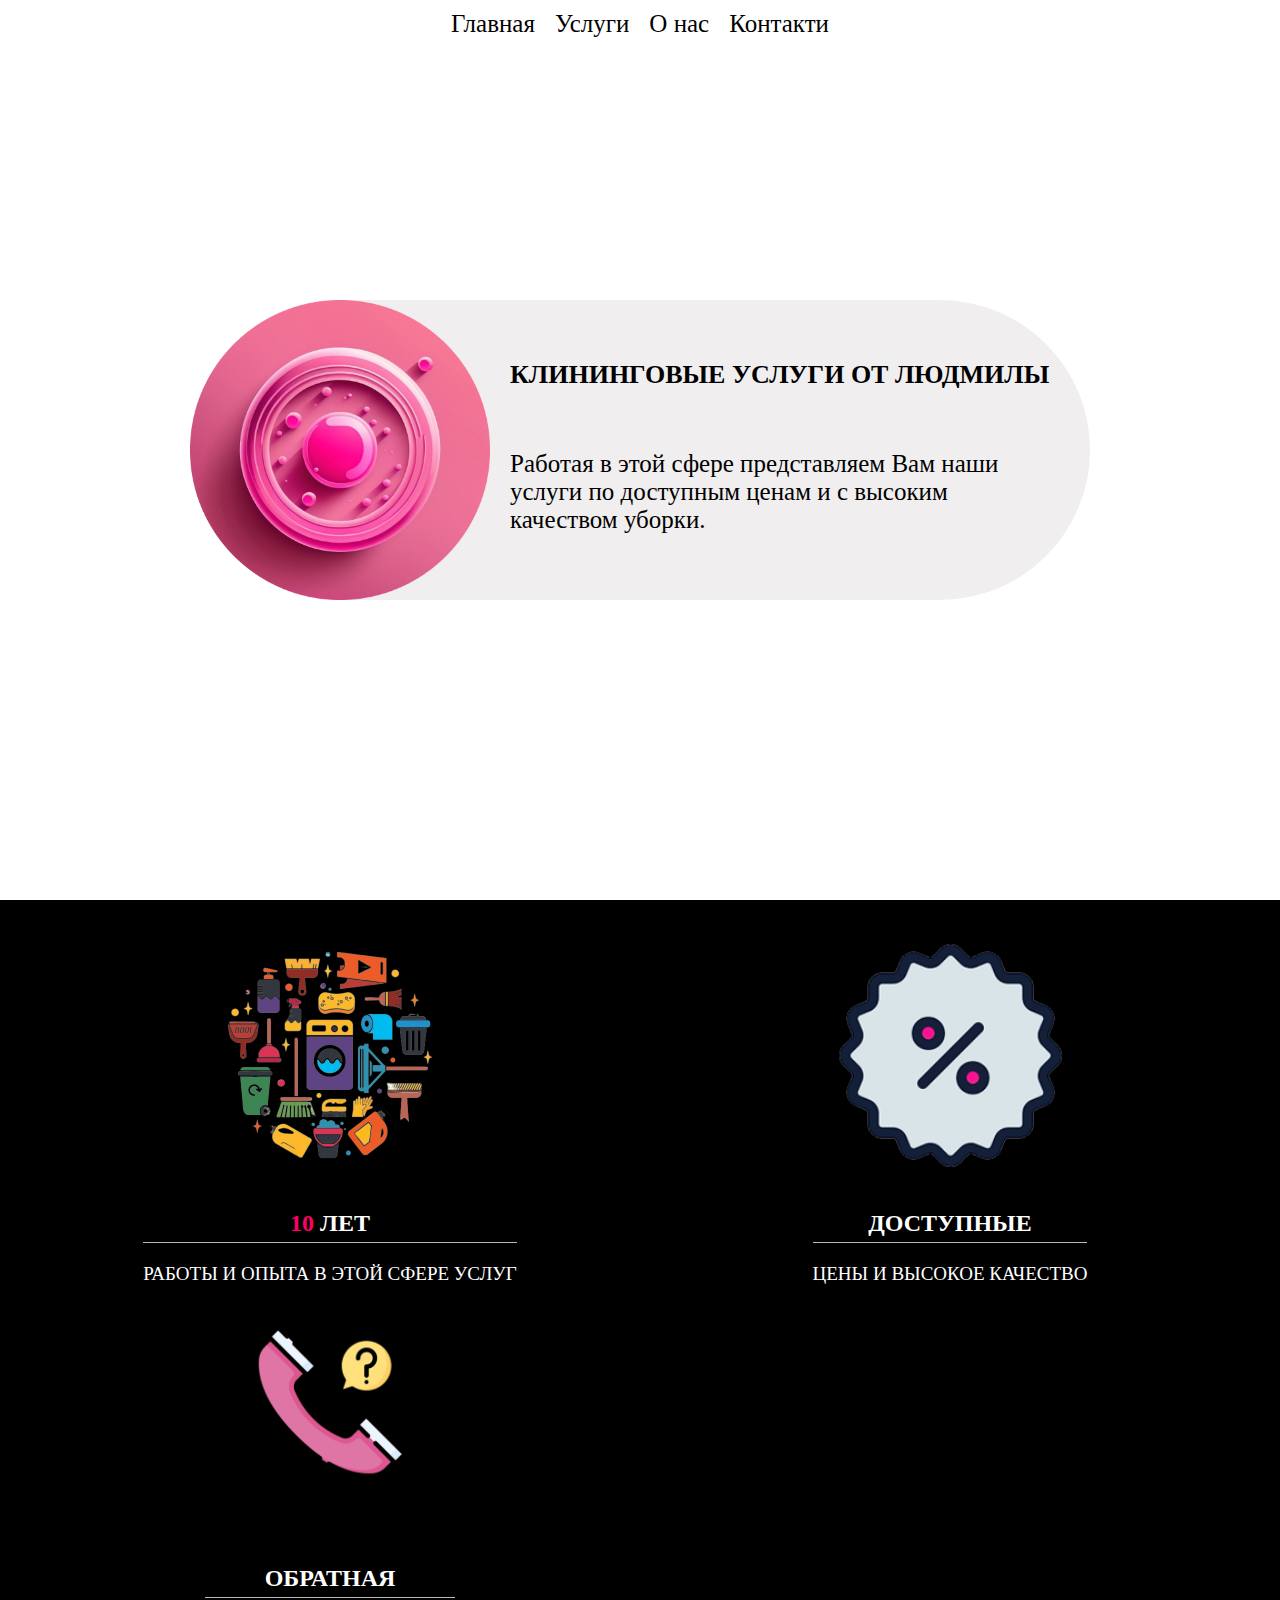
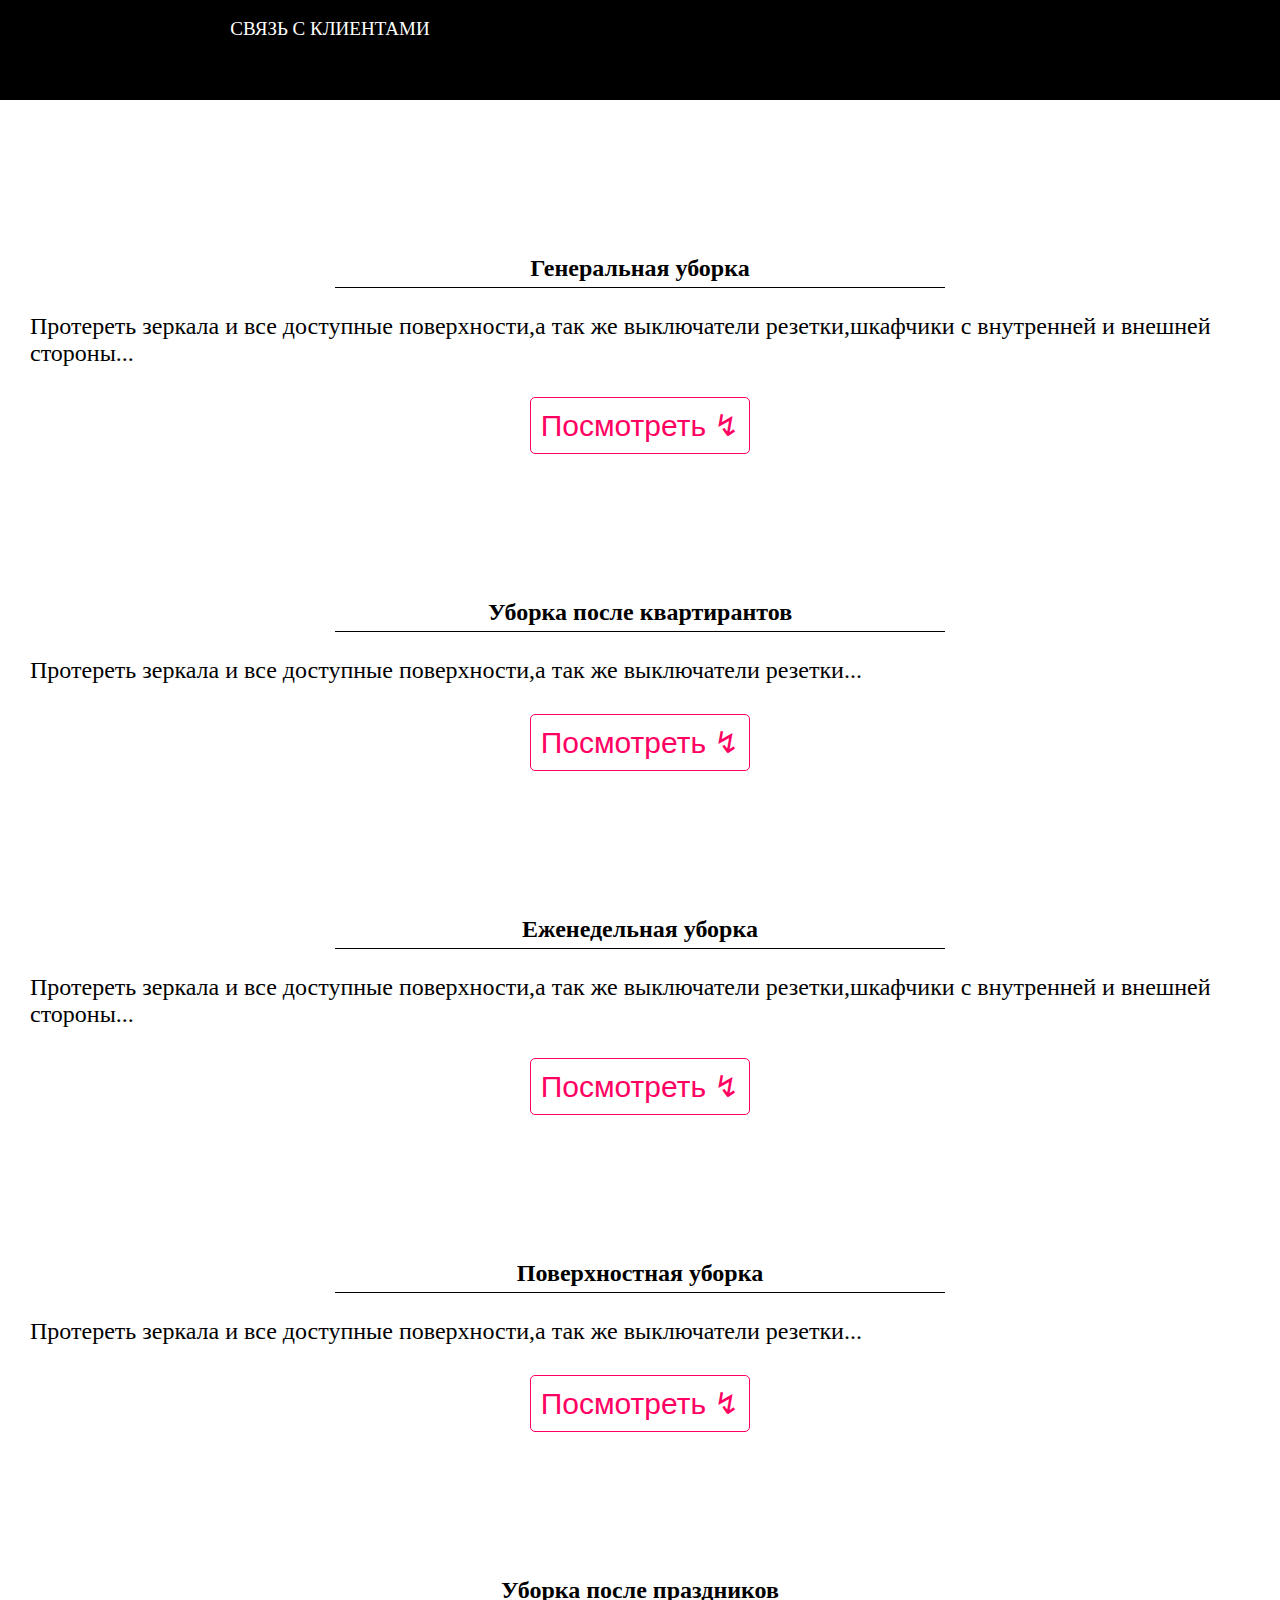
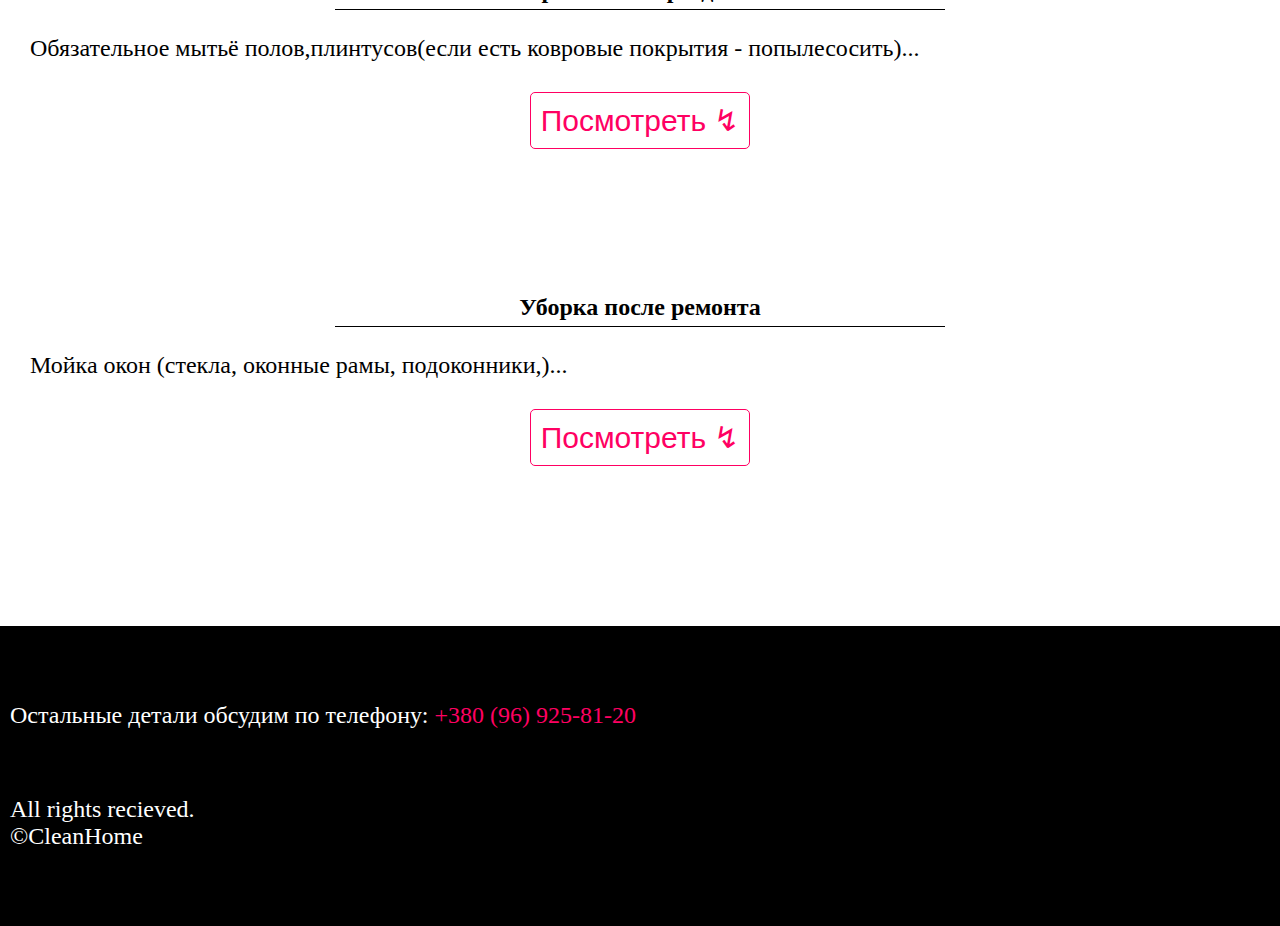
==== index.html @ 5d402010 "Update index.html" ====
<!DOCTYPE html>
<html>
    <head>
        <title>LCleaning</title>
        <link href="style.css" rel="stylesheet"/>
    </head>
    <body>
        <header>
        <nav>
            <ul>
                <a href="#"><li>Главная</li></a>
                <a href="#"><li>Услуги</li></a>
                <a href="#"><li>О нас</li></a>
                <a href="#"><li>Контакти</li></a>
            </ul>   
        </nav>
        <div class="start">
        <img src="Images/image 3.png" alt="Photo of bubble created by AI"/>
        <h1>КЛИНИНГОВЫЕ УСЛУГИ ОТ ЛЮДМИЛЫ</h1>
        <p>Работая в этой сфере представляем Вам наши услуги по доступным ценам и с высоким качеством уборки.</p>
       </div>
        </header>
        <main>
            <section class="part1">
                <div class="section1">
                <div class="item c1">
                    <img src="Images/176e314a-17a6-4f30-abce-3e7df9341f2c-removebg-preview.png" alt=""/>
                    <h2><span>10</span> ЛЕТ</h2>
                    <p>РАБОТЫ И ОПЫТА В ЭТОЙ СФЕРЕ УСЛУГ</p>
                </div>
                <div class="item c2">
                    <img src="Images/images-removebg-preview (2).png" alt=""/>
                    <h2>ДОСТУПНЫЕ</h2>
                    <p>ЦЕНЫ И ВЫСОКОЕ КАЧЕСТВО</p>
                </div>
                <div class="item c3">
                    <img src="Images/3406800.png" alt=""/>
                    <h2>ОБРАТНАЯ</h2>
                    <p>СВЯЗЬ С КЛИЕНТАМИ</p>
                </div>
                </div>
            </section>
            <div class="modal" id="my-modal1">
                
                <div class="modal__box">
                    <button class="close-btn" id="cls-btn"><img src="https://cdn-icons-png.flaticon.com/512/106/106830.png"/></button>
                    <img src="https://www.thespruce.com/thmb/2_Q52GK3rayV1wnqm6vyBvgI3Ew=/1500x0/filters:no_upscale():max_bytes(150000):strip_icc()/put-together-a-perfect-guest-room-1976987-hero-223e3e8f697e4b13b62ad4fe898d492d.jpg" alt=""/>
                    <h2>Генеральная уборка</h2>
                    <ul>
                        <li>Протереть зеркала и все доступные поверхности,а так же выключатели резетки,шкафчики с внутренней и внешней стороны,</li>
                        <li>Помыть пол и плинтуса, а так же фасад мебели и техники, душевую кабину или ванную,</li>
                        <li>Почистить и продезенфицировать: раковины, краны и сместители, унитаз,</li>
                        <li>Почистить кухонный фартух и варочную панель.</li>
                    </ul>
                
                </div>  
            </div>
            <div class="modal2" id="my-modal2">
                <div class="modal__box2">
                    <button class="close-btn2" id="cls-btn2"><img src="https://cdn-icons-png.flaticon.com/512/106/106830.png"/></button>
                    <img src="https://www.thespruce.com/thmb/iMt63n8NGCojUETr6-T8oj-5-ns=/1500x0/filters:no_upscale():max_bytes(150000):strip_icc()/PAinteriors-7-cafe9c2bd6be4823b9345e591e4f367f.jpg">
                    <h2>Уборка после квартирантов</h2>
                    <ul>
                        <li>Протереть зеркала и все доступные поверхности,а так же выключатели резетки,шкафчики с внутренней и внешней стороны</li>
                        <li>Помыть пол и плинтуса, а так же фасад мебели и техники, душевую кабину или ванную</li>
                        <li>Почистить и продезенфицировать: раковины, краны и сместители, унитаз</li>
                        <li>Почистить кухонный фартух и варочную панель</li>
                        <li>Вынести мусор и проветрить помещение</li>
                        <li>Протереть дверне блоки и радиаторы</li>
                        <li>Застелить кровать и разложить все вещи по местам</li>
                    </ul>
                </div>
            </div>
            <div class="modal3" id="my-modal3">
                <div class="modal__box3">
                    <button class="close-btn3" id="cls-btn3"><img src="https://cdn-icons-png.flaticon.com/512/106/106830.png"/></button>
                    <img src="https://cdn.apartmenttherapy.info/image/upload/v1556039518/at/house%20tours/archive/Tour%20a%20Colorful%20Home%20in%20Montreal/9ddf96cc0b523b9b9b00e60dfb9ded877fb6b88b.jpg">
                    <h2>Еженедельная уборка</h2>
                    <ul>
                        <li>Протереть зеркала и все доступные поверхности,а так же выключатели резетки</li>
                        <li>Помыть пол и плинтуса, душевую кабину или ванную</li>
                        <li>Почистить и продезенфицировать: раковины, краны и сместители, унитаз</li>
                        <li>Протереть кухонный фартух и варочную панель</li>
                    </ul>
                </div>
            </div>
            <div class="modal4" id="my-modal4">
                <div class="modal__box4">
                    <button class="close-btn4" id="cls-btn4"><img src="https://cdn-icons-png.flaticon.com/512/106/106830.png"/></button>
                    <img src="https://hips.hearstapps.com/hmg-prod/images/1-alec-holland-hamptons-house-1661876383.jpg">
                    <h2>Поверхностная уборка</h2>
                    <ul>
                        <li>Протереть зеркала и все доступные поверхности,а так же выключатели резетки</li>
                        <li>Помыть пол и плинтуса, душевую кабину или ванную</li>
                        <li>Почистить и продезенфицировать: раковины, краны и сместители, унитаз</li>
                        <li>Протереть кухонный фартух и варочную панель</li>
                    </ul>
                </div>
            </div>
            <div class="modal5" id="my-modal5">
                <div class="modal__box5">
                    <button class="close-btn5" id="cls-btn5"><img src="https://cdn-icons-png.flaticon.com/512/106/106830.png"/></button>
                    <img src="https://hips.hearstapps.com/hmg-prod/images/chiqui-woolworth-manhattan-living-room-1605036869.jpg?crop=1.00xw:0.669xh;0,0.212xh&resize=1200:*">
                    <h2>Уборка после праздников</h2>
                    <ul>
                        <li>Обязательное мытьё полов,плинтусов(если есть ковровые покрытия - попылесосить)</li>
                        <li>Протереть зеркала и все доступные поверхности,а так же выключатели, резетки и дверные ручки</li>
                        <li>Расстановка по местам мебели и вещей</li>
                        <li>Выведение всех возможных пятен и посторонних запахов</li>
                        <li>Вынос мусора и декораций</li>
                        <li>В ванной обработать дверные ручки и саму ванную</li>
                        <li>Мойка и дезинфекция сантехники</li>
                    </ul>
                </div>
            </div>
            <div class="modal6" id="my-modal6">
                <div class="modal__box6">
                    <button class="close-btn6" id="cls-btn6"><img src="https://cdn-icons-png.flaticon.com/512/106/106830.png"/></button>
                    <img src="https://post.healthline.com/wp-content/uploads/2022/10/living-room-pet-cat-couch-humidifier-mist-1200x628-facebook-1200x628.jpg">
                    <h2>Уборка после  ремонта</h2>
                    <ul>
                        <li>Мойка окон (стекла, оконные рамы, подоконники, )</li>
                        <li>Мытьё пола и плинтусов</li>
                        <li>Наведению чистоты в санузлах ( стены, пол, сантехнику, осветительные приборы, душевые кабинки, зеркала и ванную мебель)</li>
                        <li>Сухая чистка стен</li>
                        <li>Очистке радиаторов, розеток, выключателей и осветительных приборов</li>
                        <li>Покрытиям, требующим деликатного отношения (используем мягкую ткань и мягкие насадки)</li>
                        <li>Протирка мебели от послестроительной пыли</li>
                        <li>Вынос мусора</li>
                    </ul>
                </div>
            </div>
            <section class="part2">
                <div class="b1 b">
                    <img src="https://www.thespruce.com/thmb/2_Q52GK3rayV1wnqm6vyBvgI3Ew=/1500x0/filters:no_upscale():max_bytes(150000):strip_icc()/put-together-a-perfect-guest-room-1976987-hero-223e3e8f697e4b13b62ad4fe898d492d.jpg" alt=""/>
                    <h2>Генеральная уборка</h2>
                    <ul>
                        <li>Протереть зеркала и все доступные поверхности,а так же выключатели резетки,шкафчики с внутренней и внешней стороны...</li>
                    </ul>
                    <a id="open-modal-btn"><button>Посмотреть ↯</button></a>
                </div>
                <div class="b2 b">
                    <img src="https://www.thespruce.com/thmb/iMt63n8NGCojUETr6-T8oj-5-ns=/1500x0/filters:no_upscale():max_bytes(150000):strip_icc()/PAinteriors-7-cafe9c2bd6be4823b9345e591e4f367f.jpg" alt="" />
                    <h2>Уборка после квартирантов</h2>
                    <ul>
                        <li>Протереть зеркала и все доступные поверхности,а так же выключатели резетки...</li>   
                    </ul> 
                    <a id="button2"><button >Посмотреть ↯</button></a>                
                </div>
                <div class="b3 b">
                    <img src="https://cdn.apartmenttherapy.info/image/upload/v1556039518/at/house%20tours/archive/Tour%20a%20Colorful%20Home%20in%20Montreal/9ddf96cc0b523b9b9b00e60dfb9ded877fb6b88b.jpg" alt="" />
                    <h2>Еженедельная уборка</h2>
                    <ul>
                        <li>Протереть зеркала и все доступные поверхности,а так же выключатели резетки,шкафчики с внутренней и внешней стороны...</li>
                    </ul>
                    <a id="button3"><button >Посмотреть ↯</button></a>
                </div>
                <div class="b4 b">
                    <img src="https://hips.hearstapps.com/hmg-prod/images/1-alec-holland-hamptons-house-1661876383.jpg" alt="" />
                    <h2>Поверхностная уборка</h2>
                    <ul>
                        <li>Протереть зеркала и все доступные поверхности,а так же выключатели резетки...</li>
                    </ul>
                    <a id="button4"><button>Посмотреть ↯</button></a>                
                </div>
                <div class="b5 b">
                    <img src="https://hips.hearstapps.com/hmg-prod/images/chiqui-woolworth-manhattan-living-room-1605036869.jpg?crop=1.00xw:0.669xh;0,0.212xh&resize=1200:*" alt="" />
                    <h2>Уборка после праздников</h2>
                    <ul>
                        <li>Обязательное мытьё полов,плинтусов(если есть ковровые покрытия - попылесосить)...</li>
                    </ul>
                <a><button id="button5">Посмотреть ↯</button></a> 
                </div>
                <div class="b6 b">
                    <img src="https://post.healthline.com/wp-content/uploads/2022/10/living-room-pet-cat-couch-humidifier-mist-1200x628-facebook-1200x628.jpg" alt="" />
                    <h2>Уборка после  ремонта</h2>
                    <ul>
                        <li>Мойка окон (стекла, оконные рамы, подоконники,)...</li>
                    </ul>
                    <a><button id="button6">Посмотреть ↯</button></a>
                </div>
            </section>
            
            <footer>
                <p>Остальные детали обсудим по телефону:
                    <span>+380 (96) 925-81-20<span></p>
                <span>All rights recieved.<span><br>
                <span>©CleanHome</span>
            </footer>
        </main>
        <script src="main.js" type="text/javascript"></script>
    </body>

</html>
---- style.css ----
*{
    margin: 0;
    padding: 0;
    box-sizing: border-box;
}
html{
    scroll-behavior: smooth;
}
header{
    max-width:1800px;
    display: grid;
    grid-template-columns: repeat(auto-fit, 300px);
    grid-template-rows: repeat(3, 300px);
    justify-content: center;
    align-content: center;
    justify-content: center;
    margin:0 auto;
    font-size:25px;

}
nav{
    grid-column: 2 / 5;
}
nav a{
    text-decoration: none;
    color:black;
}

nav a:hover{
    background-color: #FE1096;
    transition:background 0.5s ease-in;
}
nav a:active{
    background-color: #cc2885;
    transition:background 0.1s ease-in;
}
nav ul{
    display: flex;
    justify-content: center;
    align-items: center;
    list-style: none;
}
nav ul li{
    margin:10px;
}
@keyframes rotato{
    from {transform: rotate(0deg);}
    to {transform: rotate(360deg);}
}
.start{
    display: grid;
    grid-template-columns: repeat(3, 300px);
    grid-template-rows: repeat(1, 150px);
    grid-column: 2 / 5;
    column-gap: 20px;
    background-color: #f0eeee;
    border-radius: 300px;
    max-width: 100%;
}
.start img{
    grid-row: 1 / 3;
    grid-column-start: 1;
    width:300px;
    height: auto;
    display: block;
    animation-name: rotato;
    animation-duration: 7s;
    animation-iteration-count: infinite;
    animation-timing-function: linear;

}
.start h1{
    grid-row-start: 1;
    grid-column-start: 2;
    grid-column-end: 5;
    align-self: center;
    justify-self: start;
    font-size:26px;
}
.start p{
  grid-row-start: 2;
  grid-column-start: 2;
  grid-column-end: 3;
  align-self: start;
  width:500px;
}

.part1{
    background-color: #000000;
    max-width:100%;
    padding-top:30px;
    padding-bottom: 60px;
    padding-left:20px;
    padding-right:20px;
}
.section1{
    display: grid;
    justify-content: center;
    grid-template-columns: repeat(auto-fit,minmax(500px,1fr));
}
.item{
    justify-self: center;
    text-align: center;
    color:white;
}
.item img{
    width:250px;
    height:auto;
    display:block;
}
.c1 img{
    margin:0 auto;
}
.c2 img{
    margin:0 auto;
}
.c3 img{
    margin:0 auto;
}
.section1 h2{
    margin-top:30px;
    border-bottom: 1px solid rgb(184, 184, 184);
    padding-bottom: 5px;
}
.section1 p{
    margin-top:20px;
    font-size:19px;
}
.c1 h2 span{
    color:#ff0062;
}
.b img{
    max-width:100%;
    height:auto;
    display:block;
}
.part2{
    display: grid;
    justify-content: center;
    grid-template-columns: repeat(auto-fit,minmax(700px,1fr));
    column-gap: 20px;
    row-gap: 30px;
    padding:100px 0;
}
.b{
    display: flex;
    flex-direction: column;
    padding:30px;
}
.b h2{
    text-align:center;
    border-bottom: 1px solid black;
    width:50%;
    margin:20px auto;
    padding:5px 0;
}
.b ul{
    list-style: none;
    margin-top:5px;
    font-size:19px;
}
.b a{
    margin:30px auto;
}
.b button{
    font-size:30px;
    padding:10px;
    border-radius: 5px;
    border:1px solid #ff0062;
    background-color:white;
    color: #ff0062;
    
}
.b button:hover{
    background-color:#FE1096;
    color: white;
    transition: background 0.5s ease-in;
}
.b button:active{
    background-color: #cc2885;
    transition: background 0.1s ease-in;
}
.b li{
    font-size:24px;
}
@keyframes zoom{
    from {padding:30px}
    to {padding:0}
}
.b:hover{
    padding:0;
    animation-name: zoom;
    animation-duration: 0.3s;
}
footer{
    height: 300px;
    background-color:black;
    color:white;
    font-size:24px;
    display:flex;
    flex-direction: column;
    justify-content: space-evenly;
    padding: 10px;
}

footer p span{
    color:#ff0062;
}
@media only screen and (max-width:1024px){
    header{
            height:calc(100vh)
    }
    nav{
        margin-top:100px;
    }

}
.modal{
    position:fixed;
    background-color:rgba(0, 0, 0,0.3);
    height:100vh;
    width:100vw;
    z-index:99998;
    top:0;
    left:0;
    display:flex;
    justify-content: center;
    align-items: center;
    overflow-y: auto;
    visibility: hidden;
    opacity: 0;
    transition: opacity 1s, visibility 1s ;
}
.modal__box{
    max-width: 45vw;
    background-color: white;
    border-radius: 15px;
    box-shadow: 0px 0px 6px 1px rgba(0,0,0,0.41);
    position: relative;
}
.modal__box img{
    max-width:100%;
    max-height:auto;
    display:block;
    border-start-start-radius: 15px;
    border-start-end-radius: 15px;
}
.modal__box ul{
    list-style: url('file:///C:/Users/Hakob/CleaningSite/Images/SPECIAL5.png') inside;
    font-size:24px;
    padding:20px;
}
.modal__box h2{
    font-size:26px;
    text-align: center;
    margin:30px 0;
}
.modal.opened1{
    visibility: visible;
    opacity: 1;
}
.close-btn{
    position:absolute;
    top:5px;
    right:5px;
    width:70px;
    height:auto;
    display: block;
    border: none;
    background-color: transparent;
    border-radius: 100%;
    background-color: rgb(255, 255, 255);
}
.close-btn:hover{
    background-color: rgb(206, 206, 206);
}
.close-btn:active{
    background-color: rgb(151, 151, 151);
}
.modal2{
    position:fixed;
    background-color: rgba(0, 0, 0,0.3);
    z-index:9999;
    left:0;
    top:0;
    width:100vw;
    height:100vh;
    display: flex;
    justify-content: center;
    align-items: center;
    overflow-y: auto;
    visibility: hidden;
    opacity: 0;
    transition: visibility 1s,opacity 1s;
}
.modal__box2{
    max-width: 45vw;
    background-color: white;
    border-radius: 15px;
    box-shadow: 0px 0px 6px 1px rgba(0,0,0,0.41);
    position: relative;
    margin-top:10%;
    
}
.modal__box2 img{
    max-width:100%;
    height:auto;
    display:block;
    border-start-start-radius: 15px;
    border-start-end-radius: 15px;
}
.modal__box2 h2{
    font-size:26px;
    text-align: center;
    margin:30px 0;
}
.modal__box2 ul{
    list-style: url('file:///C:/Users/Hakob/CleaningSite/Images/special_icon2.png') inside;
    font-size:24px;
    padding:20px;
}
.modal2.open2{
    visibility: visible;
    opacity: 1;
}
.close-btn2{
    position:absolute;
    top:5px;
    right:5px;
    width:70px;
    height:auto;
    display: block;
    border: none;
    background-color: transparent;
    border-radius: 100%;
    background-color: rgb(255, 255, 255);
}
.close-btn2:hover{
    background-color: rgb(206, 206, 206);
}
.close-btn2:active{
    background-color: rgb(151, 151, 151);
}
.modal3{
    position:fixed;
    background-color: rgba(0, 0, 0,0.3);
    z-index:9999;
    left:0;
    top:0;
    width:100vw;
    height:100vh;
    display: flex;
    justify-content: center;
    align-items: center;
    overflow-y: auto;
    visibility: hidden;
    opacity: 0;
    transition: visibility 1s,opacity 1s;
}
.modal__box3{
    max-width: 45vw;
    background-color: white;
    border-radius: 15px;
    box-shadow: 0px 0px 6px 1px rgba(0,0,0,0.41);
    position: relative;
    margin-top:10%;
    
}
.modal__box3 img{
    max-width:100%;
    height:auto;
    display:block;
    border-start-start-radius: 15px;
    border-start-end-radius: 15px;
}
.modal__box3 h2{
    font-size:26px;
    text-align: center;
    margin:30px 0;
}
.modal__box3 ul{
    list-style: url('file:///C:/Users/Hakob/CleaningSite/Images/special_icon3.png') inside;
    font-size:24px;
    padding:20px;
}
.modal3.open3{
    visibility: visible;
    opacity: 1;
}
.close-btn3{
    position:absolute;
    top:5px;
    right:5px;
    width:70px;
    height:auto;
    display: block;
    border: none;
    background-color: transparent;
    border-radius: 100%;
    background-color: rgb(255, 255, 255);
}
.close-btn3:hover{
    background-color: rgb(206, 206, 206);
}
.close-btn3:active{
    background-color: rgb(151, 151, 151);
}
.modal4{
    position:fixed;
    background-color: rgba(0, 0, 0,0.3);
    z-index:9999;
    left:0;
    top:0;
    width:100vw;
    height:100vh;
    display: flex;
    justify-content: center;
    align-items: center;
    overflow-y: auto;
    visibility: hidden;
    opacity: 0;
    transition: visibility 1s,opacity 1s;
}
.modal__box4{
    max-width: 45vw;
    background-color: white;
    border-radius: 15px;
    box-shadow: 0px 0px 6px 1px rgba(0,0,0,0.41);
    position: relative;
    margin-top:10%;
    
}
.modal__box4 img{
    max-width:100%;
    height:auto;
    display:block;
    border-start-start-radius: 15px;
    border-start-end-radius: 15px;
}
.modal__box4 h2{
    font-size:26px;
    text-align: center;
    margin:30px 0;
}
.modal__box4 ul{
    list-style: url('file:///C:/Users/Hakob/CleaningSite/Images/special_icon5.png') inside;
    font-size:24px;
    padding:20px;
}
.modal4.open4{
    visibility: visible;
    opacity: 1;
}
.close-btn4{
    position:absolute;
    top:5px;
    right:5px;
    width:70px;
    height:auto;
    display: block;
    border: none;
    background-color: transparent;
    border-radius: 100%;
    background-color: rgb(255, 255, 255);
}
.close-btn4:hover{
    background-color: rgb(206, 206, 206);
}
.close-btn4:active{
    background-color: rgb(151, 151, 151);
}
.modal5{
    position:fixed;
    background-color: rgba(0, 0, 0,0.3);
    z-index:9999;
    left:0;
    top:0;
    width:100vw;
    height:100vh;
    display: flex;
    justify-content: center;
    align-items: center;
    overflow-y: auto;
    visibility: hidden;
    opacity: 0;
    transition: visibility 1s,opacity 1s;
}
.modal__box5{
    max-width: 45vw;
    background-color: white;
    border-radius: 15px;
    box-shadow: 0px 0px 6px 1px rgba(0,0,0,0.41);
    position: relative;
    margin-top:10%;
    
}
.modal__box5 img{
    max-width:100%;
    height:auto;
    display:block;
    border-start-start-radius: 15px;
    border-start-end-radius: 15px;
}
.modal__box5 h2{
    font-size:26px;
    text-align: center;
    margin:30px 0;
}
.modal__box5 ul{
    list-style: url('file:///C:/Users/Hakob/CleaningSite/Images/special_icon6.png') inside;
    font-size:24px;
    padding:20px;
}
.modal5.open5{
    visibility: visible;
    opacity: 1;
}
.close-btn5{
    position:absolute;
    top:5px;
    right:5px;
    width:70px;
    height:auto;
    display: block;
    border: none;
    background-color: transparent;
    border-radius: 100%;
    background-color: rgb(255, 255, 255);
}
.close-btn5:hover{
    background-color: rgb(206, 206, 206);
}
.close-btn5:active{
    background-color: rgb(151, 151, 151);
}
.modal6{
    position:fixed;
    background-color: rgba(0, 0, 0,0.3);
    z-index:9999;
    left:0;
    top:0;
    width:100vw;
    height:100vh;
    display: flex;
    justify-content: center;
    align-items: center;
    overflow-y: auto;
    visibility: hidden;
    opacity: 0;
    transition: visibility 1s,opacity 1s;
}
.modal__box6{
    max-width: 45vw;
    background-color: white;
    border-radius: 15px;
    box-shadow: 0px 0px 6px 1px rgba(0,0,0,0.41);
    position: relative;
    margin-top:10%;
    
}
.modal__box6 img{
    max-width:100%;
    height:auto;
    display:block;
    border-start-start-radius: 15px;
    border-start-end-radius: 15px;
}
.modal__box6 h2{
    font-size:26px;
    text-align: center;
    margin:30px 0;
}
.modal__box6 ul{
    list-style: url('file:///C:/Users/Hakob/CleaningSite/Images/special_icon4.png') inside;
    font-size:24px;
    padding:20px;
}
.modal6.open6{
    visibility: visible;
    opacity: 1;
}
.close-btn6{
    position:absolute;
    top:5px;
    right:5px;
    width:70px;
    height:auto;
    display: block;
    border: none;
    background-color: transparent;
    border-radius: 100%;
    background-color: rgb(255, 255, 255);
}
.close-btn6:hover{
    background-color: rgb(206, 206, 206);
}
.close-btn6:active{
    background-color: rgb(151, 151, 151);
}
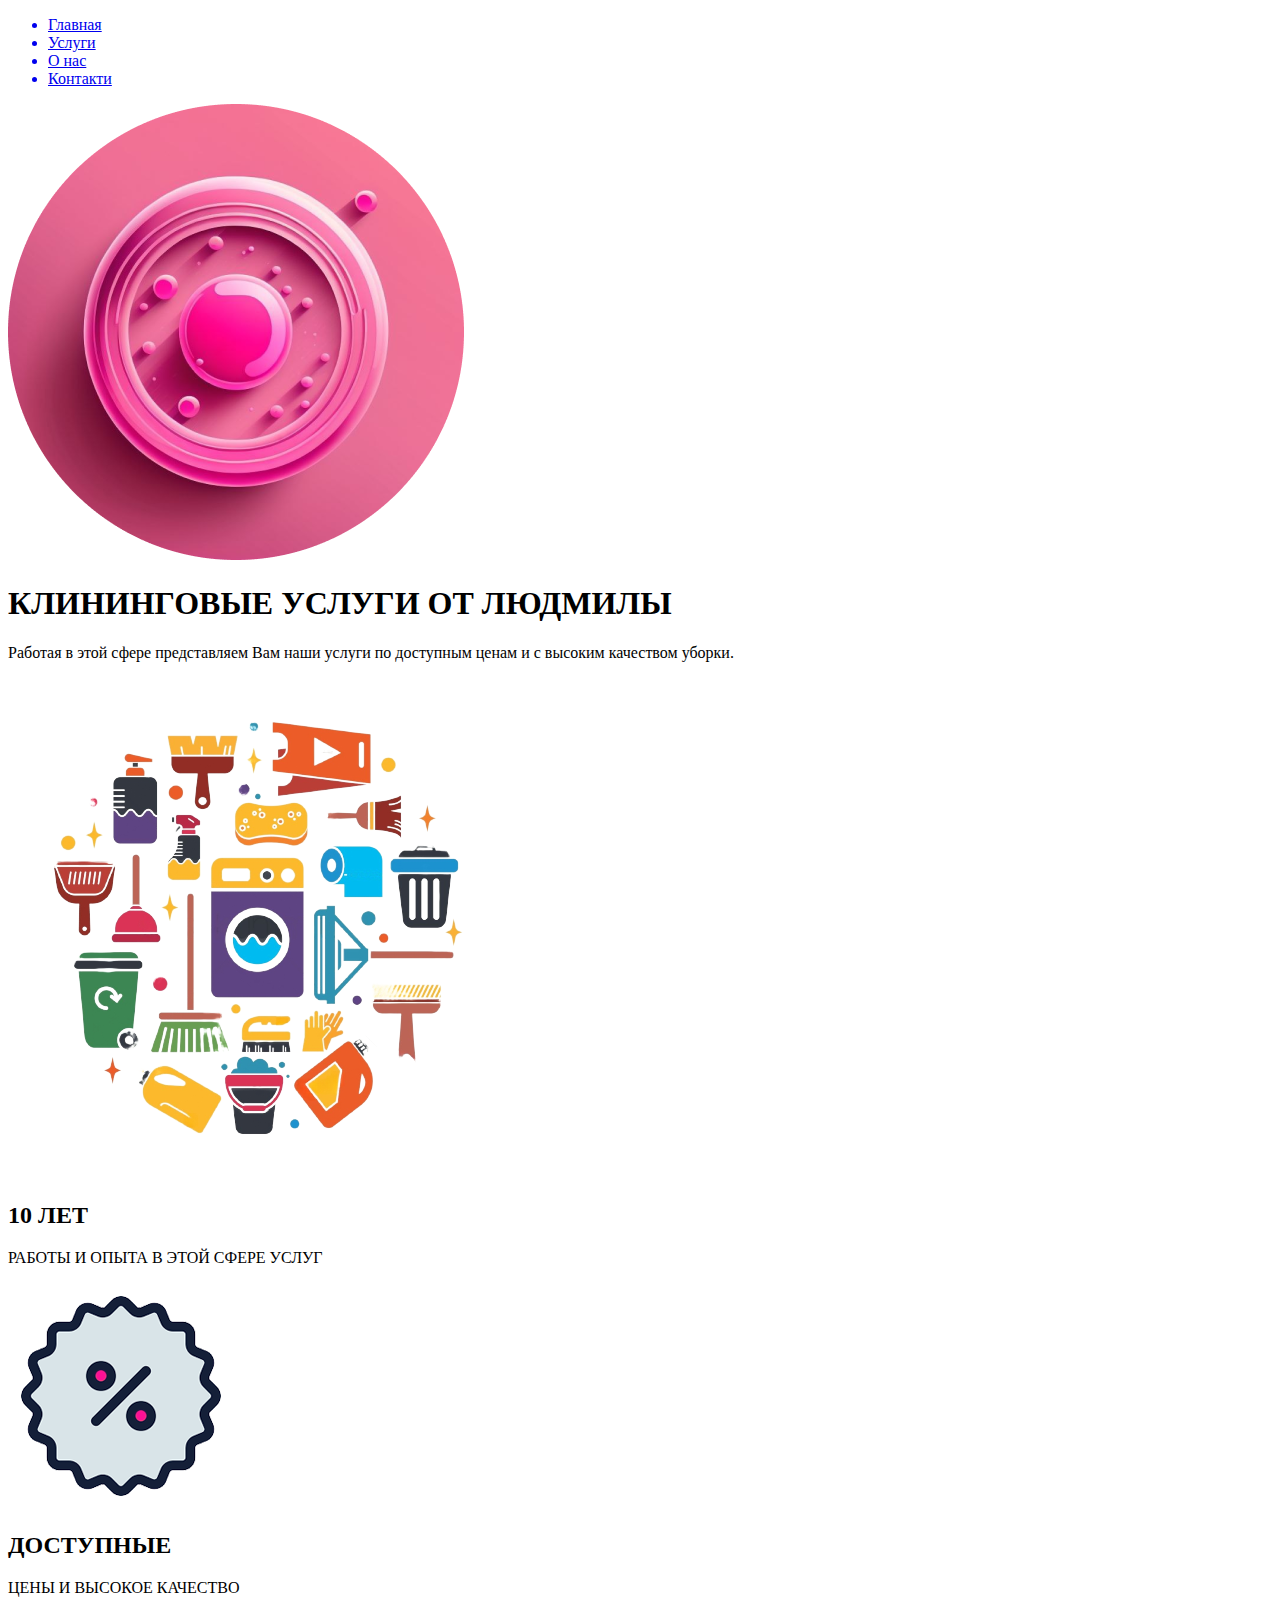
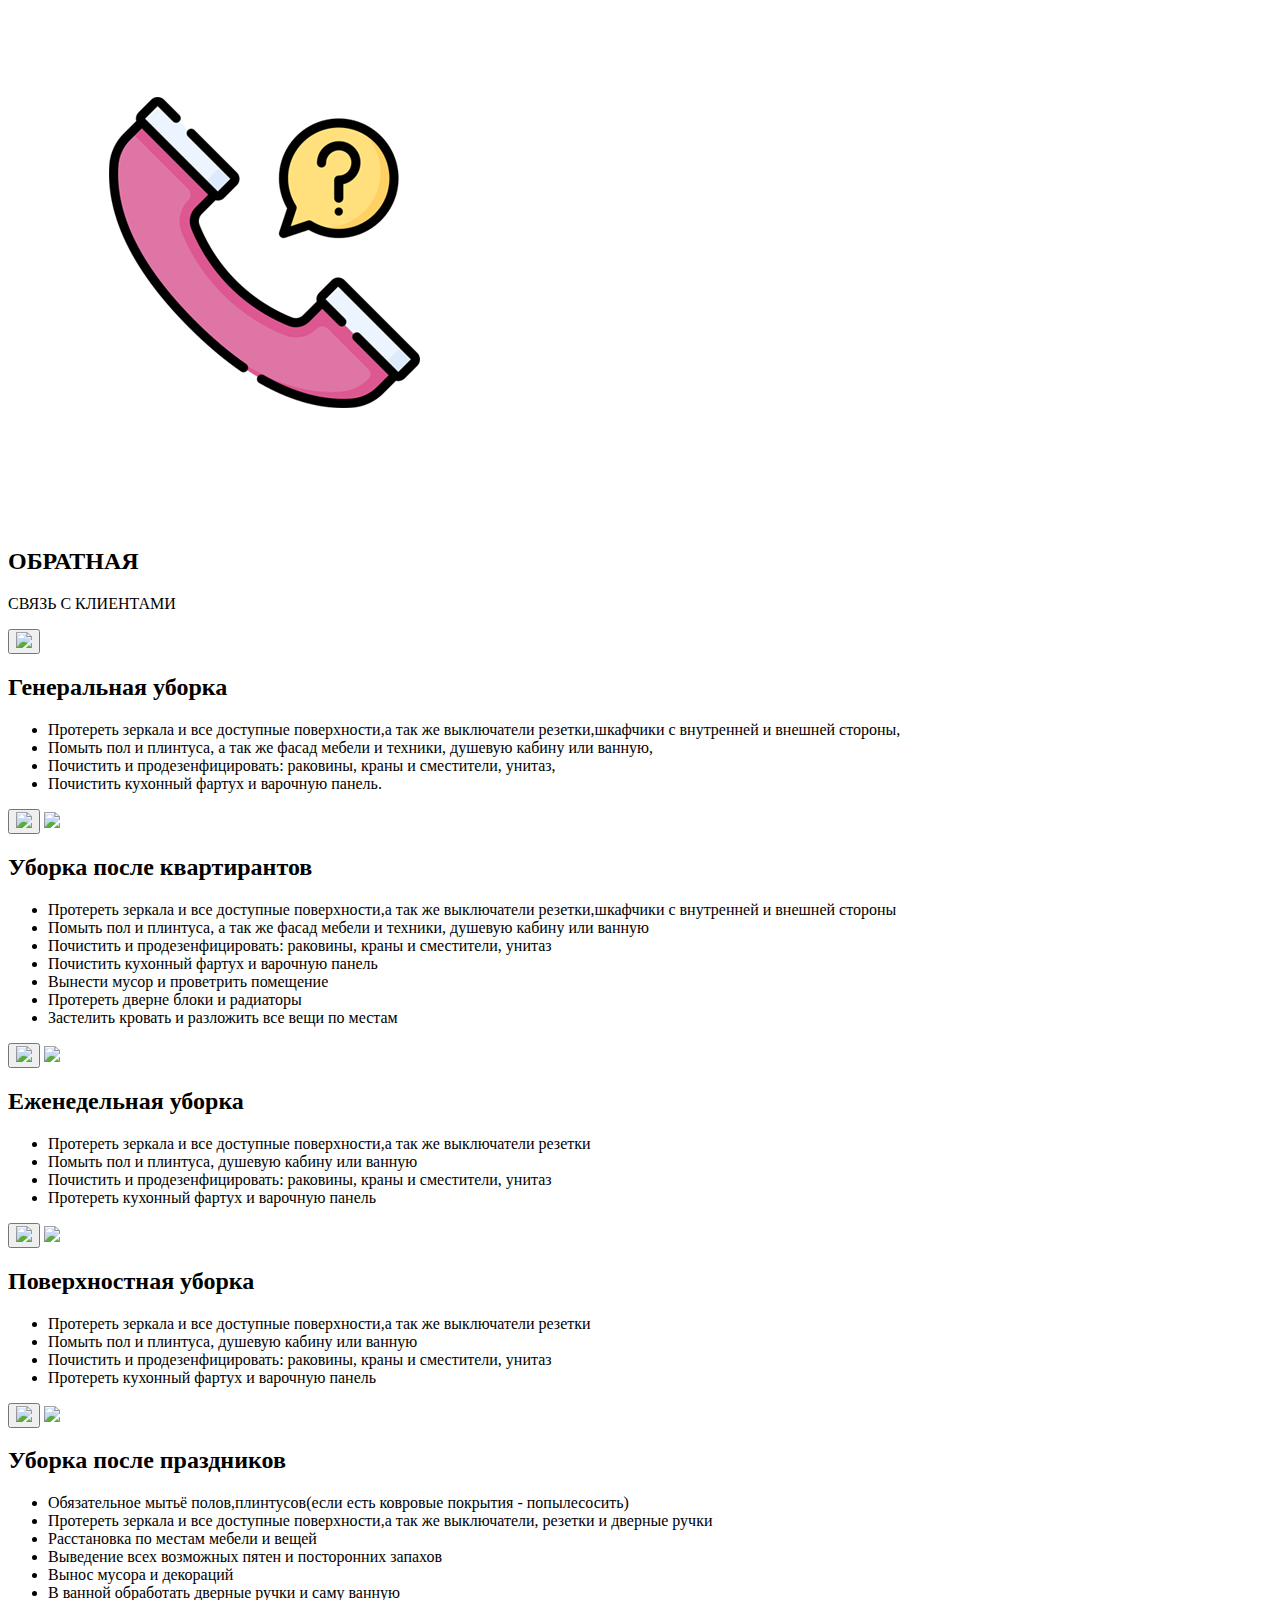
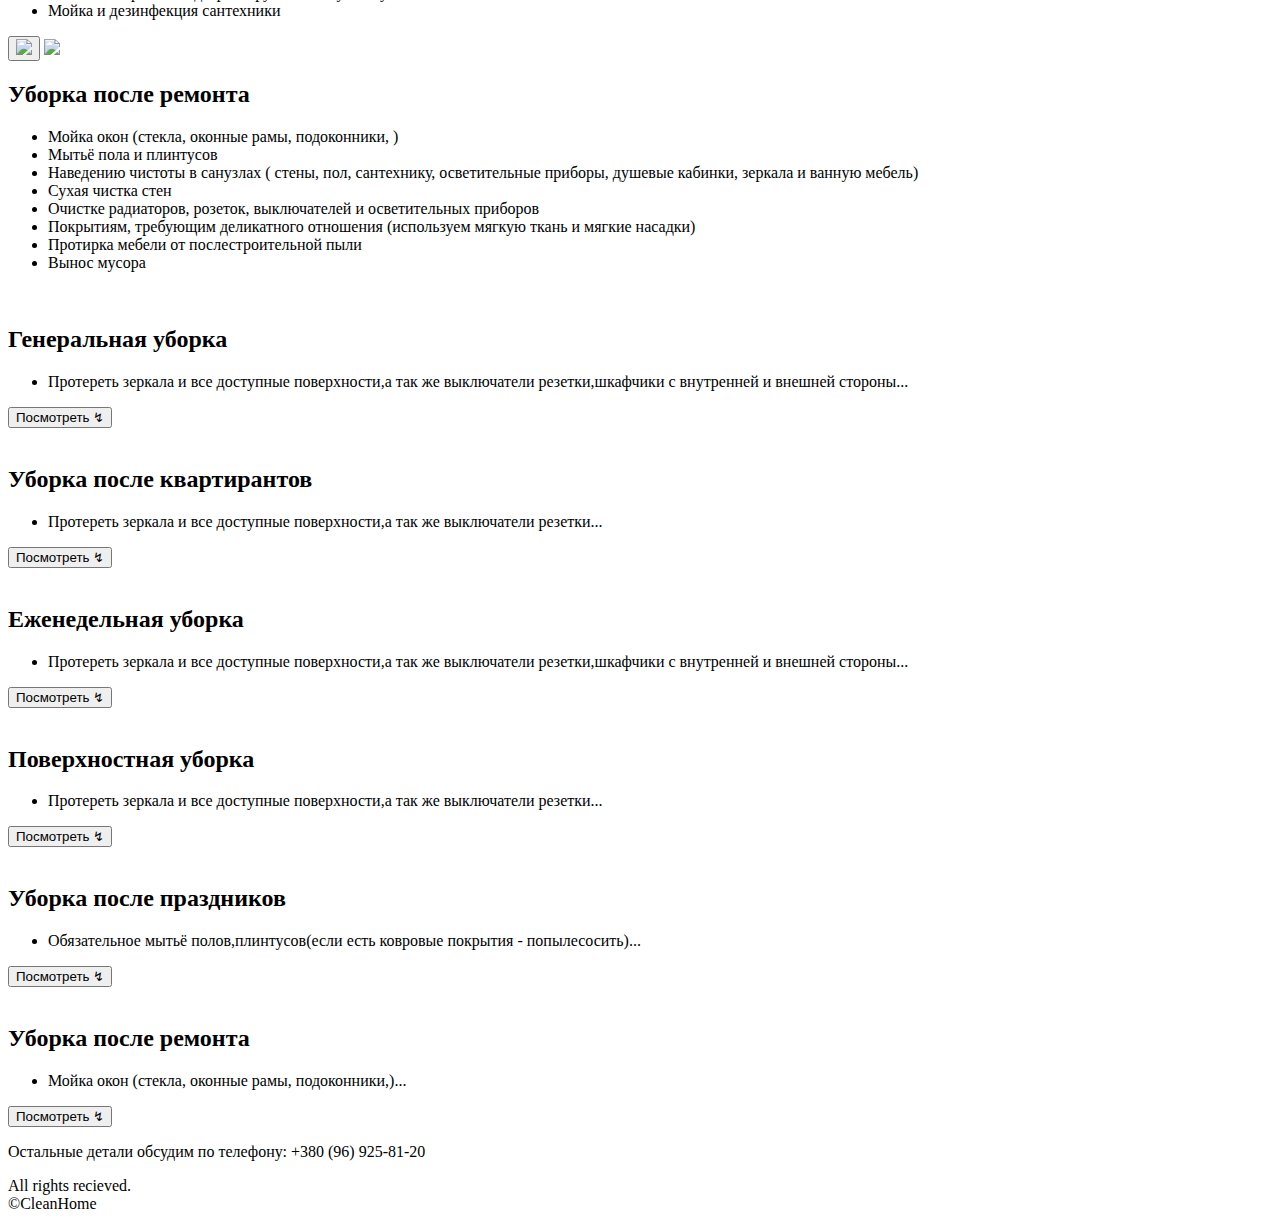
==== commit 0a726b60: "Update index.html" ====
--- a/index.html
+++ b/index.html
@@ -2,7 +2,7 @@
 <html>
     <head>
         <title>LCleaning</title>
-        <link href="style.css" rel="stylesheet"/>
+        <link href="css/style.css" rel="stylesheet"/>
     </head>
     <body>
         <header>
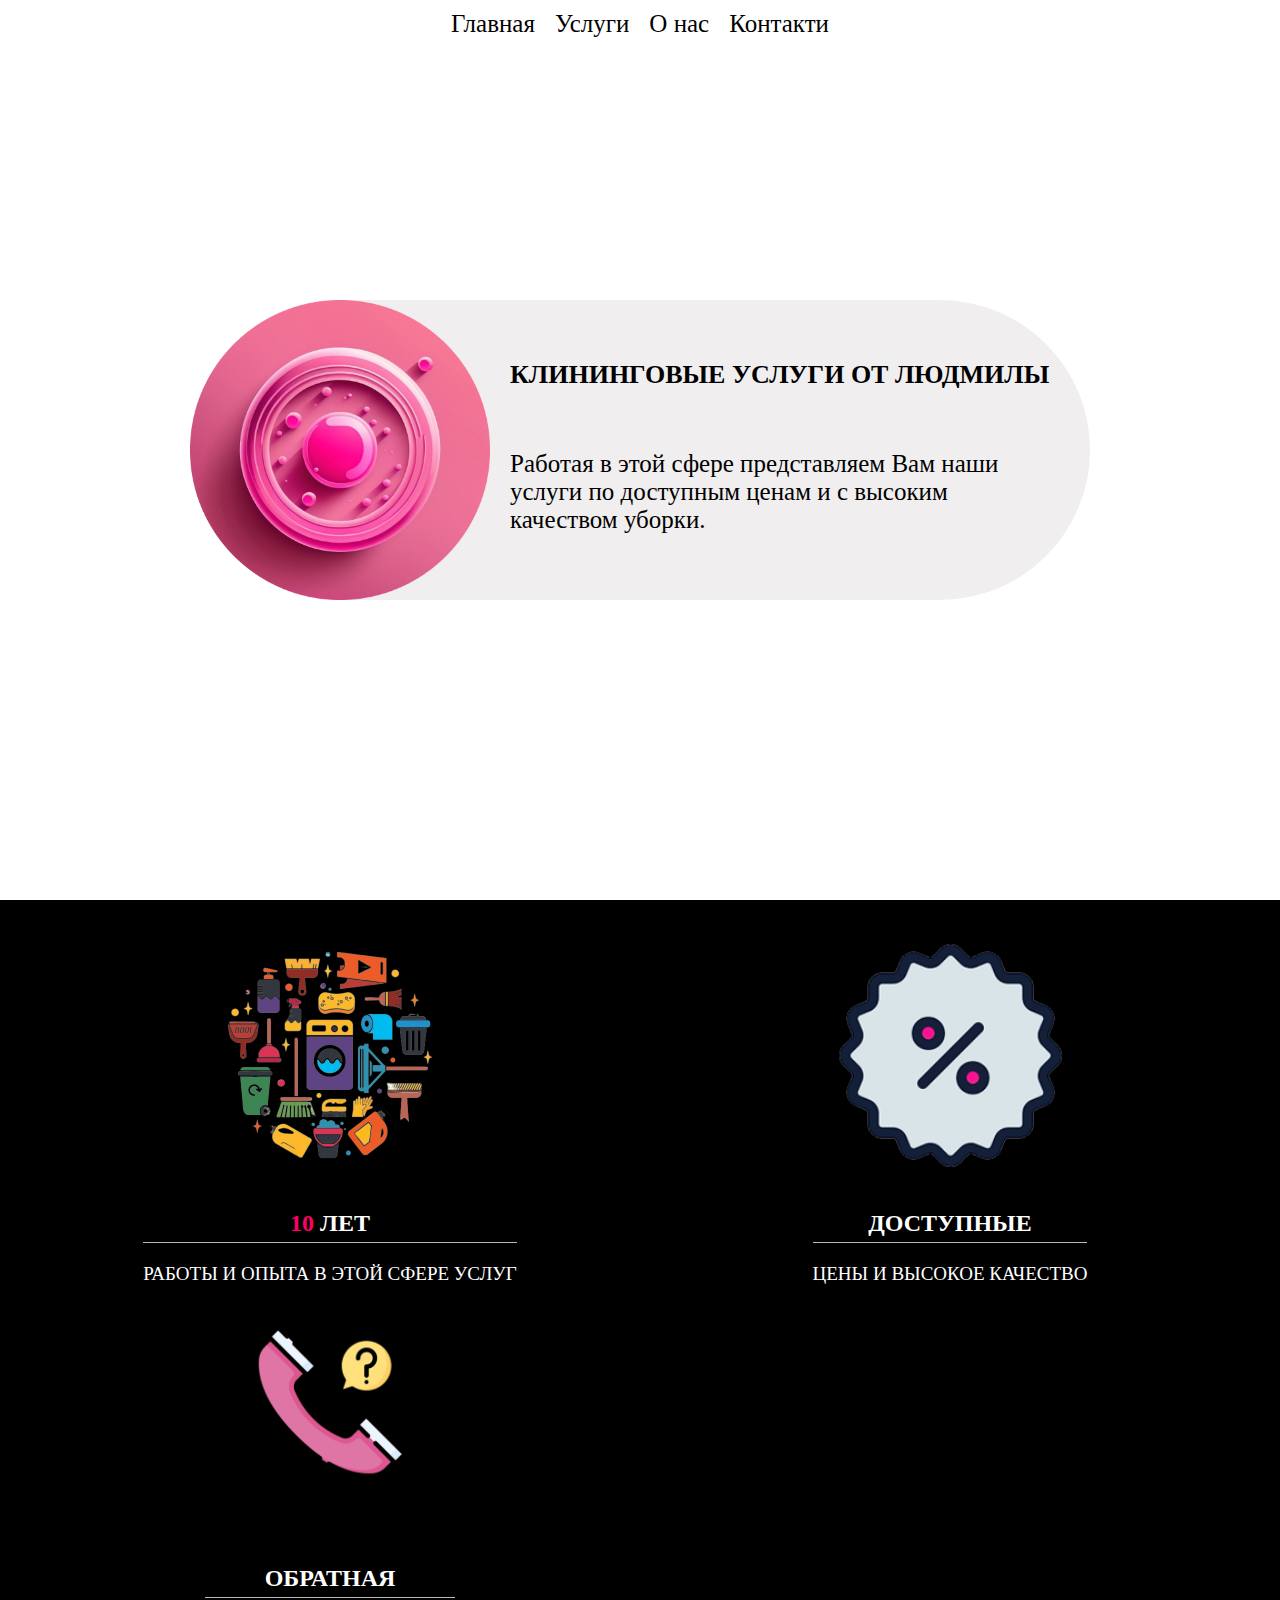
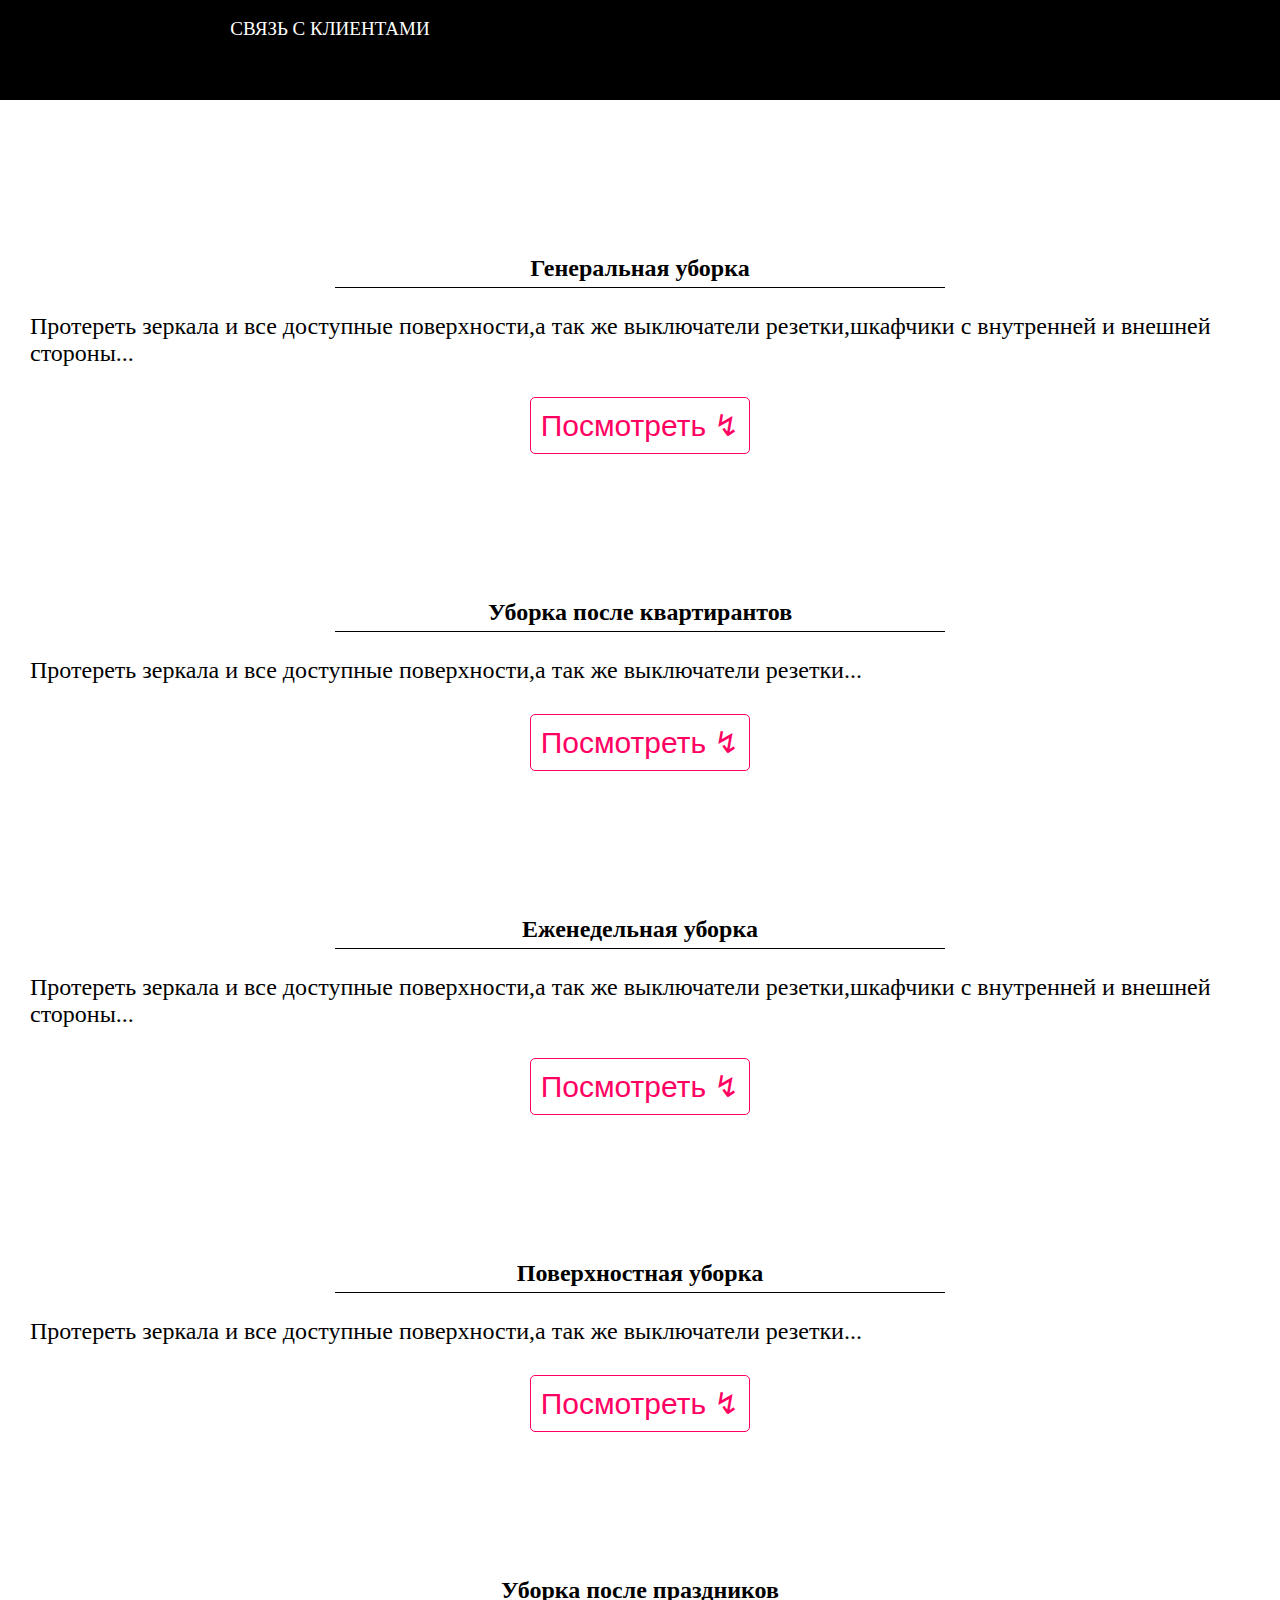
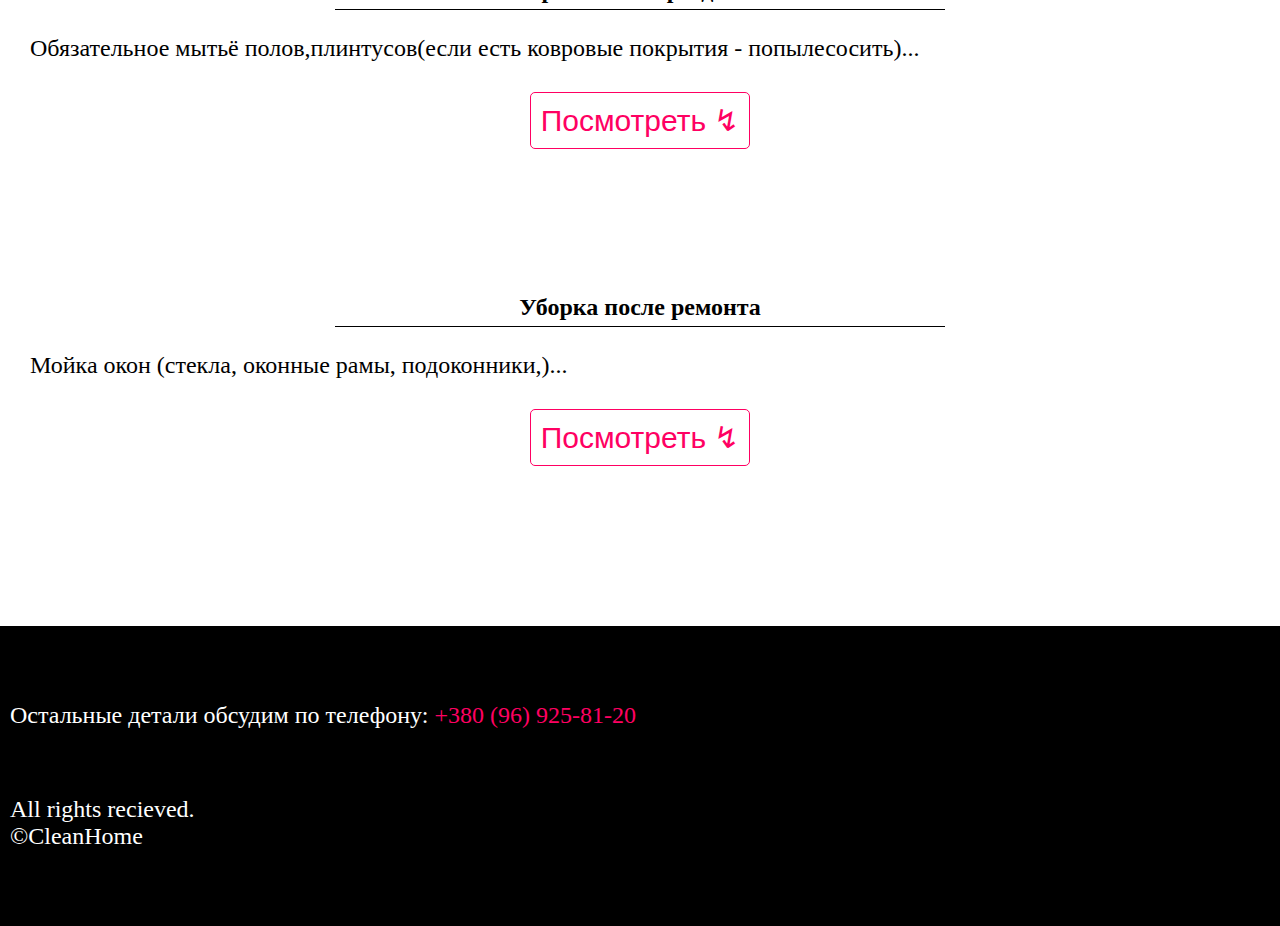
==== commit 084b3d3f: "Add files via upload" ====
--- a/index.html
+++ b/index.html
@@ -9,9 +9,9 @@
         <nav>
             <ul>
                 <a href="#"><li>Главная</li></a>
-                <a href="#"><li>Услуги</li></a>
+                <a href="#Services"><li>Услуги</li></a>
                 <a href="#"><li>О нас</li></a>
-                <a href="#"><li>Контакти</li></a>
+                <a href="#contacts"><li>Контакти</li></a>
             </ul>   
         </nav>
         <div class="start">
@@ -130,7 +130,7 @@
                     </ul>
                 </div>
             </div>
-            <section class="part2">
+            <section class="part2" id="Services">
                 <div class="b1 b">
                     <img src="https://www.thespruce.com/thmb/2_Q52GK3rayV1wnqm6vyBvgI3Ew=/1500x0/filters:no_upscale():max_bytes(150000):strip_icc()/put-together-a-perfect-guest-room-1976987-hero-223e3e8f697e4b13b62ad4fe898d492d.jpg" alt=""/>
                     <h2>Генеральная уборка</h2>
@@ -181,7 +181,7 @@
                 </div>
             </section>
             
-            <footer>
+            <footer id="contacts">
                 <p>Остальные детали обсудим по телефону:
                     <span>+380 (96) 925-81-20<span></p>
                 <span>All rights recieved.<span><br>
@@ -191,4 +191,4 @@
         <script src="main.js" type="text/javascript"></script>
     </body>
 
-</html>
+</html>--- a/css/style.css
+++ b/css/style.css
@@ -0,0 +1,602 @@
+*{
+    margin: 0;
+    padding: 0;
+    box-sizing: border-box;
+}
+html{
+    scroll-behavior: smooth;
+}
+header{
+    max-width:1800px;
+    display: grid;
+    grid-template-columns: repeat(auto-fit, 300px);
+    grid-template-rows: repeat(3, 300px);
+    justify-content: center;
+    align-content: center;
+    justify-content: center;
+    margin:0 auto;
+    font-size:25px;
+
+}
+nav{
+    grid-column: 2 / 5;
+}
+nav a{
+    text-decoration: none;
+    color:black;
+}
+
+nav a:hover{
+    background-color: #FE1096;
+    transition:background 0.5s ease-in;
+}
+nav a:active{
+    background-color: #cc2885;
+    transition:background 0.1s ease-in;
+}
+nav ul{
+    display: flex;
+    justify-content: center;
+    align-items: center;
+    list-style: none;
+}
+nav ul li{
+    margin:10px;
+}
+@keyframes rotato{
+    from {transform: rotate(0deg);}
+    to {transform: rotate(360deg);}
+}
+.start{
+    display: grid;
+    grid-template-columns: repeat(3, 300px);
+    grid-template-rows: repeat(1, 150px);
+    grid-column: 2 / 5;
+    column-gap: 20px;
+    background-color: #f0eeee;
+    border-radius: 300px;
+    max-width: 100%;
+}
+.start img{
+    grid-row: 1 / 3;
+    grid-column-start: 1;
+    width:300px;
+    height: auto;
+    display: block;
+    animation-name: rotato;
+    animation-duration: 7s;
+    animation-iteration-count: infinite;
+    animation-timing-function: linear;
+
+}
+.start h1{
+    grid-row-start: 1;
+    grid-column-start: 2;
+    grid-column-end: 5;
+    align-self: center;
+    justify-self: start;
+    font-size:26px;
+}
+.start p{
+  grid-row-start: 2;
+  grid-column-start: 2;
+  grid-column-end: 3;
+  align-self: start;
+  width:500px;
+}
+
+.part1{
+    background-color: #000000;
+    max-width:100%;
+    padding-top:30px;
+    padding-bottom: 60px;
+    padding-left:20px;
+    padding-right:20px;
+}
+.section1{
+    display: grid;
+    justify-content: center;
+    grid-template-columns: repeat(auto-fit,minmax(500px,1fr));
+}
+.item{
+    justify-self: center;
+    text-align: center;
+    color:white;
+}
+.item img{
+    width:250px;
+    height:auto;
+    display:block;
+}
+.c1 img{
+    margin:0 auto;
+}
+.c2 img{
+    margin:0 auto;
+}
+.c3 img{
+    margin:0 auto;
+}
+.section1 h2{
+    margin-top:30px;
+    border-bottom: 1px solid rgb(184, 184, 184);
+    padding-bottom: 5px;
+}
+.section1 p{
+    margin-top:20px;
+    font-size:19px;
+}
+.c1 h2 span{
+    color:#ff0062;
+}
+.b img{
+    max-width:100%;
+    height:auto;
+    display:block;
+}
+.part2{
+    display: grid;
+    justify-content: center;
+    grid-template-columns: repeat(auto-fit,minmax(700px,1fr));
+    column-gap: 20px;
+    row-gap: 30px;
+    padding:100px 0;
+}
+.b{
+    display: flex;
+    flex-direction: column;
+    padding:30px;
+}
+.b h2{
+    text-align:center;
+    border-bottom: 1px solid black;
+    width:50%;
+    margin:20px auto;
+    padding:5px 0;
+}
+.b ul{
+    list-style: none;
+    margin-top:5px;
+    font-size:19px;
+}
+.b a{
+    margin:30px auto;
+}
+.b button{
+    font-size:30px;
+    padding:10px;
+    border-radius: 5px;
+    border:1px solid #ff0062;
+    background-color:white;
+    color: #ff0062;
+    
+}
+.b button:hover{
+    background-color:#FE1096;
+    color: white;
+    transition: background 0.5s ease-in;
+}
+.b button:active{
+    background-color: #cc2885;
+    transition: background 0.1s ease-in;
+}
+.b li{
+    font-size:24px;
+}
+@keyframes zoom{
+    from {padding:30px}
+    to {padding:0}
+}
+.b:hover{
+    padding:0;
+    animation-name: zoom;
+    animation-duration: 0.3s;
+}
+footer{
+    height: 300px;
+    background-color:black;
+    color:white;
+    font-size:24px;
+    display:flex;
+    flex-direction: column;
+    justify-content: space-evenly;
+    padding: 10px;
+}
+
+footer p span{
+    color:#ff0062;
+}
+@media only screen and (max-width:1024px){
+    header{
+            height:calc(100vh)
+    }
+    nav{
+        margin-top:100px;
+    }
+
+}
+.modal{
+    position:fixed;
+    background-color:rgba(0, 0, 0,0.3);
+    height:100vh;
+    width:100vw;
+    z-index:99998;
+    top:0;
+    left:0;
+    display:flex;
+    justify-content: center;
+    align-items: center;
+    overflow-y: auto;
+    visibility: hidden;
+    opacity: 0;
+    transition: opacity 1s, visibility 1s ;
+}
+.modal__box{
+    max-width: 45vw;
+    background-color: white;
+    border-radius: 15px;
+    box-shadow: 0px 0px 6px 1px rgba(0,0,0,0.41);
+    position: relative;
+}
+.modal__box img{
+    max-width:100%;
+    max-height:auto;
+    display:block;
+    border-start-start-radius: 15px;
+    border-start-end-radius: 15px;
+}
+.modal__box ul{
+    list-style: url('file:///C:/Users/Hakob/CleaningSite/Images/SPECIAL5.png') inside;
+    font-size:24px;
+    padding:20px;
+}
+.modal__box h2{
+    font-size:26px;
+    text-align: center;
+    margin:30px 0;
+}
+.modal.opened1{
+    visibility: visible;
+    opacity: 1;
+}
+.close-btn{
+    position:absolute;
+    top:5px;
+    right:5px;
+    width:70px;
+    height:auto;
+    display: block;
+    border: none;
+    background-color: transparent;
+    border-radius: 100%;
+    background-color: rgb(255, 255, 255);
+}
+.close-btn:hover{
+    background-color: rgb(206, 206, 206);
+}
+.close-btn:active{
+    background-color: rgb(151, 151, 151);
+}
+.modal2{
+    position:fixed;
+    background-color: rgba(0, 0, 0,0.3);
+    z-index:9999;
+    left:0;
+    top:0;
+    width:100vw;
+    height:100vh;
+    display: flex;
+    justify-content: center;
+    align-items: center;
+    overflow-y: auto;
+    visibility: hidden;
+    opacity: 0;
+    transition: visibility 1s,opacity 1s;
+}
+.modal__box2{
+    max-width: 45vw;
+    background-color: white;
+    border-radius: 15px;
+    box-shadow: 0px 0px 6px 1px rgba(0,0,0,0.41);
+    position: relative;
+    margin-top:10%;
+    
+}
+.modal__box2 img{
+    max-width:100%;
+    height:auto;
+    display:block;
+    border-start-start-radius: 15px;
+    border-start-end-radius: 15px;
+}
+.modal__box2 h2{
+    font-size:26px;
+    text-align: center;
+    margin:30px 0;
+}
+.modal__box2 ul{
+    list-style: url('file:///C:/Users/Hakob/CleaningSite/Images/special_icon2.png') inside;
+    font-size:24px;
+    padding:20px;
+}
+.modal2.open2{
+    visibility: visible;
+    opacity: 1;
+}
+.close-btn2{
+    position:absolute;
+    top:5px;
+    right:5px;
+    width:70px;
+    height:auto;
+    display: block;
+    border: none;
+    background-color: transparent;
+    border-radius: 100%;
+    background-color: rgb(255, 255, 255);
+}
+.close-btn2:hover{
+    background-color: rgb(206, 206, 206);
+}
+.close-btn2:active{
+    background-color: rgb(151, 151, 151);
+}
+.modal3{
+    position:fixed;
+    background-color: rgba(0, 0, 0,0.3);
+    z-index:9999;
+    left:0;
+    top:0;
+    width:100vw;
+    height:100vh;
+    display: flex;
+    justify-content: center;
+    align-items: center;
+    overflow-y: auto;
+    visibility: hidden;
+    opacity: 0;
+    transition: visibility 1s,opacity 1s;
+}
+.modal__box3{
+    max-width: 45vw;
+    background-color: white;
+    border-radius: 15px;
+    box-shadow: 0px 0px 6px 1px rgba(0,0,0,0.41);
+    position: relative;
+    margin-top:10%;
+    
+}
+.modal__box3 img{
+    max-width:100%;
+    height:auto;
+    display:block;
+    border-start-start-radius: 15px;
+    border-start-end-radius: 15px;
+}
+.modal__box3 h2{
+    font-size:26px;
+    text-align: center;
+    margin:30px 0;
+}
+.modal__box3 ul{
+    list-style: url('file:///C:/Users/Hakob/CleaningSite/Images/special_icon3.png') inside;
+    font-size:24px;
+    padding:20px;
+}
+.modal3.open3{
+    visibility: visible;
+    opacity: 1;
+}
+.close-btn3{
+    position:absolute;
+    top:5px;
+    right:5px;
+    width:70px;
+    height:auto;
+    display: block;
+    border: none;
+    background-color: transparent;
+    border-radius: 100%;
+    background-color: rgb(255, 255, 255);
+}
+.close-btn3:hover{
+    background-color: rgb(206, 206, 206);
+}
+.close-btn3:active{
+    background-color: rgb(151, 151, 151);
+}
+.modal4{
+    position:fixed;
+    background-color: rgba(0, 0, 0,0.3);
+    z-index:9999;
+    left:0;
+    top:0;
+    width:100vw;
+    height:100vh;
+    display: flex;
+    justify-content: center;
+    align-items: center;
+    overflow-y: auto;
+    visibility: hidden;
+    opacity: 0;
+    transition: visibility 1s,opacity 1s;
+}
+.modal__box4{
+    max-width: 45vw;
+    background-color: white;
+    border-radius: 15px;
+    box-shadow: 0px 0px 6px 1px rgba(0,0,0,0.41);
+    position: relative;
+    margin-top:10%;
+    
+}
+.modal__box4 img{
+    max-width:100%;
+    height:auto;
+    display:block;
+    border-start-start-radius: 15px;
+    border-start-end-radius: 15px;
+}
+.modal__box4 h2{
+    font-size:26px;
+    text-align: center;
+    margin:30px 0;
+}
+.modal__box4 ul{
+    list-style: url('file:///C:/Users/Hakob/CleaningSite/Images/special_icon5.png') inside;
+    font-size:24px;
+    padding:20px;
+}
+.modal4.open4{
+    visibility: visible;
+    opacity: 1;
+}
+.close-btn4{
+    position:absolute;
+    top:5px;
+    right:5px;
+    width:70px;
+    height:auto;
+    display: block;
+    border: none;
+    background-color: transparent;
+    border-radius: 100%;
+    background-color: rgb(255, 255, 255);
+}
+.close-btn4:hover{
+    background-color: rgb(206, 206, 206);
+}
+.close-btn4:active{
+    background-color: rgb(151, 151, 151);
+}
+.modal5{
+    position:fixed;
+    background-color: rgba(0, 0, 0,0.3);
+    z-index:9999;
+    left:0;
+    top:0;
+    width:100vw;
+    height:100vh;
+    display: flex;
+    justify-content: center;
+    align-items: center;
+    overflow-y: auto;
+    visibility: hidden;
+    opacity: 0;
+    transition: visibility 1s,opacity 1s;
+}
+.modal__box5{
+    max-width: 45vw;
+    background-color: white;
+    border-radius: 15px;
+    box-shadow: 0px 0px 6px 1px rgba(0,0,0,0.41);
+    position: relative;
+    margin-top:10%;
+    
+}
+.modal__box5 img{
+    max-width:100%;
+    height:auto;
+    display:block;
+    border-start-start-radius: 15px;
+    border-start-end-radius: 15px;
+}
+.modal__box5 h2{
+    font-size:26px;
+    text-align: center;
+    margin:30px 0;
+}
+.modal__box5 ul{
+    list-style: url('file:///C:/Users/Hakob/CleaningSite/Images/special_icon6.png') inside;
+    font-size:24px;
+    padding:20px;
+}
+.modal5.open5{
+    visibility: visible;
+    opacity: 1;
+}
+.close-btn5{
+    position:absolute;
+    top:5px;
+    right:5px;
+    width:70px;
+    height:auto;
+    display: block;
+    border: none;
+    background-color: transparent;
+    border-radius: 100%;
+    background-color: rgb(255, 255, 255);
+}
+.close-btn5:hover{
+    background-color: rgb(206, 206, 206);
+}
+.close-btn5:active{
+    background-color: rgb(151, 151, 151);
+}
+.modal6{
+    position:fixed;
+    background-color: rgba(0, 0, 0,0.3);
+    z-index:9999;
+    left:0;
+    top:0;
+    width:100vw;
+    height:100vh;
+    display: flex;
+    justify-content: center;
+    align-items: center;
+    overflow-y: auto;
+    visibility: hidden;
+    opacity: 0;
+    transition: visibility 1s,opacity 1s;
+}
+.modal__box6{
+    max-width: 45vw;
+    background-color: white;
+    border-radius: 15px;
+    box-shadow: 0px 0px 6px 1px rgba(0,0,0,0.41);
+    position: relative;
+    margin-top:10%;
+    
+}
+.modal__box6 img{
+    max-width:100%;
+    height:auto;
+    display:block;
+    border-start-start-radius: 15px;
+    border-start-end-radius: 15px;
+}
+.modal__box6 h2{
+    font-size:26px;
+    text-align: center;
+    margin:30px 0;
+}
+.modal__box6 ul{
+    list-style: url('file:///C:/Users/Hakob/CleaningSite/Images/special_icon4.png') inside;
+    font-size:24px;
+    padding:20px;
+}
+.modal6.open6{
+    visibility: visible;
+    opacity: 1;
+}
+.close-btn6{
+    position:absolute;
+    top:5px;
+    right:5px;
+    width:70px;
+    height:auto;
+    display: block;
+    border: none;
+    background-color: transparent;
+    border-radius: 100%;
+    background-color: rgb(255, 255, 255);
+}
+.close-btn6:hover{
+    background-color: rgb(206, 206, 206);
+}
+.close-btn6:active{
+    background-color: rgb(151, 151, 151);
+}
+
+
+
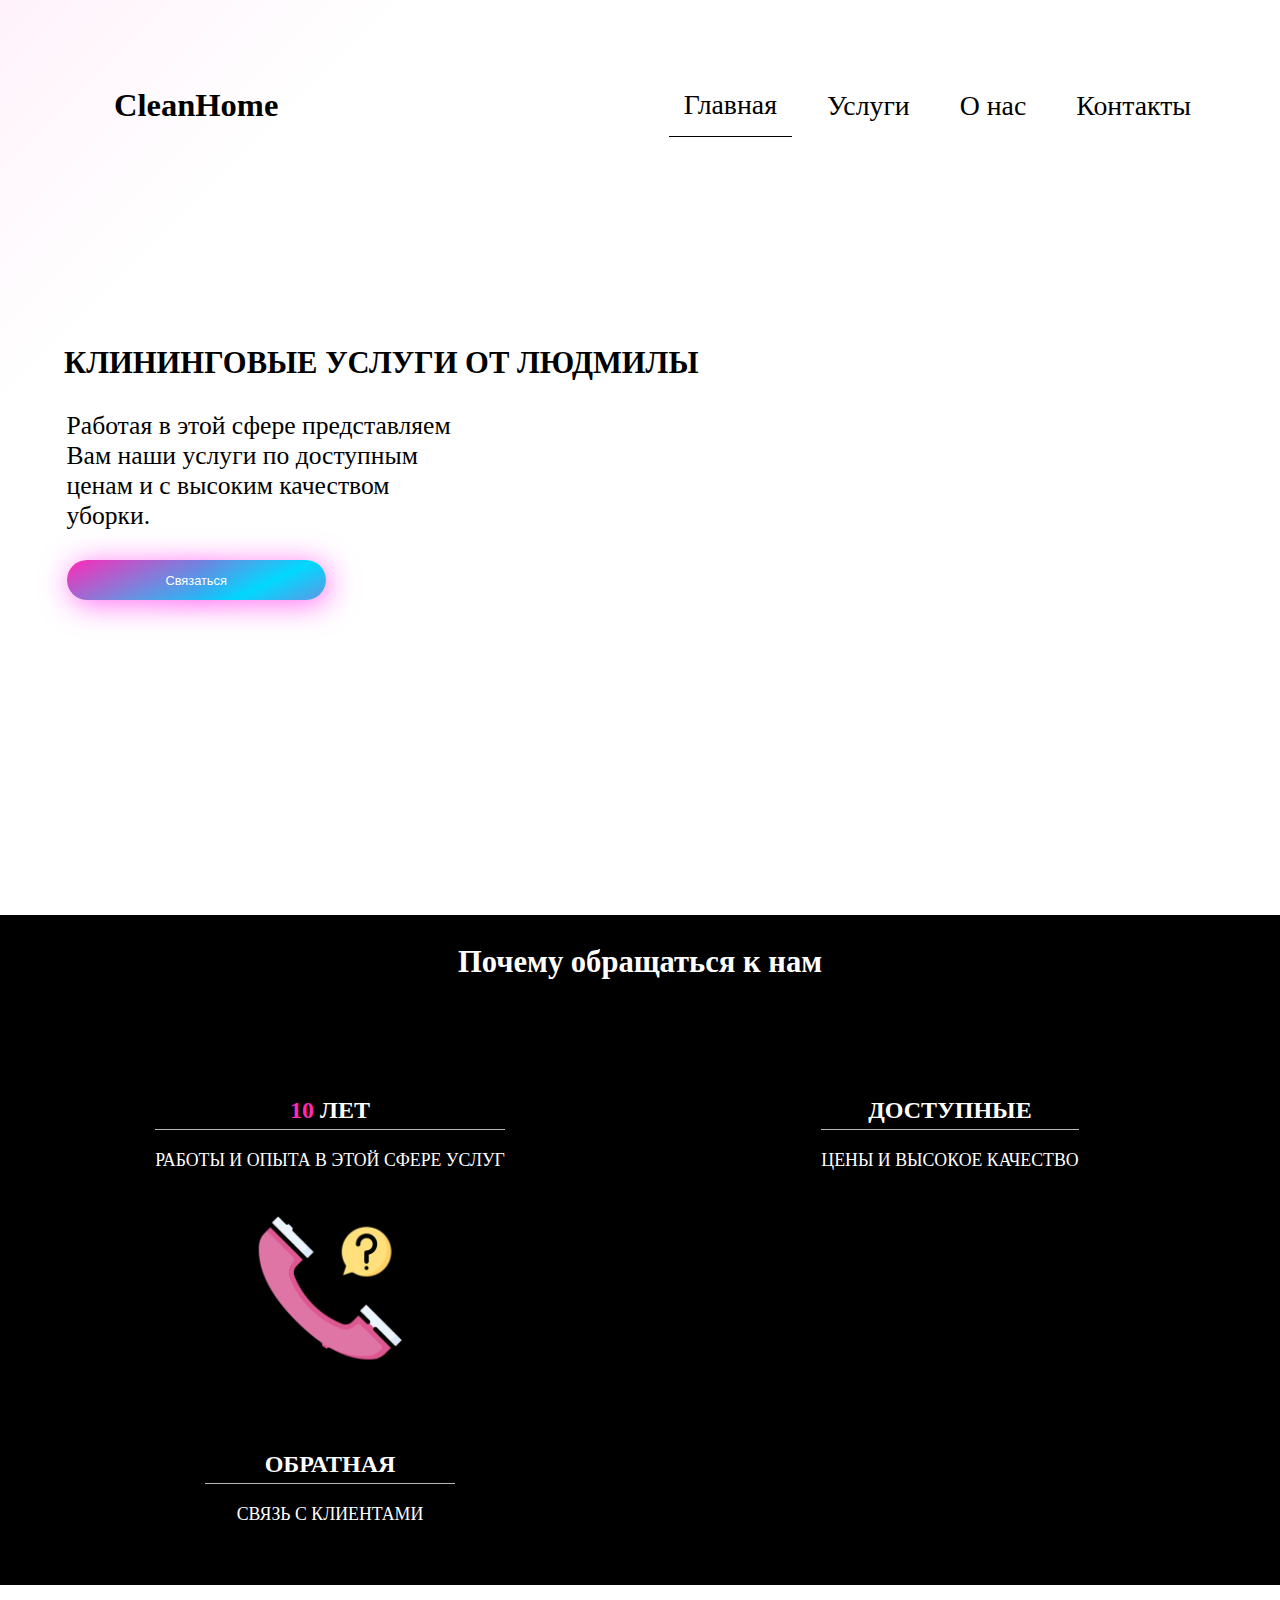
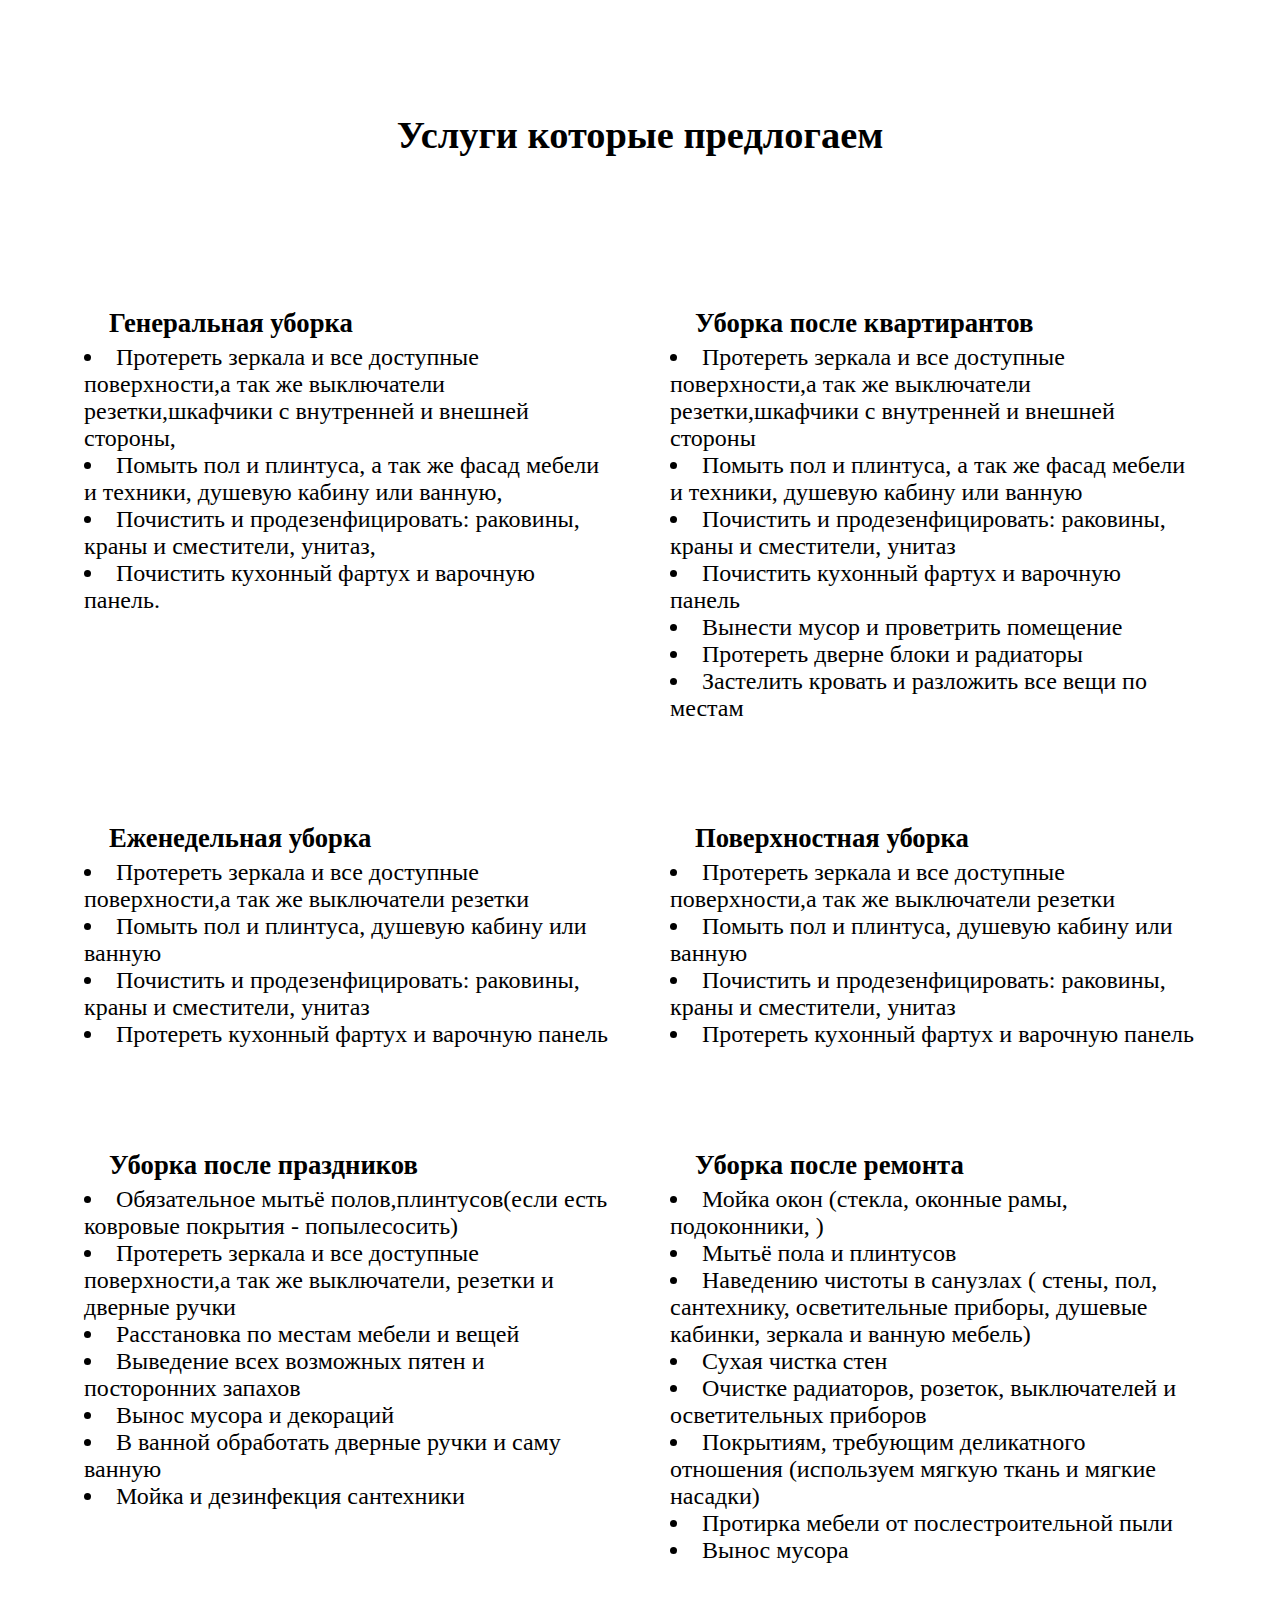
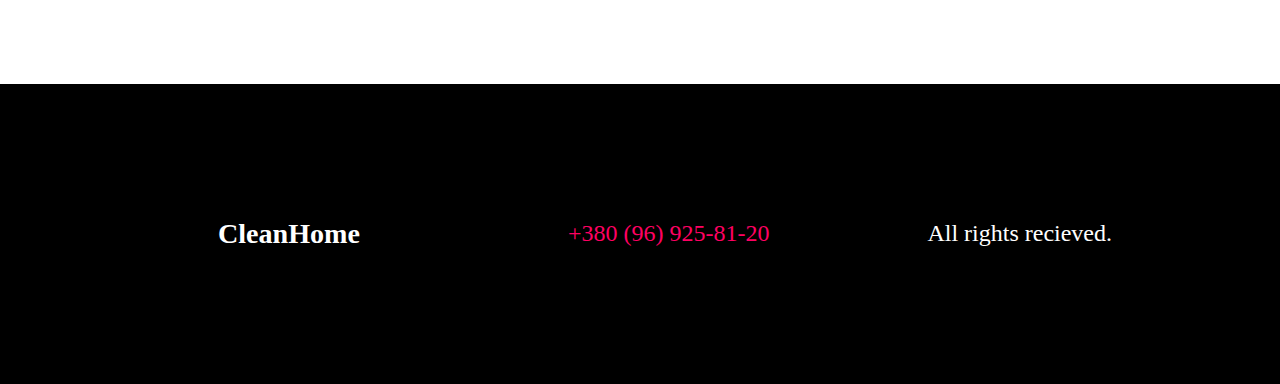
==== commit 76217851: "Update index.html" ====
--- a/index.html
+++ b/index.html
@@ -7,29 +7,41 @@
     <body>
         <header>
         <nav>
+            <div>
+                <img src="Images/free-icon-cleaning-3323570.png" alt="">
+                <h3>CleanHome</h3>
+            </div>
             <ul>
-                <a href="#"><li>Главная</li></a>
+                <a href="#"><li class="g">Главная</li></a>
                 <a href="#Services"><li>Услуги</li></a>
                 <a href="#"><li>О нас</li></a>
-                <a href="#contacts"><li>Контакти</li></a>
+                <a href="#contacts"><li>Контакты</li></a>
             </ul>   
         </nav>
         <div class="start">
-        <img src="Images/image 3.png" alt="Photo of bubble created by AI"/>
+        
+        <div class="layer1">
         <h1>КЛИНИНГОВЫЕ УСЛУГИ ОТ ЛЮДМИЛЫ</h1>
+        
         <p>Работая в этой сфере представляем Вам наши услуги по доступным ценам и с высоким качеством уборки.</p>
+        <button>Связаться</button>
+        </div>
+        
        </div>
+     
         </header>
         <main>
+            
             <section class="part1">
+                <h2 class="po">Почему обращаться к нам</h2>
                 <div class="section1">
                 <div class="item c1">
-                    <img src="Images/176e314a-17a6-4f30-abce-3e7df9341f2c-removebg-preview.png" alt=""/>
+                    <img src="Images/free-icon-cleaning-service-1495163 1.png" alt=""/>
                     <h2><span>10</span> ЛЕТ</h2>
                     <p>РАБОТЫ И ОПЫТА В ЭТОЙ СФЕРЕ УСЛУГ</p>
                 </div>
                 <div class="item c2">
-                    <img src="Images/images-removebg-preview (2).png" alt=""/>
+                    <img src="Images/Untitled-1рфдфсадвсад.png" alt=""/>
                     <h2>ДОСТУПНЫЕ</h2>
                     <p>ЦЕНЫ И ВЫСОКОЕ КАЧЕСТВО</p>
                 </div>
@@ -40,11 +52,10 @@
                 </div>
                 </div>
             </section>
-            <div class="modal" id="my-modal1">
-                
-                <div class="modal__box">
-                    <button class="close-btn" id="cls-btn"><img src="https://cdn-icons-png.flaticon.com/512/106/106830.png"/></button>
-                    <img src="https://www.thespruce.com/thmb/2_Q52GK3rayV1wnqm6vyBvgI3Ew=/1500x0/filters:no_upscale():max_bytes(150000):strip_icc()/put-together-a-perfect-guest-room-1976987-hero-223e3e8f697e4b13b62ad4fe898d492d.jpg" alt=""/>
+           <h2 id="Services">Услуги которые предлогаем</h2>
+            <section class="part2" >
+                <div class="b1 b">
+                    <img src="https://www.thespruce.com/thmb/2_Q52GK3rayV1wnqm6vyBvgI3Ew=/1500x0/filters:no_upscale():max_bytes(150000):strip_icc()/put-together-a-perfect-guest-room-1976987-hero-223e3e8f697e4b13b62ad4fe898d492d.jpg" alt="">
                     <h2>Генеральная уборка</h2>
                     <ul>
                         <li>Протереть зеркала и все доступные поверхности,а так же выключатели резетки,шкафчики с внутренней и внешней стороны,</li>
@@ -52,13 +63,9 @@
                         <li>Почистить и продезенфицировать: раковины, краны и сместители, унитаз,</li>
                         <li>Почистить кухонный фартух и варочную панель.</li>
                     </ul>
-                
-                </div>  
-            </div>
-            <div class="modal2" id="my-modal2">
-                <div class="modal__box2">
-                    <button class="close-btn2" id="cls-btn2"><img src="https://cdn-icons-png.flaticon.com/512/106/106830.png"/></button>
-                    <img src="https://www.thespruce.com/thmb/iMt63n8NGCojUETr6-T8oj-5-ns=/1500x0/filters:no_upscale():max_bytes(150000):strip_icc()/PAinteriors-7-cafe9c2bd6be4823b9345e591e4f367f.jpg">
+                </div>
+                <div class="b2 b">
+                    <img src="https://www.thespruce.com/thmb/iMt63n8NGCojUETr6-T8oj-5-ns=/1500x0/filters:no_upscale():max_bytes(150000):strip_icc()/PAinteriors-7-cafe9c2bd6be4823b9345e591e4f367f.jpg" alt="">
                     <h2>Уборка после квартирантов</h2>
                     <ul>
                         <li>Протереть зеркала и все доступные поверхности,а так же выключатели резетки,шкафчики с внутренней и внешней стороны</li>
@@ -68,13 +75,11 @@
                         <li>Вынести мусор и проветрить помещение</li>
                         <li>Протереть дверне блоки и радиаторы</li>
                         <li>Застелить кровать и разложить все вещи по местам</li>
-                    </ul>
+                    </ul>          
                 </div>
-            </div>
-            <div class="modal3" id="my-modal3">
-                <div class="modal__box3">
-                    <button class="close-btn3" id="cls-btn3"><img src="https://cdn-icons-png.flaticon.com/512/106/106830.png"/></button>
-                    <img src="https://cdn.apartmenttherapy.info/image/upload/v1556039518/at/house%20tours/archive/Tour%20a%20Colorful%20Home%20in%20Montreal/9ddf96cc0b523b9b9b00e60dfb9ded877fb6b88b.jpg">
+                <div class="b3 b">
+                    <img src="https://cdn.apartmenttherapy.info/image/upload/v1556039518/at/house%20tours/archive/Tour%20a%20Colorful%20Home%20in%20Montreal/9ddf96cc0b523b9b9b00e60dfb9ded877fb6b88b.jpg" alt="">
+
                     <h2>Еженедельная уборка</h2>
                     <ul>
                         <li>Протереть зеркала и все доступные поверхности,а так же выключатели резетки</li>
@@ -83,11 +88,8 @@
                         <li>Протереть кухонный фартух и варочную панель</li>
                     </ul>
                 </div>
-            </div>
-            <div class="modal4" id="my-modal4">
-                <div class="modal__box4">
-                    <button class="close-btn4" id="cls-btn4"><img src="https://cdn-icons-png.flaticon.com/512/106/106830.png"/></button>
-                    <img src="https://hips.hearstapps.com/hmg-prod/images/1-alec-holland-hamptons-house-1661876383.jpg">
+                <div class="b4 b">
+                    <img src="https://hips.hearstapps.com/hmg-prod/images/1-alec-holland-hamptons-house-1661876383.jpg" alt="">
                     <h2>Поверхностная уборка</h2>
                     <ul>
                         <li>Протереть зеркала и все доступные поверхности,а так же выключатели резетки</li>
@@ -95,12 +97,10 @@
                         <li>Почистить и продезенфицировать: раковины, краны и сместители, унитаз</li>
                         <li>Протереть кухонный фартух и варочную панель</li>
                     </ul>
+                                   
                 </div>
-            </div>
-            <div class="modal5" id="my-modal5">
-                <div class="modal__box5">
-                    <button class="close-btn5" id="cls-btn5"><img src="https://cdn-icons-png.flaticon.com/512/106/106830.png"/></button>
-                    <img src="https://hips.hearstapps.com/hmg-prod/images/chiqui-woolworth-manhattan-living-room-1605036869.jpg?crop=1.00xw:0.669xh;0,0.212xh&resize=1200:*">
+                <div class="b5 b">
+                    <img src="https://hips.hearstapps.com/hmg-prod/images/chiqui-woolworth-manhattan-living-room-1605036869.jpg?crop=1.00xw:0.669xh;0,0.212xh&resize=1200:*" alt="">
                     <h2>Уборка после праздников</h2>
                     <ul>
                         <li>Обязательное мытьё полов,плинтусов(если есть ковровые покрытия - попылесосить)</li>
@@ -111,12 +111,10 @@
                         <li>В ванной обработать дверные ручки и саму ванную</li>
                         <li>Мойка и дезинфекция сантехники</li>
                     </ul>
+    
                 </div>
-            </div>
-            <div class="modal6" id="my-modal6">
-                <div class="modal__box6">
-                    <button class="close-btn6" id="cls-btn6"><img src="https://cdn-icons-png.flaticon.com/512/106/106830.png"/></button>
-                    <img src="https://post.healthline.com/wp-content/uploads/2022/10/living-room-pet-cat-couch-humidifier-mist-1200x628-facebook-1200x628.jpg">
+                <div class="b6 b">
+                    <img src="https://post.healthline.com/wp-content/uploads/2022/10/living-room-pet-cat-couch-humidifier-mist-1200x628-facebook-1200x628.jpg" alt="">
                     <h2>Уборка после  ремонта</h2>
                     <ul>
                         <li>Мойка окон (стекла, оконные рамы, подоконники, )</li>
@@ -129,66 +127,22 @@
                         <li>Вынос мусора</li>
                     </ul>
                 </div>
-            </div>
-            <section class="part2" id="Services">
-                <div class="b1 b">
-                    <img src="https://www.thespruce.com/thmb/2_Q52GK3rayV1wnqm6vyBvgI3Ew=/1500x0/filters:no_upscale():max_bytes(150000):strip_icc()/put-together-a-perfect-guest-room-1976987-hero-223e3e8f697e4b13b62ad4fe898d492d.jpg" alt=""/>
-                    <h2>Генеральная уборка</h2>
-                    <ul>
-                        <li>Протереть зеркала и все доступные поверхности,а так же выключатели резетки,шкафчики с внутренней и внешней стороны...</li>
-                    </ul>
-                    <a id="open-modal-btn"><button>Посмотреть ↯</button></a>
-                </div>
-                <div class="b2 b">
-                    <img src="https://www.thespruce.com/thmb/iMt63n8NGCojUETr6-T8oj-5-ns=/1500x0/filters:no_upscale():max_bytes(150000):strip_icc()/PAinteriors-7-cafe9c2bd6be4823b9345e591e4f367f.jpg" alt="" />
-                    <h2>Уборка после квартирантов</h2>
-                    <ul>
-                        <li>Протереть зеркала и все доступные поверхности,а так же выключатели резетки...</li>   
-                    </ul> 
-                    <a id="button2"><button >Посмотреть ↯</button></a>                
-                </div>
-                <div class="b3 b">
-                    <img src="https://cdn.apartmenttherapy.info/image/upload/v1556039518/at/house%20tours/archive/Tour%20a%20Colorful%20Home%20in%20Montreal/9ddf96cc0b523b9b9b00e60dfb9ded877fb6b88b.jpg" alt="" />
-                    <h2>Еженедельная уборка</h2>
-                    <ul>
-                        <li>Протереть зеркала и все доступные поверхности,а так же выключатели резетки,шкафчики с внутренней и внешней стороны...</li>
-                    </ul>
-                    <a id="button3"><button >Посмотреть ↯</button></a>
-                </div>
-                <div class="b4 b">
-                    <img src="https://hips.hearstapps.com/hmg-prod/images/1-alec-holland-hamptons-house-1661876383.jpg" alt="" />
-                    <h2>Поверхностная уборка</h2>
-                    <ul>
-                        <li>Протереть зеркала и все доступные поверхности,а так же выключатели резетки...</li>
-                    </ul>
-                    <a id="button4"><button>Посмотреть ↯</button></a>                
-                </div>
-                <div class="b5 b">
-                    <img src="https://hips.hearstapps.com/hmg-prod/images/chiqui-woolworth-manhattan-living-room-1605036869.jpg?crop=1.00xw:0.669xh;0,0.212xh&resize=1200:*" alt="" />
-                    <h2>Уборка после праздников</h2>
-                    <ul>
-                        <li>Обязательное мытьё полов,плинтусов(если есть ковровые покрытия - попылесосить)...</li>
-                    </ul>
-                <a><button id="button5">Посмотреть ↯</button></a> 
-                </div>
-                <div class="b6 b">
-                    <img src="https://post.healthline.com/wp-content/uploads/2022/10/living-room-pet-cat-couch-humidifier-mist-1200x628-facebook-1200x628.jpg" alt="" />
-                    <h2>Уборка после  ремонта</h2>
-                    <ul>
-                        <li>Мойка окон (стекла, оконные рамы, подоконники,)...</li>
-                    </ul>
-                    <a><button id="button6">Посмотреть ↯</button></a>
-                </div>
             </section>
             
             <footer id="contacts">
-                <p>Остальные детали обсудим по телефону:
-                    <span>+380 (96) 925-81-20<span></p>
+                <div>
+                    <img src="Images/free-icon-cleaning-3323722.png" alt="">
+                    <h3>CleanHome</h3>
+                </div>
+                <p>
+                    <img src="Images/free-icon-phone-call-7762439.png" alt="">
+                    <span>+380 (96) 925-81-20<span>
+                </p>
                 <span>All rights recieved.<span><br>
-                <span>©CleanHome</span>
+                
             </footer>
         </main>
         <script src="main.js" type="text/javascript"></script>
     </body>
 
-</html>+</html>
--- a/css/style.css
+++ b/css/style.css
@@ -6,20 +6,40 @@
 html{
     scroll-behavior: smooth;
 }
+body{
+    
+    background-attachment: fixed;
+}
 header{
-    max-width:1800px;
-    display: grid;
-    grid-template-columns: repeat(auto-fit, 300px);
-    grid-template-rows: repeat(3, 300px);
-    justify-content: center;
-    align-content: center;
-    justify-content: center;
-    margin:0 auto;
-    font-size:25px;
-
-}
-nav{
-    grid-column: 2 / 5;
+    max-width:100%;
+    display: flex;
+    flex-direction: column;
+    justify-content: center;
+    align-items: center;
+    margin:0 auto;
+    font-size: calc(3vw + 15px);
+    background-image: linear-gradient(135deg,rgb(255, 242, 251) ,rgb(255, 255, 255) 20%);
+    margin-bottom:10%;
+}
+nav div{
+    display: flex;
+}
+.g{
+    border-bottom: 1px solid black;
+}
+nav div img{
+    width:50px;
+    height: auto;
+    display: block;
+}
+nav {
+    margin-top:5%;
+    display: flex;
+    align-items: center;
+    font-size: calc(1vw + 15px);
+    justify-content: space-between;
+    width: 90%;
+    
 }
 nav a{
     text-decoration: none;
@@ -27,11 +47,11 @@
 }
 
 nav a:hover{
-    background-color: #FE1096;
+    background-color: rgb(181, 248, 253);
     transition:background 0.5s ease-in;
 }
 nav a:active{
-    background-color: #cc2885;
+    background-color: rgb(126, 236, 255);
     transition:background 0.1s ease-in;
 }
 nav ul{
@@ -42,49 +62,85 @@
 }
 nav ul li{
     margin:10px;
-}
-@keyframes rotato{
-    from {transform: rotate(0deg);}
-    to {transform: rotate(360deg);}
+    padding:15px;
 }
 .start{
-    display: grid;
-    grid-template-columns: repeat(3, 300px);
-    grid-template-rows: repeat(1, 150px);
-    grid-column: 2 / 5;
-    column-gap: 20px;
-    background-color: #f0eeee;
-    border-radius: 300px;
-    max-width: 100%;
-}
-.start img{
-    grid-row: 1 / 3;
-    grid-column-start: 1;
-    width:300px;
-    height: auto;
-    display: block;
-    animation-name: rotato;
-    animation-duration: 7s;
-    animation-iteration-count: infinite;
-    animation-timing-function: linear;
-
-}
-.start h1{
-    grid-row-start: 1;
-    grid-column-start: 2;
-    grid-column-end: 5;
-    align-self: center;
-    justify-self: start;
-    font-size:26px;
-}
-.start p{
-  grid-row-start: 2;
-  grid-column-start: 2;
-  grid-column-end: 3;
-  align-self: start;
-  width:500px;
-}
-
+    display:flex;
+    max-width: 90%;
+    height:50vw;
+    margin:0 auto;
+    align-items: center;
+    justify-content: space-between;
+    flex-wrap: nowrap;
+    background-image: url('../Images/Group 4 (3).png');
+    background-position: right;
+    background-size: 60%;
+    background-repeat: no-repeat;
+
+}
+.layer2{
+    display:flex;
+    flex-direction: column;
+    justify-content: center;
+    align-items: start;
+ 
+    width:50%;
+}
+.layer1{
+    display: flex;
+    flex-direction: column;
+    align-items: baseline;
+    justify-content: center;
+    width:50%;
+
+}
+.po{
+    font-size: calc(2vw + 5px);
+    color:white;
+    margin-bottom: 7%;
+    width:100%;
+    text-align: center;
+}
+.layer1 h1{
+    font-size: calc(2vw + 5px);
+    
+    inline-size: max-content;
+    overflow-wrap:normal;
+    margin-bottom: 4%;
+}
+
+.layer1 p{
+    margin-bottom: 4%;
+    width: 70%;
+    font-size: 2vw;
+    position: relative;
+    left: 0.2vw;
+    top: 0.5vw;
+}
+.layer1 button{
+    width:45%;
+    height:40px;
+    border-radius: 20px;
+    background: linear-gradient(335deg,rgb(0, 217, 255),rgb(255, 40, 183),rgb(0, 217, 255),rgb(255, 40, 183),rgb(0, 217, 255),rgb(255, 40, 183));
+    background-size: 450%;
+    background-position: left center;
+    border-style: none;
+    box-shadow: 3px 4px 30px rgb(255, 109, 243);
+    color:white;
+    text-shadow: 1px 1px 40px rgb(255, 109, 243);
+    position: relative;
+    left: 0.2vw;
+    top: 1vw;
+    transition: background .9s ease,box-shadow .5s ease;
+    font-size: 1vw;
+}
+
+ .layer1 button:hover,.layer1 button:active{
+    background-size: 470%;
+    background-position:center;
+    box-shadow: 3px 4px 30px rgb(0, 217, 255);
+    
+}
 .part1{
     background-color: #000000;
     max-width:100%;
@@ -92,6 +148,8 @@
     padding-bottom: 60px;
     padding-left:20px;
     padding-right:20px;
+    height:auto;
+    
 }
 .section1{
     display: grid;
@@ -104,7 +162,7 @@
     color:white;
 }
 .item img{
-    width:250px;
+    max-width:250px;
     height:auto;
     display:block;
 }
@@ -124,479 +182,186 @@
 }
 .section1 p{
     margin-top:20px;
-    font-size:19px;
+    font-size:calc(1vw + 5px);
 }
 .c1 h2 span{
-    color:#ff0062;
+    color:rgb(255, 40, 183);
 }
 .b img{
     max-width:100%;
     height:auto;
     display:block;
+    margin:0 auto;
 }
 .part2{
     display: grid;
     justify-content: center;
-    grid-template-columns: repeat(auto-fit,minmax(700px,1fr));
+    grid-template-columns: repeat(auto-fill,minmax(500px,1fr));
     column-gap: 20px;
     row-gap: 30px;
     padding:100px 0;
+    margin: 0 auto;
+    width:90%;
 }
 .b{
     display: flex;
+    max-width:100%;
+    height: auto;
+    align-items: end;
+    justify-content: left;
+    color:rgb(0, 0, 0);
     flex-direction: column;
-    padding:30px;
+    
+}
+::-webkit-scrollbar{
+    width: 5px;
+}
+::-webkit-scrollbar-thumb{
+    background: linear-gradient(rgb(0, 217, 255),rgb(255, 40, 183));
 }
 .b h2{
-    text-align:center;
-    border-bottom: 1px solid black;
-    width:50%;
-    margin:20px auto;
-    padding:5px 0;
-}
-.b ul{
-    list-style: none;
-    margin-top:5px;
-    font-size:19px;
-}
-.b a{
-    margin:30px auto;
-}
-.b button{
-    font-size:30px;
-    padding:10px;
-    border-radius: 5px;
-    border:1px solid #ff0062;
-    background-color:white;
-    color: #ff0062;
-    
-}
-.b button:hover{
-    background-color:#FE1096;
-    color: white;
-    transition: background 0.5s ease-in;
-}
-.b button:active{
-    background-color: #cc2885;
-    transition: background 0.1s ease-in;
-}
+    text-align:left;
+    margin-top:5%;
+    width:100%;
+    padding:5px 25px;
+    
+    
+ 
+}
+
+
+.b1{
+    list-style: url('Images/Mask group (2).png') inside;
+    font-size:calc(1vw + 5px);
+    padding:20px;
+}
+.b2{
+    list-style: url('https://github.com/Jackob1226/CleanHome.github.io/blob/main/Images/special_icon2.png?raw=true') inside;
+    font-size:calc(1vw + 5px);
+    padding:20px;
+}
+.b3{
+    list-style: url('https://github.com/Jackob1226/CleanHome.github.io/blob/main/Images/special_icon3.png?raw=true') inside;
+    font-size:calc(1vw + 5px);
+    padding:20px;
+}
+.b4{
+    list-style: url('https://github.com/Jackob1226/CleanHome.github.io/blob/main/Images/special_icon5.png?raw=true') inside;
+    font-size:calc(1vw + 5px);
+    padding:20px;
+}
+.b5{
+    list-style: url('https://github.com/Jackob1226/CleanHome.github.io/blob/main/Images/special_icon6.png?raw=true') inside;
+    font-size:calc(1vw + 5px);
+    padding:20px;
+}
+.b6{
+    list-style: url('https://github.com/Jackob1226/CleanHome.github.io/blob/main/Images/special_icon4.png?raw=true') inside;
+    font-size:calc(1vw + 5px);
+    padding:20px;
+}
+
+
+
 .b li{
     font-size:24px;
 }
-@keyframes zoom{
-    from {padding:30px}
-    to {padding:0}
-}
-.b:hover{
-    padding:0;
-    animation-name: zoom;
-    animation-duration: 0.3s;
-}
+
+
 footer{
     height: 300px;
     background-color:black;
     color:white;
     font-size:24px;
     display:flex;
-    flex-direction: column;
     justify-content: space-evenly;
     padding: 10px;
-}
-
-footer p span{
+    align-items:center
+}
+
+footer p {
     color:#ff0062;
+    display: flex;
+    justify-content: center;
+    align-items: center;
+}
+footer div{
+    color:white;
+    display: flex;
+    flex-direction: row;
+    align-items:center
+}
+footer div img{
+    width:50px;
+    height: auto;
+    display: block;
+}
+footer img{
+    width:50px;
+    height: auto;
+    display: block;
 }
 @media only screen and (max-width:1024px){
     header{
-            height:calc(100vh)
-    }
-    nav{
-        margin-top:100px;
-    }
-
-}
-.modal{
-    position:fixed;
-    background-color:rgba(0, 0, 0,0.3);
-    height:100vh;
-    width:100vw;
-    z-index:99998;
-    top:0;
-    left:0;
-    display:flex;
-    justify-content: center;
-    align-items: center;
-    overflow-y: auto;
-    visibility: hidden;
-    opacity: 0;
-    transition: opacity 1s, visibility 1s ;
-}
-.modal__box{
-    max-width: 45vw;
-    background-color: white;
-    border-radius: 15px;
-    box-shadow: 0px 0px 6px 1px rgba(0,0,0,0.41);
-    position: relative;
-}
-.modal__box img{
-    max-width:100%;
-    max-height:auto;
-    display:block;
-    border-start-start-radius: 15px;
-    border-start-end-radius: 15px;
-}
-.modal__box ul{
-    list-style: url('file:///C:/Users/Hakob/CleaningSite/Images/SPECIAL5.png') inside;
-    font-size:24px;
-    padding:20px;
-}
-.modal__box h2{
-    font-size:26px;
+        height:90vh;
+        display:flex;
+        flex-direction:column;
+        justify-content: start;
+    }
+    .start{
+        display:flex;
+        justify-content: center;
+        align-items: center;
+        position: relative;
+        margin: auto auto;
+        font-size: calc(3vw + 5px);
+        background-size: 100%;
+        height: 1000px;
+        width:100%;
+ 
+    }
+    .layer1 h1{
+        font-size: calc(3vw + 5px);
+        
+        inline-size: 600px;
+        overflow-wrap:normal;
+        margin-bottom: 10%;
+    }
+    .start .layer1{
+        position:relative;
+        right:20%;
+    }
+   
+    
+    nav {
+        margin-bottom: 10%;
+        display: flex;
+        align-items: center;
+        font-size: calc(2vw + 5px);
+        justify-content: space-between;
+        width: 90%;
+        
+    }
+    .layer1 p,.layer1 button{
+        font-size: calc(3vw + 10px);
+        margin-bottom:10%;
+        inline-size: 600px;
+    }
+    .layer1 button{
+        width:80%;
+        height:70px;
+        border-radius: 90px;
+    }
+
+
+}
+#Services{
+    width:100%;
+    font-size: 3vw;
     text-align: center;
-    margin:30px 0;
-}
-.modal.opened1{
-    visibility: visible;
-    opacity: 1;
-}
-.close-btn{
-    position:absolute;
-    top:5px;
-    right:5px;
-    width:70px;
-    height:auto;
-    display: block;
-    border: none;
-    background-color: transparent;
-    border-radius: 100%;
-    background-color: rgb(255, 255, 255);
-}
-.close-btn:hover{
-    background-color: rgb(206, 206, 206);
-}
-.close-btn:active{
-    background-color: rgb(151, 151, 151);
-}
-.modal2{
-    position:fixed;
-    background-color: rgba(0, 0, 0,0.3);
-    z-index:9999;
-    left:0;
-    top:0;
-    width:100vw;
-    height:100vh;
-    display: flex;
-    justify-content: center;
-    align-items: center;
-    overflow-y: auto;
-    visibility: hidden;
-    opacity: 0;
-    transition: visibility 1s,opacity 1s;
-}
-.modal__box2{
-    max-width: 45vw;
-    background-color: white;
-    border-radius: 15px;
-    box-shadow: 0px 0px 6px 1px rgba(0,0,0,0.41);
-    position: relative;
-    margin-top:10%;
-    
-}
-.modal__box2 img{
-    max-width:100%;
-    height:auto;
-    display:block;
-    border-start-start-radius: 15px;
-    border-start-end-radius: 15px;
-}
-.modal__box2 h2{
-    font-size:26px;
-    text-align: center;
-    margin:30px 0;
-}
-.modal__box2 ul{
-    list-style: url('file:///C:/Users/Hakob/CleaningSite/Images/special_icon2.png') inside;
-    font-size:24px;
-    padding:20px;
-}
-.modal2.open2{
-    visibility: visible;
-    opacity: 1;
-}
-.close-btn2{
-    position:absolute;
-    top:5px;
-    right:5px;
-    width:70px;
-    height:auto;
-    display: block;
-    border: none;
-    background-color: transparent;
-    border-radius: 100%;
-    background-color: rgb(255, 255, 255);
-}
-.close-btn2:hover{
-    background-color: rgb(206, 206, 206);
-}
-.close-btn2:active{
-    background-color: rgb(151, 151, 151);
-}
-.modal3{
-    position:fixed;
-    background-color: rgba(0, 0, 0,0.3);
-    z-index:9999;
-    left:0;
-    top:0;
-    width:100vw;
-    height:100vh;
-    display: flex;
-    justify-content: center;
-    align-items: center;
-    overflow-y: auto;
-    visibility: hidden;
-    opacity: 0;
-    transition: visibility 1s,opacity 1s;
-}
-.modal__box3{
-    max-width: 45vw;
-    background-color: white;
-    border-radius: 15px;
-    box-shadow: 0px 0px 6px 1px rgba(0,0,0,0.41);
-    position: relative;
-    margin-top:10%;
-    
-}
-.modal__box3 img{
-    max-width:100%;
-    height:auto;
-    display:block;
-    border-start-start-radius: 15px;
-    border-start-end-radius: 15px;
-}
-.modal__box3 h2{
-    font-size:26px;
-    text-align: center;
-    margin:30px 0;
-}
-.modal__box3 ul{
-    list-style: url('file:///C:/Users/Hakob/CleaningSite/Images/special_icon3.png') inside;
-    font-size:24px;
-    padding:20px;
-}
-.modal3.open3{
-    visibility: visible;
-    opacity: 1;
-}
-.close-btn3{
-    position:absolute;
-    top:5px;
-    right:5px;
-    width:70px;
-    height:auto;
-    display: block;
-    border: none;
-    background-color: transparent;
-    border-radius: 100%;
-    background-color: rgb(255, 255, 255);
-}
-.close-btn3:hover{
-    background-color: rgb(206, 206, 206);
-}
-.close-btn3:active{
-    background-color: rgb(151, 151, 151);
-}
-.modal4{
-    position:fixed;
-    background-color: rgba(0, 0, 0,0.3);
-    z-index:9999;
-    left:0;
-    top:0;
-    width:100vw;
-    height:100vh;
-    display: flex;
-    justify-content: center;
-    align-items: center;
-    overflow-y: auto;
-    visibility: hidden;
-    opacity: 0;
-    transition: visibility 1s,opacity 1s;
-}
-.modal__box4{
-    max-width: 45vw;
-    background-color: white;
-    border-radius: 15px;
-    box-shadow: 0px 0px 6px 1px rgba(0,0,0,0.41);
-    position: relative;
-    margin-top:10%;
-    
-}
-.modal__box4 img{
-    max-width:100%;
-    height:auto;
-    display:block;
-    border-start-start-radius: 15px;
-    border-start-end-radius: 15px;
-}
-.modal__box4 h2{
-    font-size:26px;
-    text-align: center;
-    margin:30px 0;
-}
-.modal__box4 ul{
-    list-style: url('file:///C:/Users/Hakob/CleaningSite/Images/special_icon5.png') inside;
-    font-size:24px;
-    padding:20px;
-}
-.modal4.open4{
-    visibility: visible;
-    opacity: 1;
-}
-.close-btn4{
-    position:absolute;
-    top:5px;
-    right:5px;
-    width:70px;
-    height:auto;
-    display: block;
-    border: none;
-    background-color: transparent;
-    border-radius: 100%;
-    background-color: rgb(255, 255, 255);
-}
-.close-btn4:hover{
-    background-color: rgb(206, 206, 206);
-}
-.close-btn4:active{
-    background-color: rgb(151, 151, 151);
-}
-.modal5{
-    position:fixed;
-    background-color: rgba(0, 0, 0,0.3);
-    z-index:9999;
-    left:0;
-    top:0;
-    width:100vw;
-    height:100vh;
-    display: flex;
-    justify-content: center;
-    align-items: center;
-    overflow-y: auto;
-    visibility: hidden;
-    opacity: 0;
-    transition: visibility 1s,opacity 1s;
-}
-.modal__box5{
-    max-width: 45vw;
-    background-color: white;
-    border-radius: 15px;
-    box-shadow: 0px 0px 6px 1px rgba(0,0,0,0.41);
-    position: relative;
-    margin-top:10%;
-    
-}
-.modal__box5 img{
-    max-width:100%;
-    height:auto;
-    display:block;
-    border-start-start-radius: 15px;
-    border-start-end-radius: 15px;
-}
-.modal__box5 h2{
-    font-size:26px;
-    text-align: center;
-    margin:30px 0;
-}
-.modal__box5 ul{
-    list-style: url('file:///C:/Users/Hakob/CleaningSite/Images/special_icon6.png') inside;
-    font-size:24px;
-    padding:20px;
-}
-.modal5.open5{
-    visibility: visible;
-    opacity: 1;
-}
-.close-btn5{
-    position:absolute;
-    top:5px;
-    right:5px;
-    width:70px;
-    height:auto;
-    display: block;
-    border: none;
-    background-color: transparent;
-    border-radius: 100%;
-    background-color: rgb(255, 255, 255);
-}
-.close-btn5:hover{
-    background-color: rgb(206, 206, 206);
-}
-.close-btn5:active{
-    background-color: rgb(151, 151, 151);
-}
-.modal6{
-    position:fixed;
-    background-color: rgba(0, 0, 0,0.3);
-    z-index:9999;
-    left:0;
-    top:0;
-    width:100vw;
-    height:100vh;
-    display: flex;
-    justify-content: center;
-    align-items: center;
-    overflow-y: auto;
-    visibility: hidden;
-    opacity: 0;
-    transition: visibility 1s,opacity 1s;
-}
-.modal__box6{
-    max-width: 45vw;
-    background-color: white;
-    border-radius: 15px;
-    box-shadow: 0px 0px 6px 1px rgba(0,0,0,0.41);
-    position: relative;
-    margin-top:10%;
-    
-}
-.modal__box6 img{
-    max-width:100%;
-    height:auto;
-    display:block;
-    border-start-start-radius: 15px;
-    border-start-end-radius: 15px;
-}
-.modal__box6 h2{
-    font-size:26px;
-    text-align: center;
-    margin:30px 0;
-}
-.modal__box6 ul{
-    list-style: url('file:///C:/Users/Hakob/CleaningSite/Images/special_icon4.png') inside;
-    font-size:24px;
-    padding:20px;
-}
-.modal6.open6{
-    visibility: visible;
-    opacity: 1;
-}
-.close-btn6{
-    position:absolute;
-    top:5px;
-    right:5px;
-    width:70px;
-    height:auto;
-    display: block;
-    border: none;
-    background-color: transparent;
-    border-radius: 100%;
-    background-color: rgb(255, 255, 255);
-}
-.close-btn6:hover{
-    background-color: rgb(206, 206, 206);
-}
-.close-btn6:active{
-    background-color: rgb(151, 151, 151);
-}
-
-
-
+    margin-top: 10%;
+}
+
+
+
+
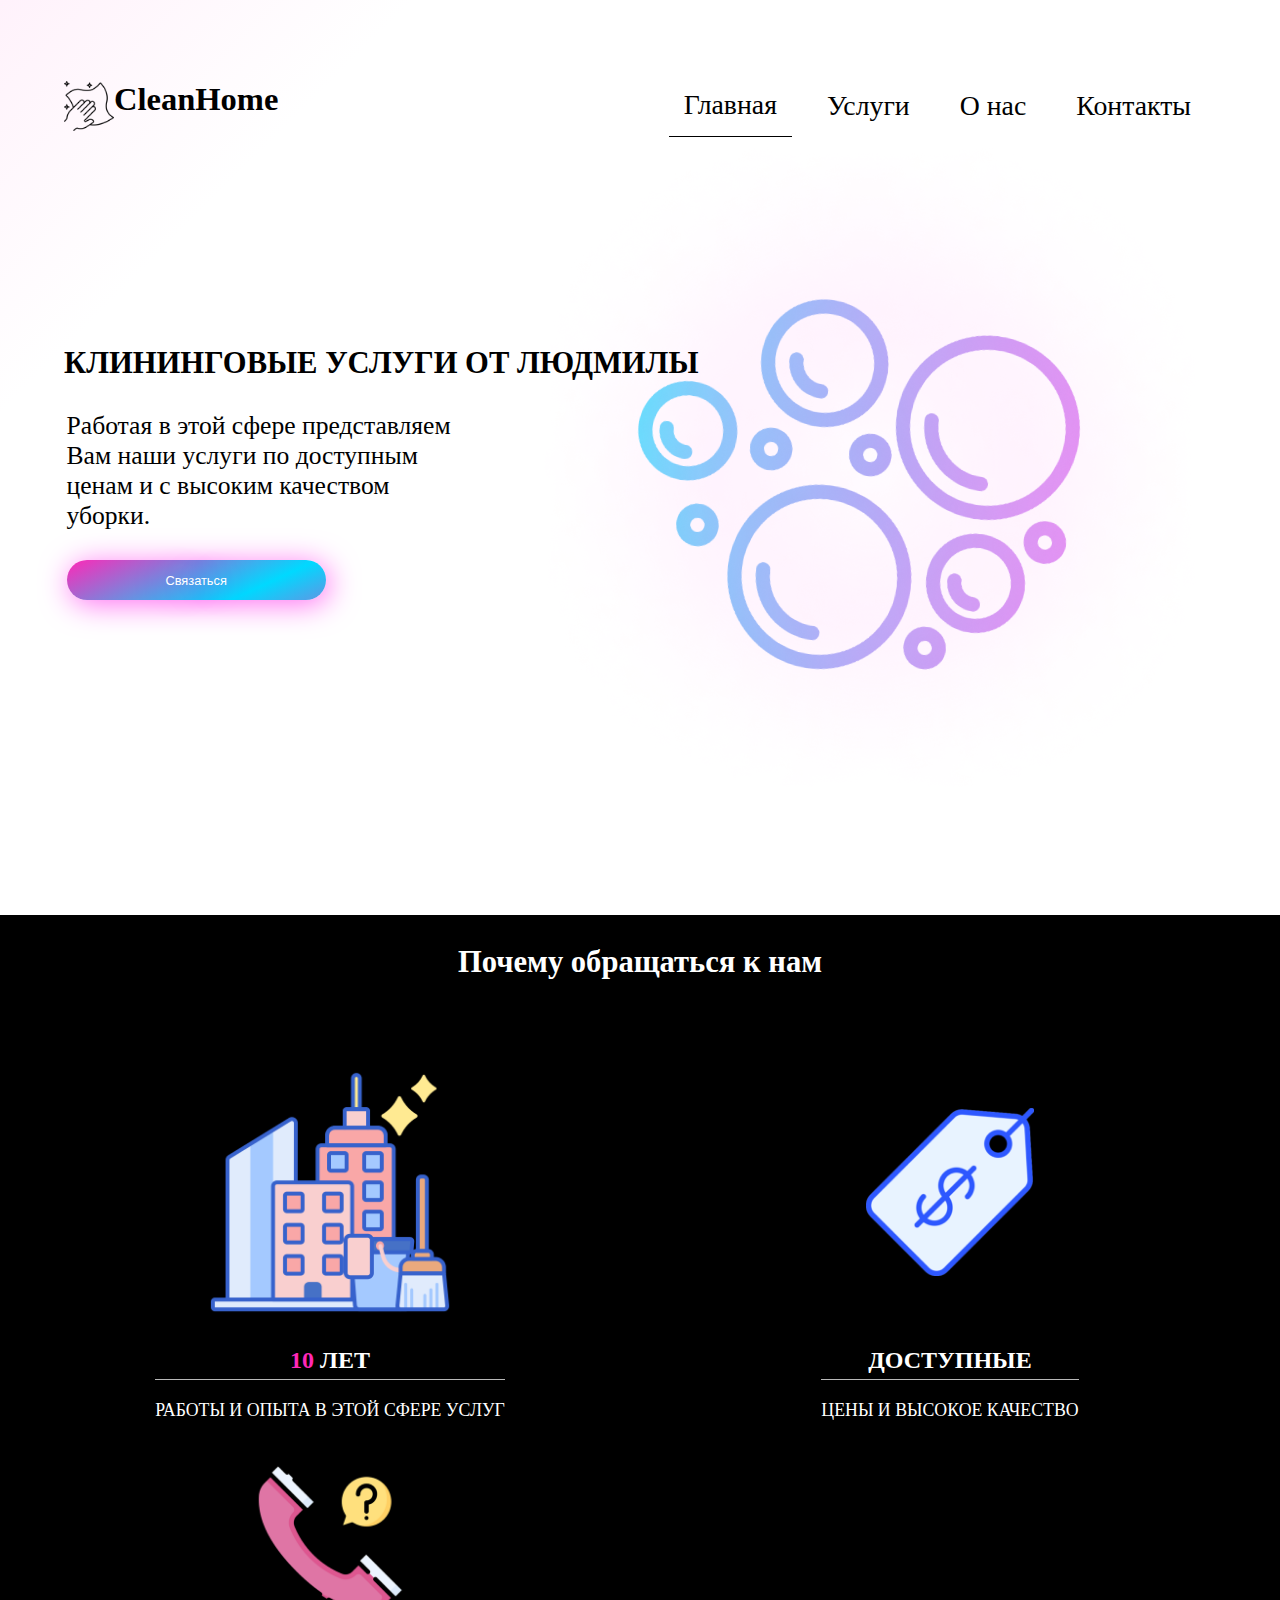
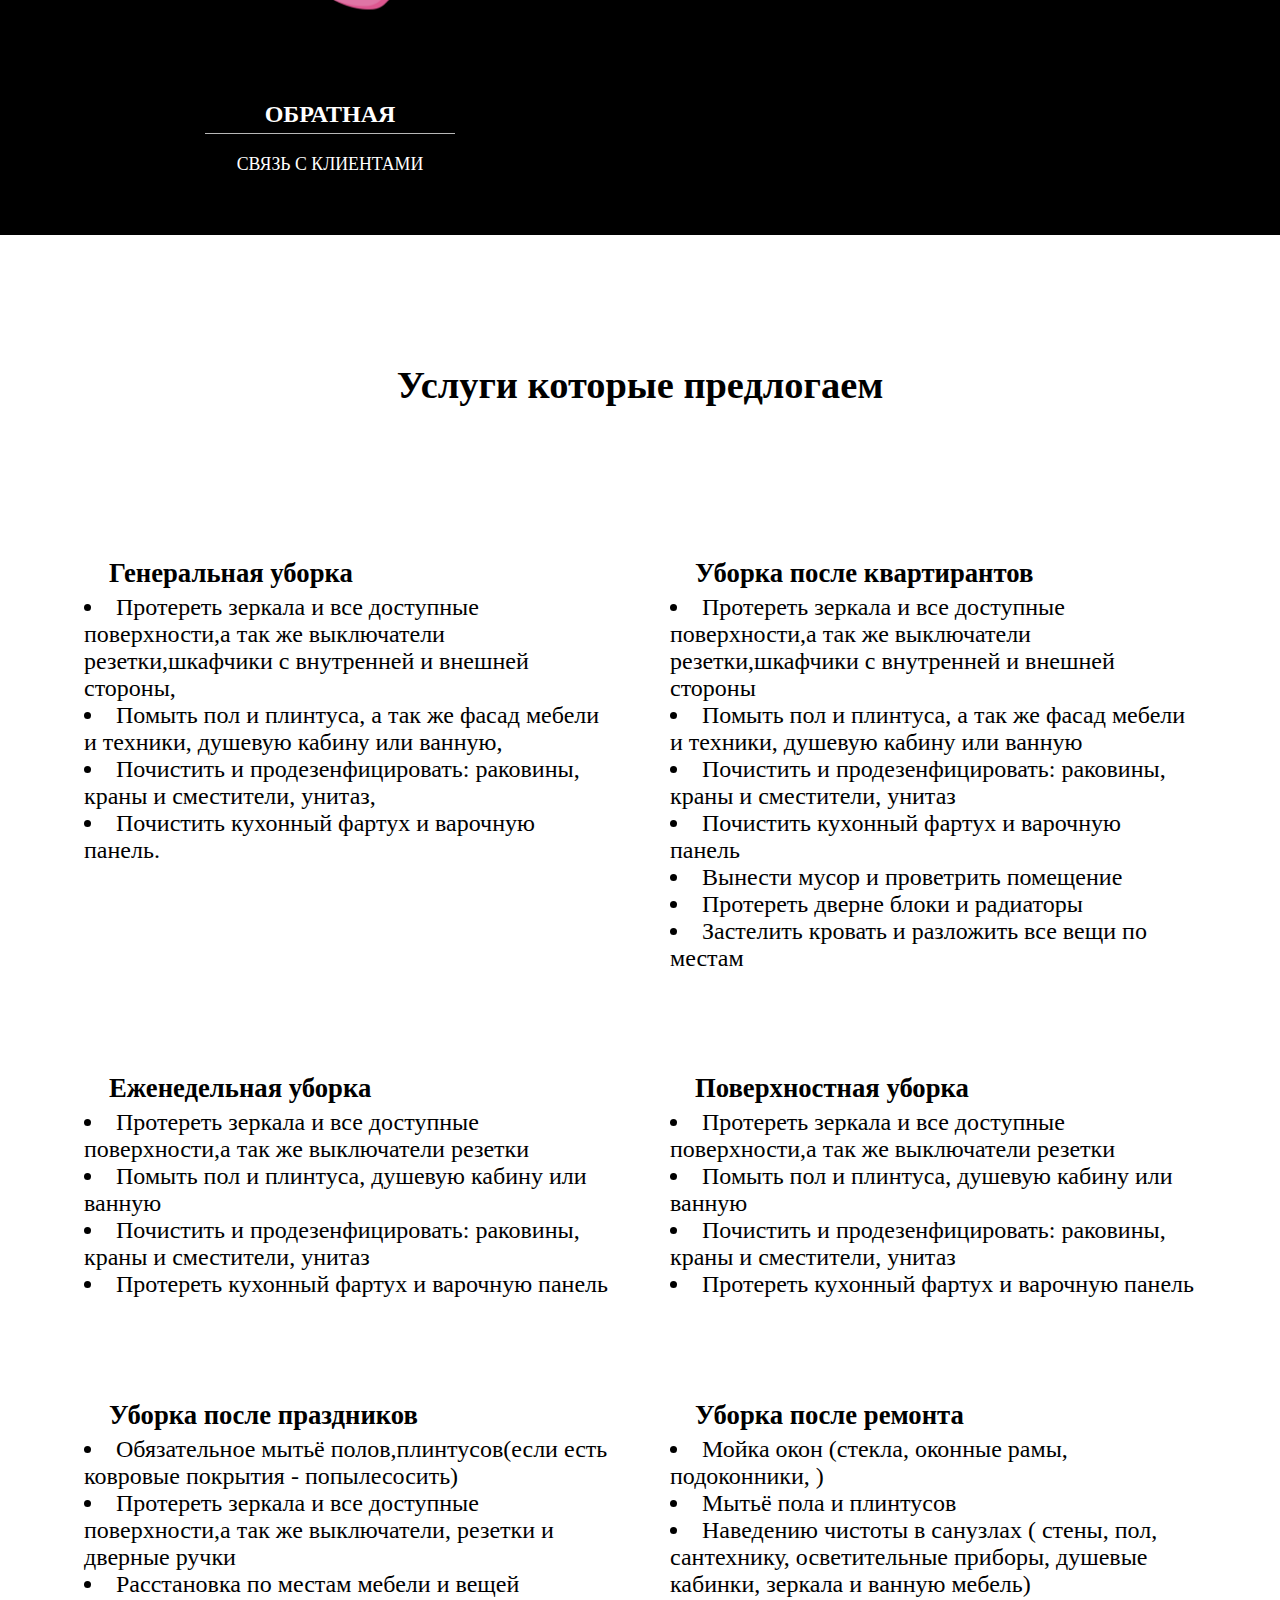
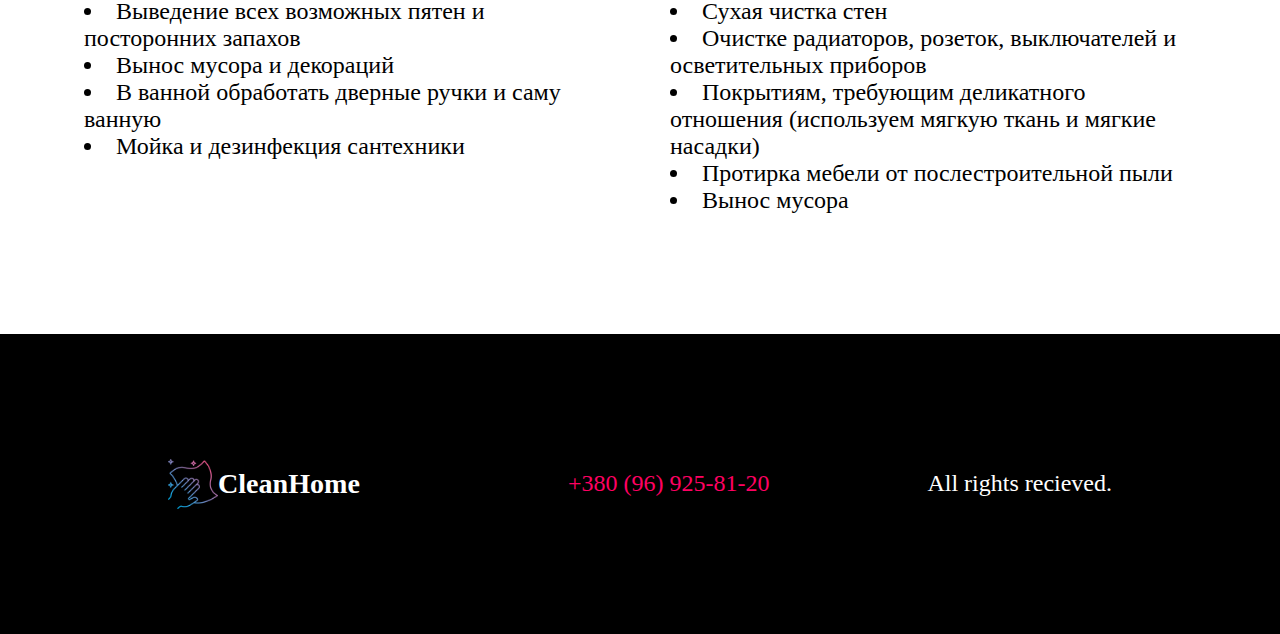
==== commit 82de9723: "Add files via upload" ====
--- a/index.html
+++ b/index.html
@@ -145,4 +145,4 @@
         <script src="main.js" type="text/javascript"></script>
     </body>
 
-</html>
+</html>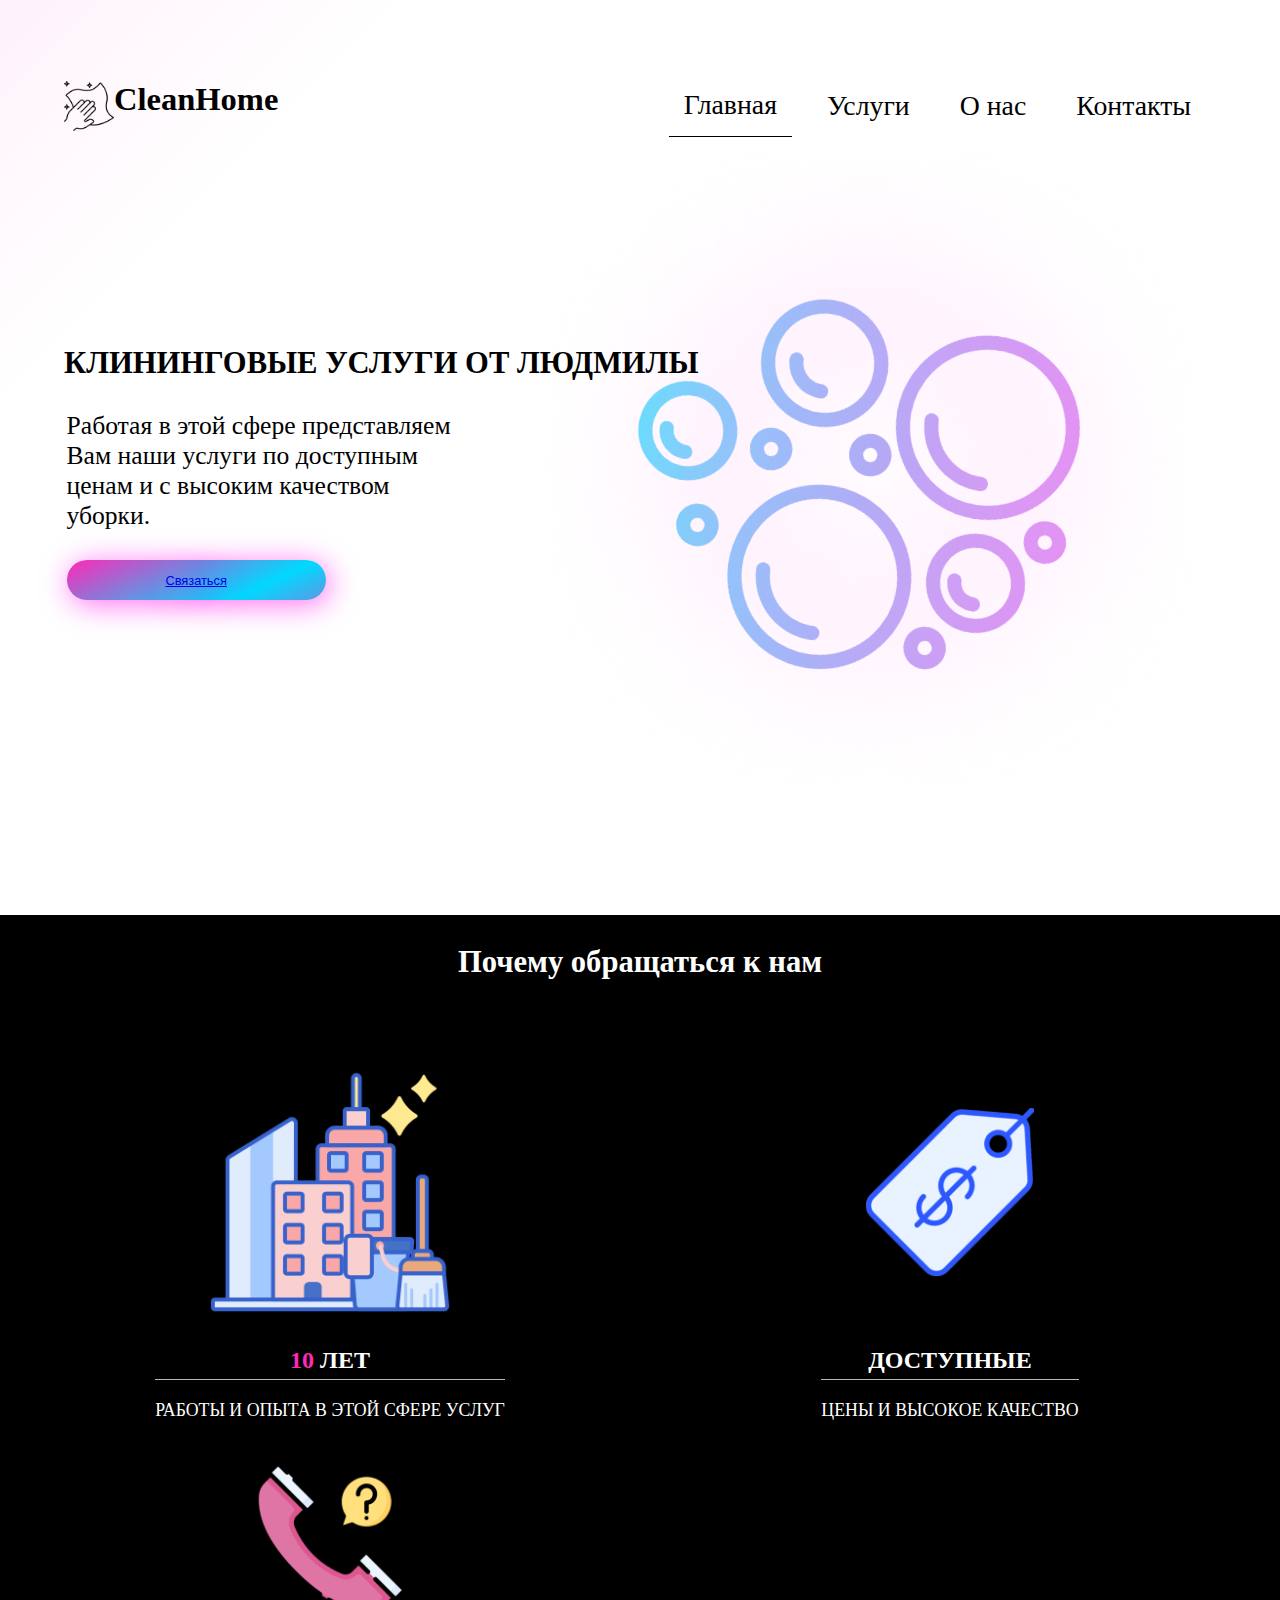
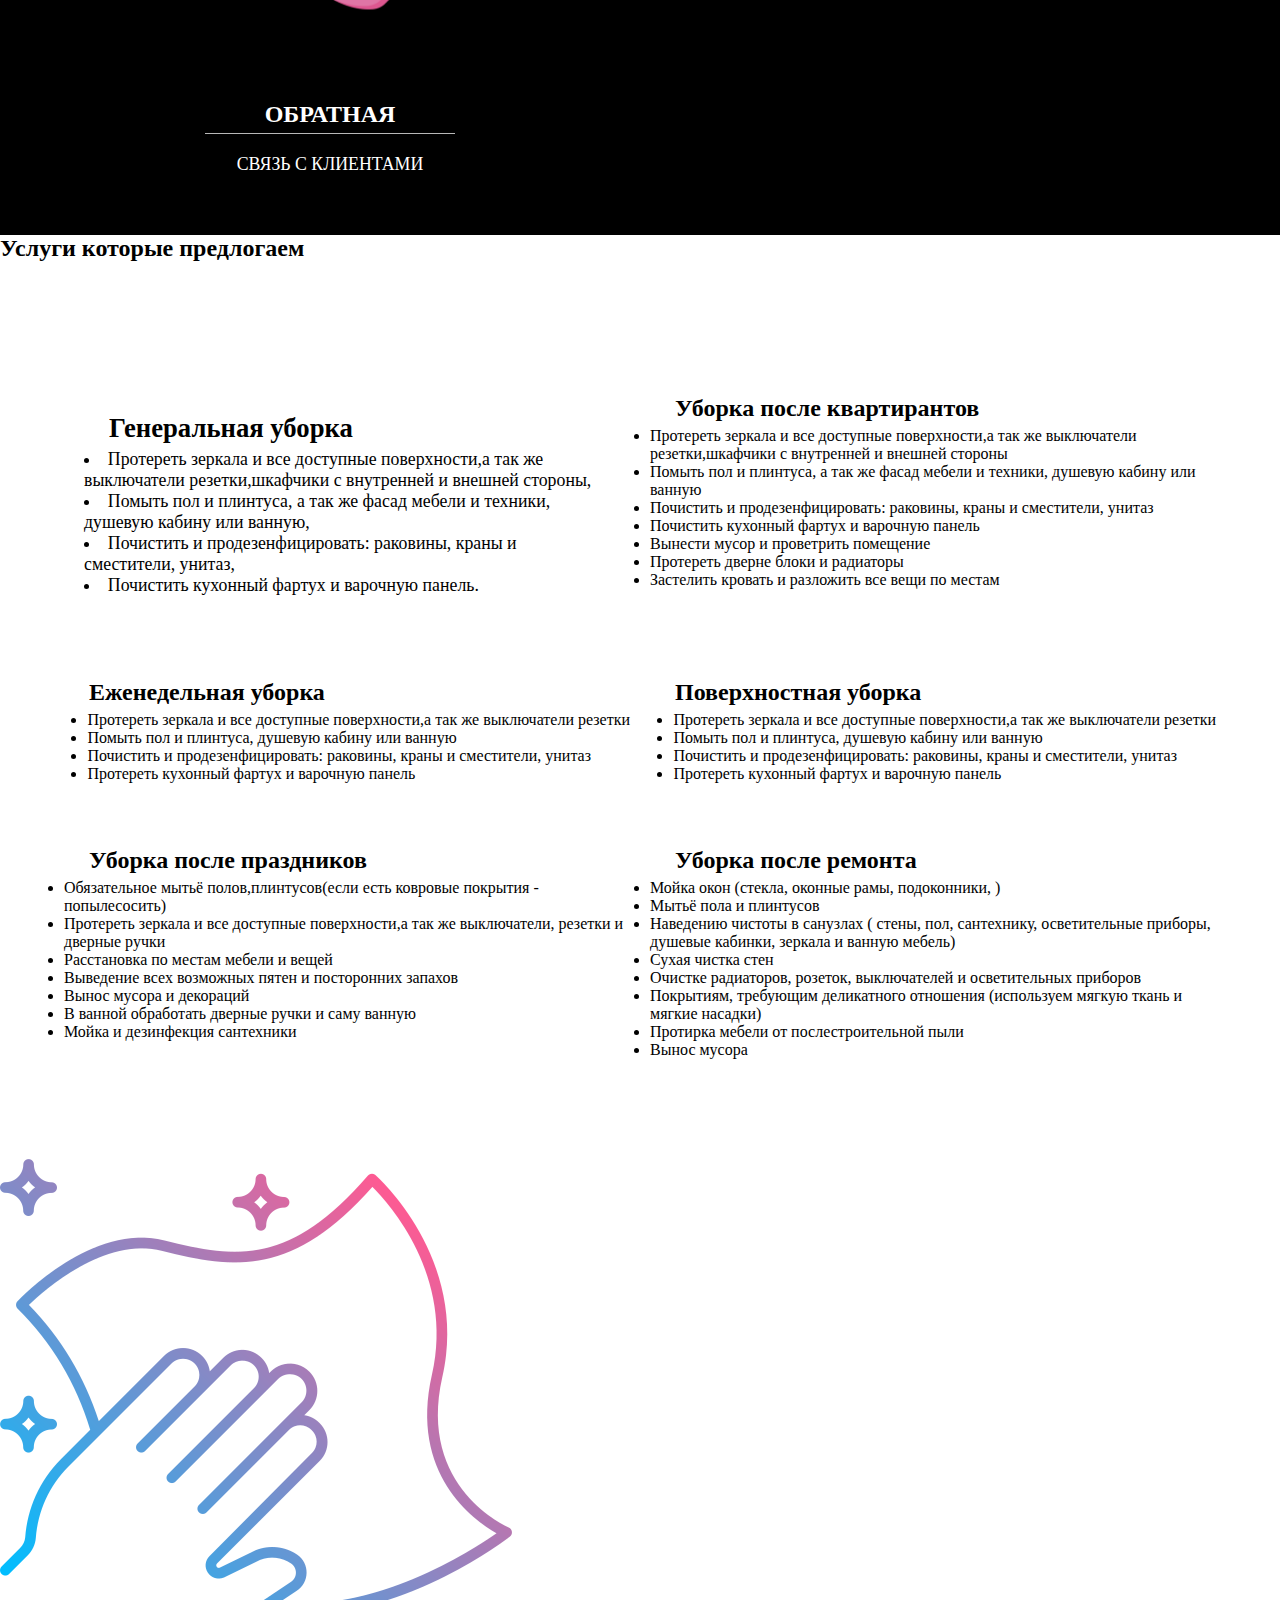
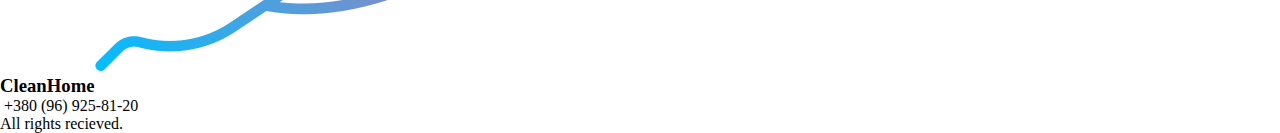
==== commit 35fb93ce: "Update index.html" ====
--- a/index.html
+++ b/index.html
@@ -24,7 +24,7 @@
         <h1>КЛИНИНГОВЫЕ УСЛУГИ ОТ ЛЮДМИЛЫ</h1>
         
         <p>Работая в этой сфере представляем Вам наши услуги по доступным ценам и с высоким качеством уборки.</p>
-        <button>Связаться</button>
+        <button><a href="+380969258120">Связаться</a></button>
         </div>
         
        </div>
@@ -145,4 +145,4 @@
         <script src="main.js" type="text/javascript"></script>
     </body>
 
-</html>+</html>
--- a/css/style.css
+++ b/css/style.css
@@ -231,32 +231,36 @@
 
 
 .b1{
-    list-style: url('Images/Mask group (2).png') inside;
+    list-style: url('https://github.com/Jackob1226/CleanHome.github.io/blob/main/Images/Mask%20group%20(2).png') inside;
     font-size:calc(1vw + 5px);
     padding:20px;
 }
 .b2{
-    list-style: url('https://github.com/Jackob1226/CleanHome.github.io/blob/main/Images/special_icon2.png?raw=true') inside;
+    list-style: url('https://github.com/Jackob1226/CleanHome.github.io/blob/main/Images/Mask%20group%20(3).png
+') inside;
     font-size:calc(1vw + 5px);
     padding:20px;
 }
 .b3{
-    list-style: url('https://github.com/Jackob1226/CleanHome.github.io/blob/main/Images/special_icon3.png?raw=true') inside;
+    list-style: url('https://github.com/Jackob1226/CleanHome.github.io/blob/main/Images/Mask%20group%20(4).png
+') inside;
     font-size:calc(1vw + 5px);
     padding:20px;
 }
 .b4{
-    list-style: url('https://github.com/Jackob1226/CleanHome.github.io/blob/main/Images/special_icon5.png?raw=true') inside;
+    list-style: url('https://github.com/Jackob1226/CleanHome.github.io/blob/main/Images/Mask%20group%20(5).png
+') inside;
     font-size:calc(1vw + 5px);
     padding:20px;
 }
 .b5{
-    list-style: url('https://github.com/Jackob1226/CleanHome.github.io/blob/main/Images/special_icon6.png?raw=true') inside;
+    list-style: url('https://github.com/Jackob1226/CleanHome.github.io/blob/main/Images/Mask%20group%20(6).png
+') inside;
     font-size:calc(1vw + 5px);
     padding:20px;
 }
 .b6{
-    list-style: url('https://github.com/Jackob1226/CleanHome.github.io/blob/main/Images/special_icon4.png?raw=true') inside;
+    list-style: url(https://github.com/Jackob1226/CleanHome.github.io/blob/main/Images/Mask%20group%20(7).png'') inside;
     font-size:calc(1vw + 5px);
     padding:20px;
 }
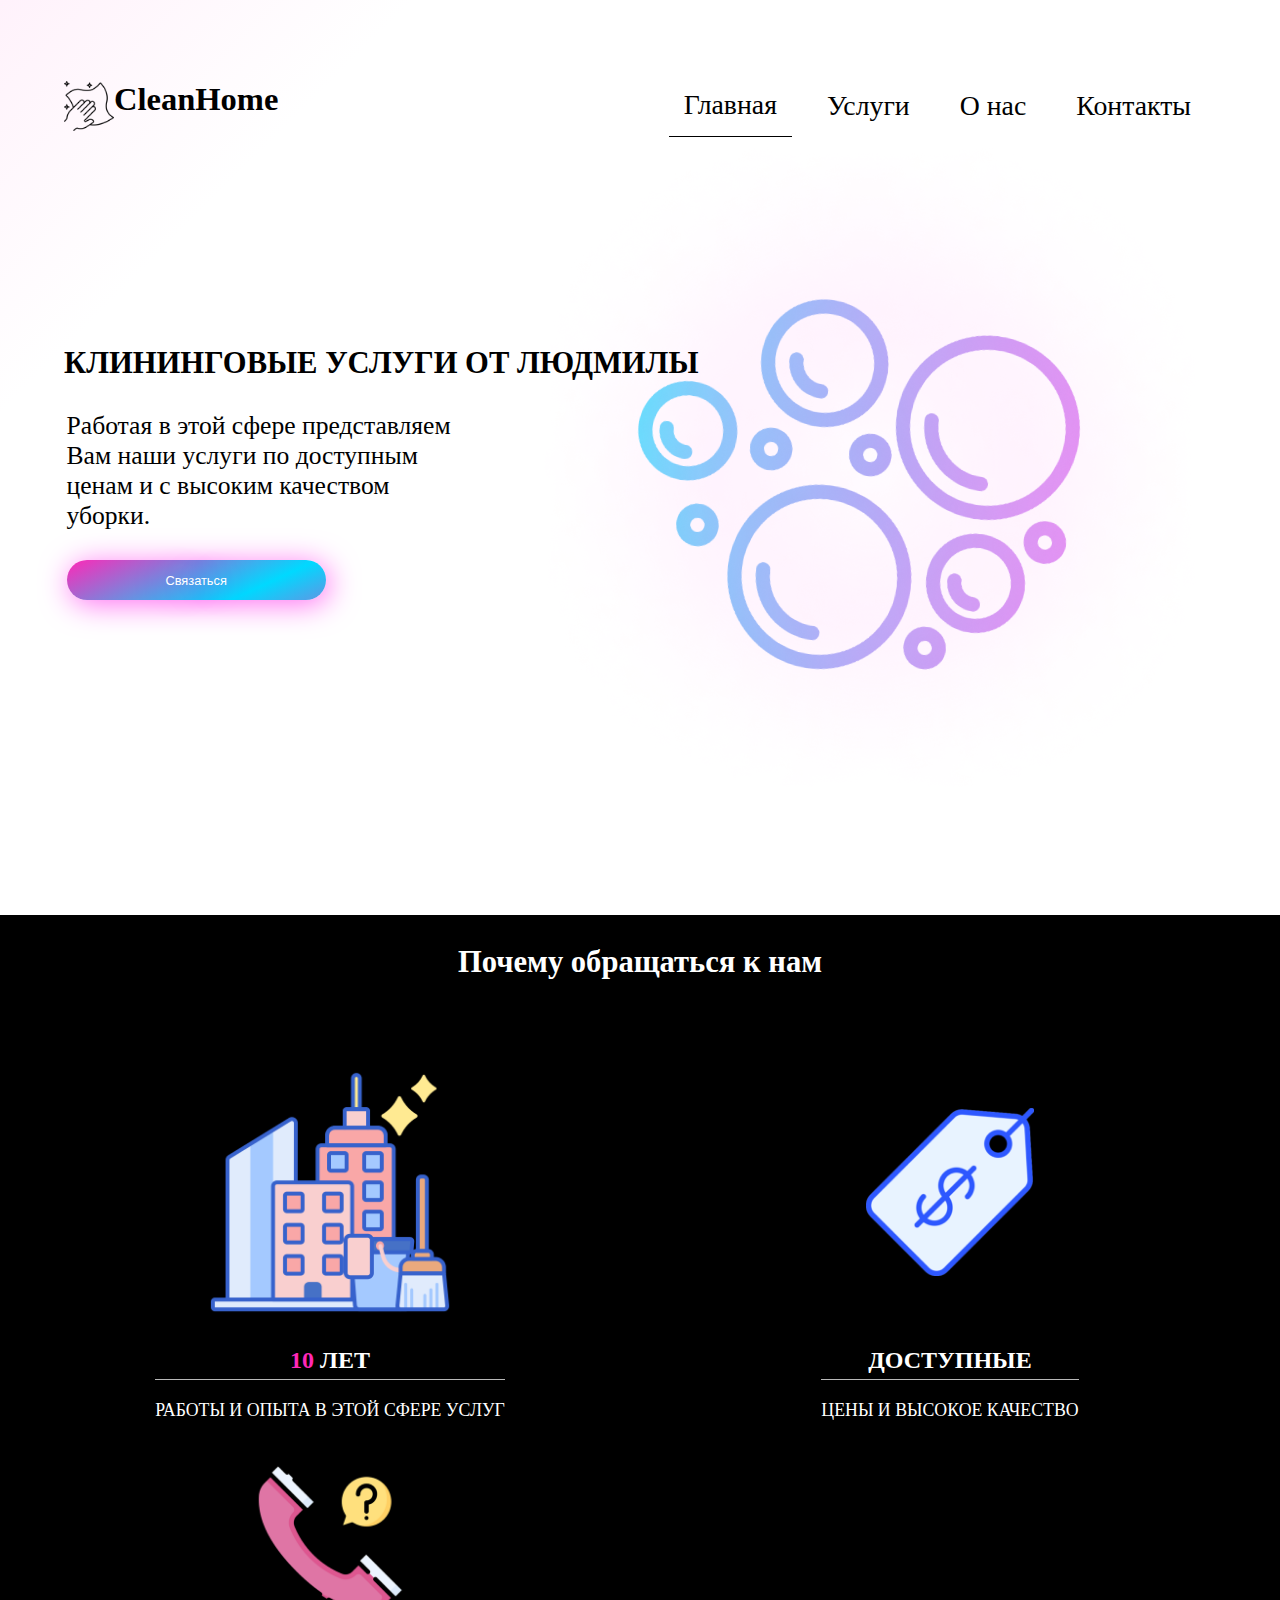
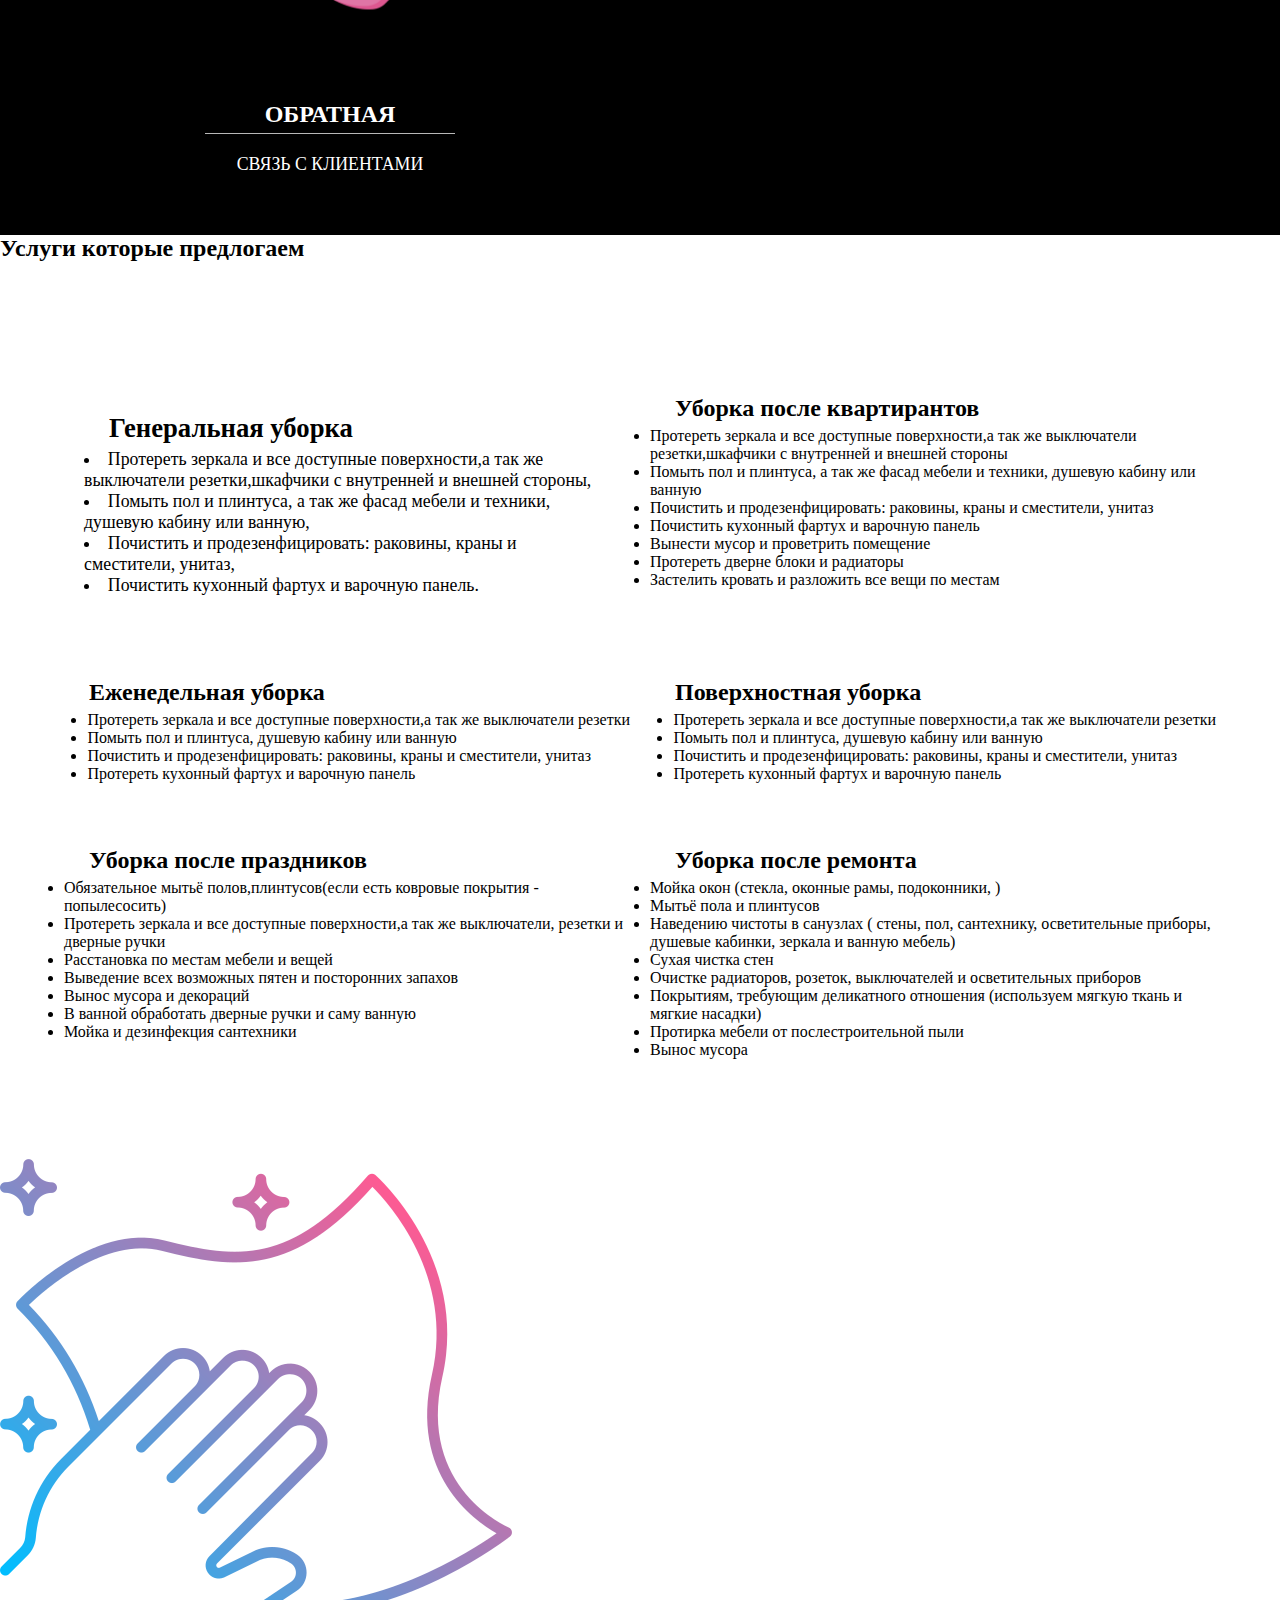
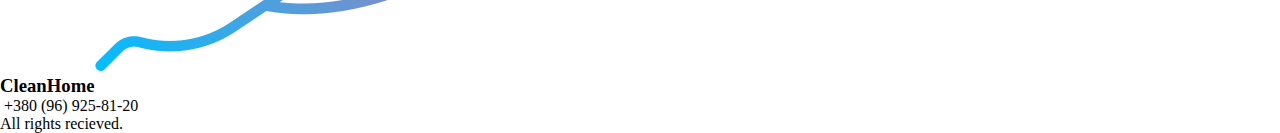
==== commit 0dcb361a: "Update index.html" ====
--- a/index.html
+++ b/index.html
@@ -24,7 +24,7 @@
         <h1>КЛИНИНГОВЫЕ УСЛУГИ ОТ ЛЮДМИЛЫ</h1>
         
         <p>Работая в этой сфере представляем Вам наши услуги по доступным ценам и с высоким качеством уборки.</p>
-        <button><a href="+380969258120">Связаться</a></button>
+        <button>Связаться</button>
         </div>
         
        </div>
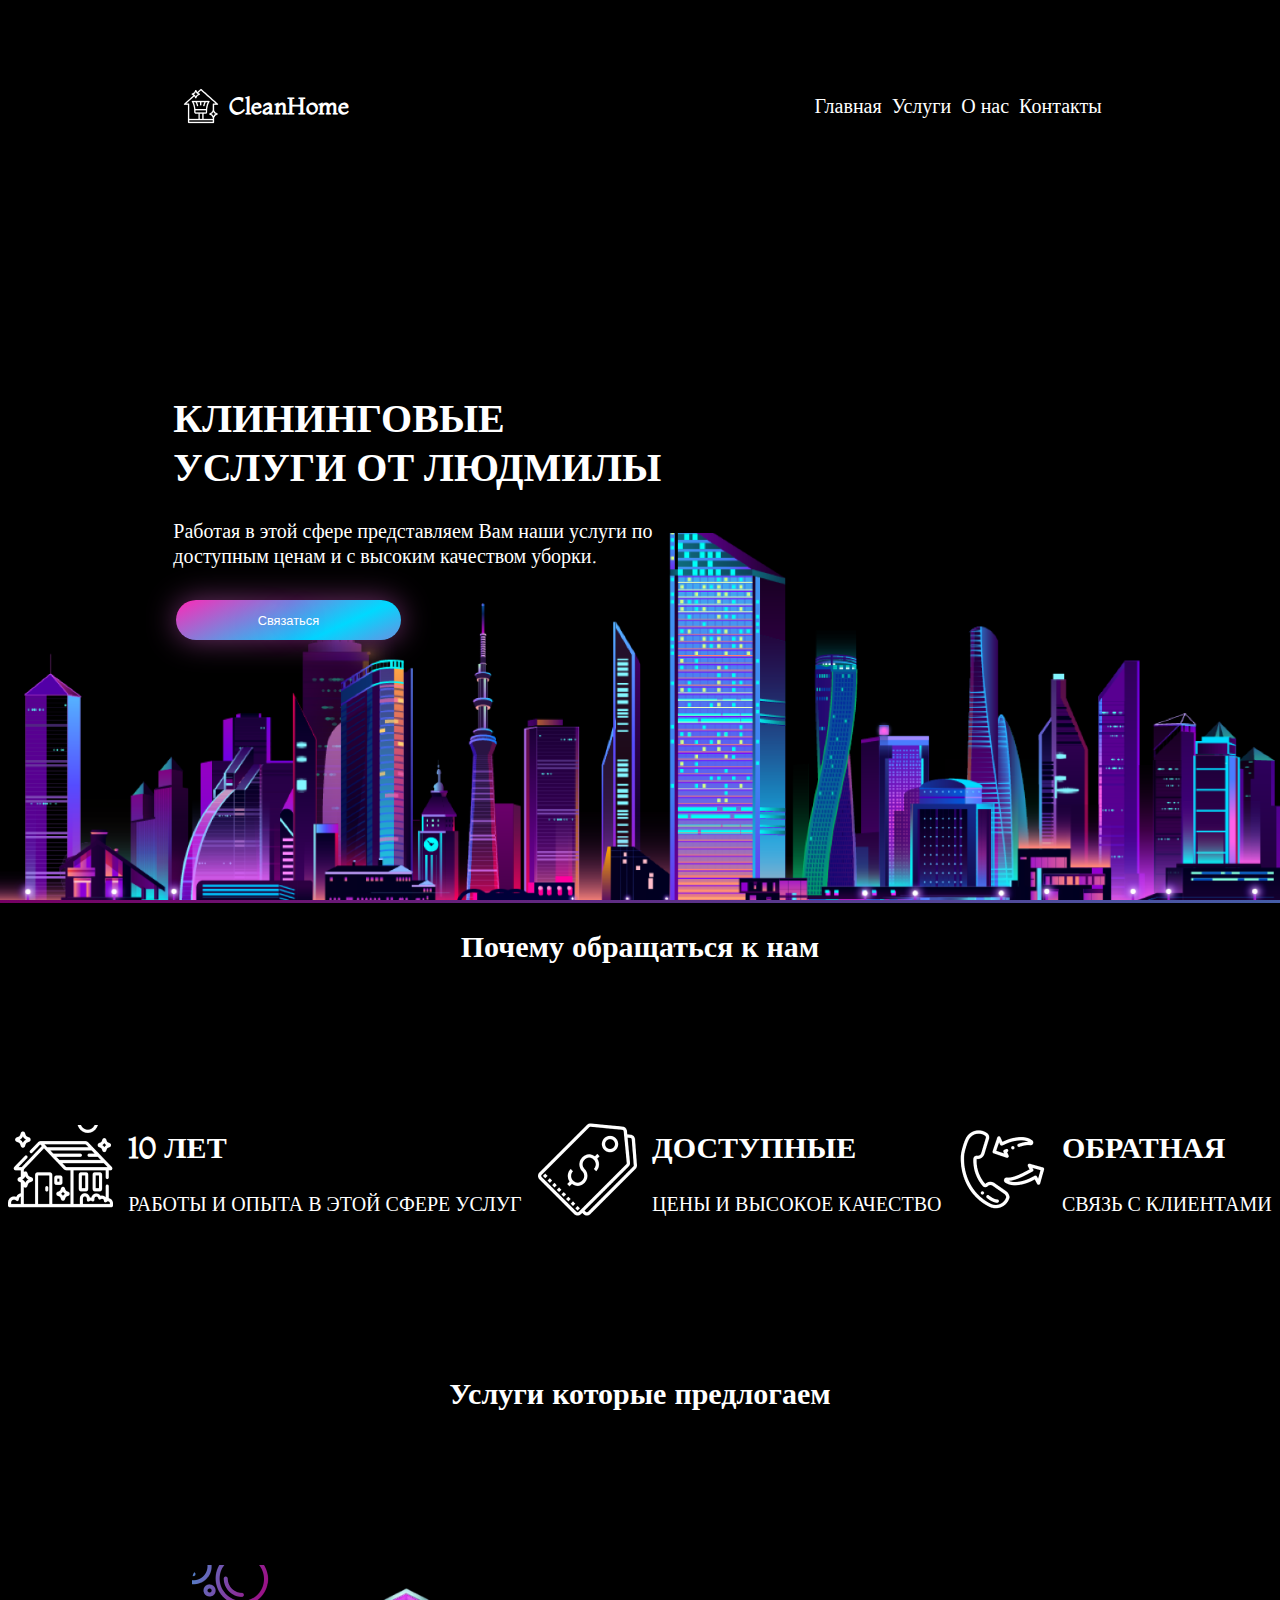
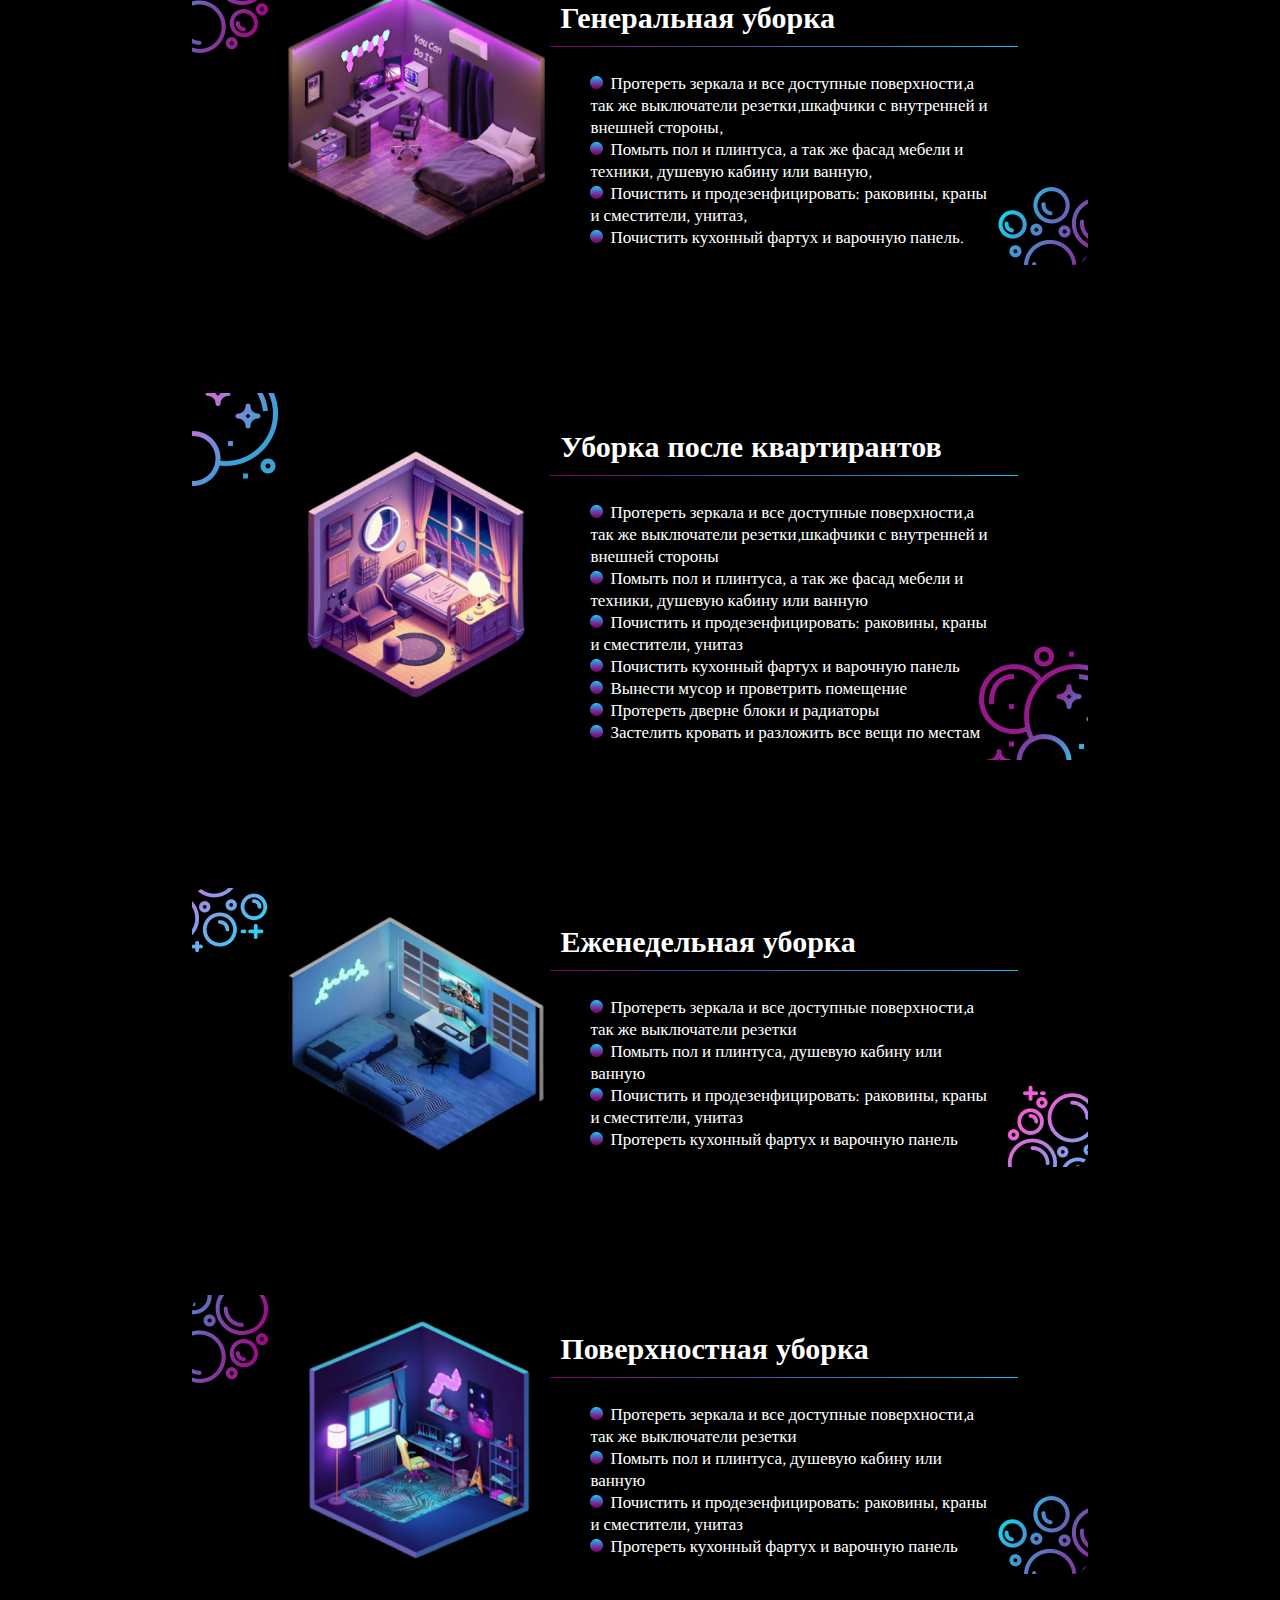
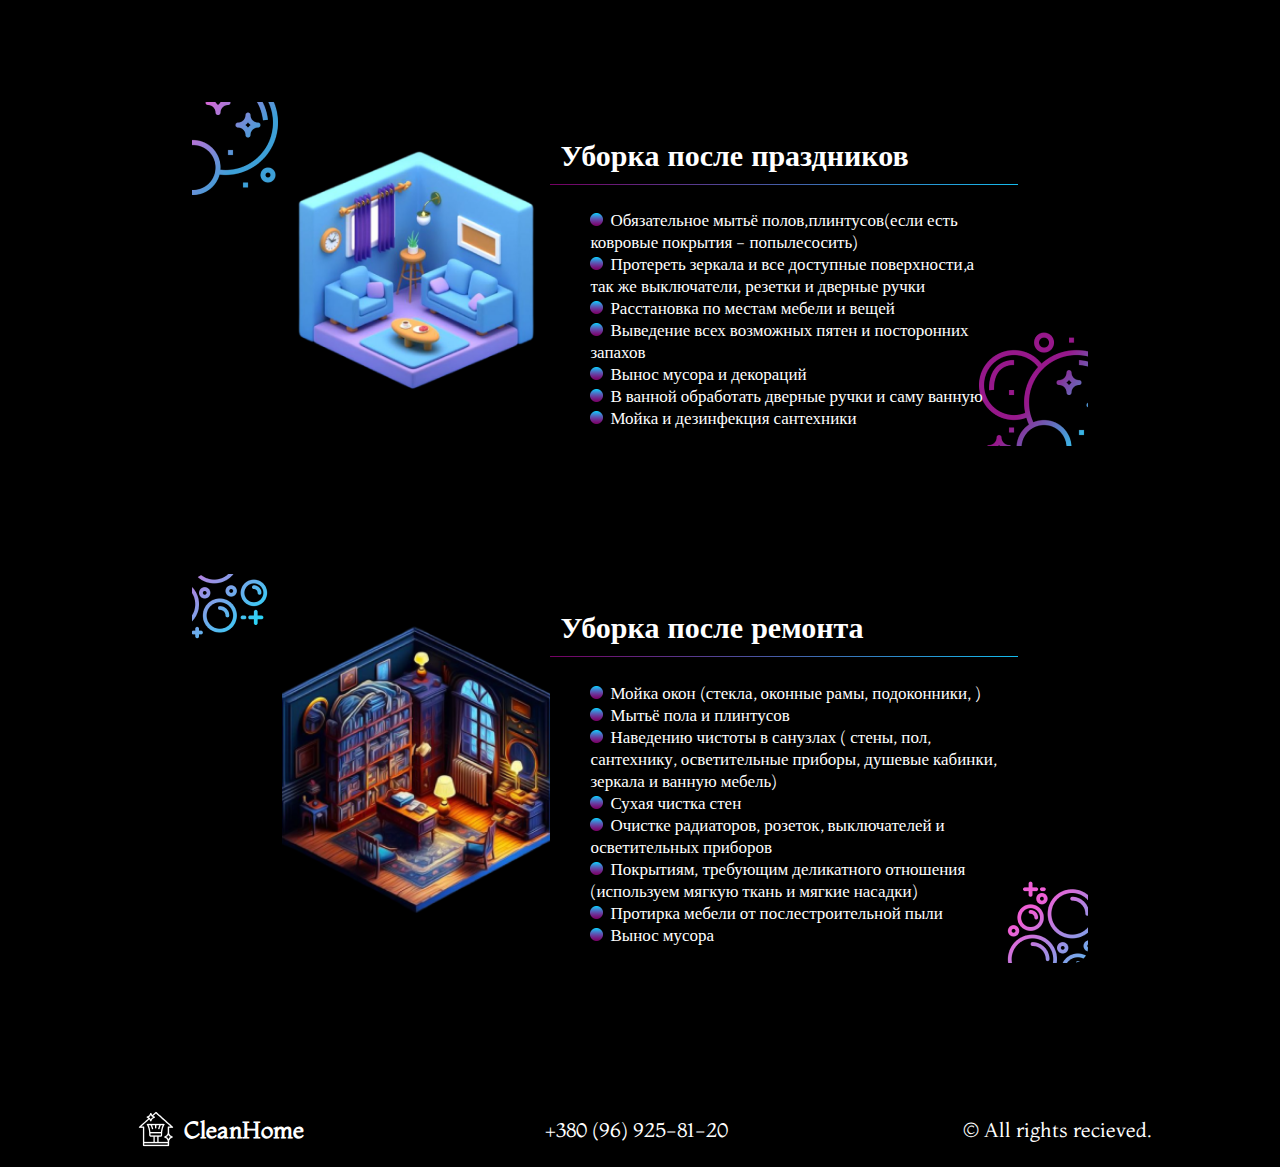
==== commit 2582bb09: "Add files via upload" ====
--- a/index.html
+++ b/index.html
@@ -1,4 +1,4 @@
-<!DOCTYPE html>
+ <!DOCTYPE html>
 <html>
     <head>
         <title>LCleaning</title>
@@ -8,7 +8,7 @@
         <header>
         <nav>
             <div>
-                <img src="Images/free-icon-cleaning-3323570.png" alt="">
+                <img src="Images/Group 16.png" alt="">
                 <h3>CleanHome</h3>
             </div>
             <ul>
@@ -18,7 +18,7 @@
                 <a href="#contacts"><li>Контакты</li></a>
             </ul>   
         </nav>
-        <div class="start">
+         
         
         <div class="layer1">
         <h1>КЛИНИНГОВЫЕ УСЛУГИ ОТ ЛЮДМИЛЫ</h1>
@@ -27,45 +27,56 @@
         <button>Связаться</button>
         </div>
         
-       </div>
      
         </header>
-        <main>
+         <main>
             
-            <section class="part1">
                 <h2 class="po">Почему обращаться к нам</h2>
                 <div class="section1">
+                    
                 <div class="item c1">
-                    <img src="Images/free-icon-cleaning-service-1495163 1.png" alt=""/>
+                    <img src="Images/Mask group (10).png" alt=""/>
+                    <div class="t1">
                     <h2><span>10</span> ЛЕТ</h2>
                     <p>РАБОТЫ И ОПЫТА В ЭТОЙ СФЕРЕ УСЛУГ</p>
+                    </div>
                 </div>
                 <div class="item c2">
-                    <img src="Images/Untitled-1рфдфсадвсад.png" alt=""/>
+                    <img src="Images/Mask group (11).png" alt=""/>
+                    <div class="t2">
                     <h2>ДОСТУПНЫЕ</h2>
                     <p>ЦЕНЫ И ВЫСОКОЕ КАЧЕСТВО</p>
+                    </div>
                 </div>
                 <div class="item c3">
-                    <img src="Images/3406800.png" alt=""/>
+                    <img src="Images/Mask group (12).png" alt=""/>
+                    <div class="t3">
                     <h2>ОБРАТНАЯ</h2>
                     <p>СВЯЗЬ С КЛИЕНТАМИ</p>
                 </div>
                 </div>
-            </section>
-           <h2 id="Services">Услуги которые предлогаем</h2>
-            <section class="part2" >
-                <div class="b1 b">
-                    <img src="https://www.thespruce.com/thmb/2_Q52GK3rayV1wnqm6vyBvgI3Ew=/1500x0/filters:no_upscale():max_bytes(150000):strip_icc()/put-together-a-perfect-guest-room-1976987-hero-223e3e8f697e4b13b62ad4fe898d492d.jpg" alt="">
-                    <h2>Генеральная уборка</h2>
-                    <ul>
-                        <li>Протереть зеркала и все доступные поверхности,а так же выключатели резетки,шкафчики с внутренней и внешней стороны,</li>
-                        <li>Помыть пол и плинтуса, а так же фасад мебели и техники, душевую кабину или ванную,</li>
-                        <li>Почистить и продезенфицировать: раковины, краны и сместители, унитаз,</li>
-                        <li>Почистить кухонный фартух и варочную панель.</li>
-                    </ul>
                 </div>
+            <h2 id="Services">Услуги которые предлогаем</h2>
+            <section class="part2">
+                <div class="bcg">
+                 <div class="b1 b">
+                    
+                    <img src="./Images/e5665a12ae89d6ef662cca429a406521_1-removebg-preview 1.png" alt="">
+                    <div class="paragraph1">
+                        <h2>Генеральная уборка</h2>
+                        <ul>
+                            <li>Протереть зеркала и все доступные поверхности,а так же выключатели резетки,шкафчики с внутренней и внешней стороны,</li>
+                            <li>Помыть пол и плинтуса, а так же фасад мебели и техники, душевую кабину или ванную,</li>
+                            <li>Почистить и продезенфицировать: раковины, краны и сместители, унитаз,</li>
+                            <li>Почистить кухонный фартух и варочную панель.</li>
+                        </ul>
+                    </div>
+                </div>
+                </div>
+                <div class="bcg">
                 <div class="b2 b">
-                    <img src="https://www.thespruce.com/thmb/iMt63n8NGCojUETr6-T8oj-5-ns=/1500x0/filters:no_upscale():max_bytes(150000):strip_icc()/PAinteriors-7-cafe9c2bd6be4823b9345e591e4f367f.jpg" alt="">
+                    <img src="./Images/92c320e9f4db0e572415c891d68d1782_2-removebg-preview 1.png" alt="">
+                    <div class="paragraph2">
                     <h2>Уборка после квартирантов</h2>
                     <ul>
                         <li>Протереть зеркала и все доступные поверхности,а так же выключатели резетки,шкафчики с внутренней и внешней стороны</li>
@@ -75,11 +86,14 @@
                         <li>Вынести мусор и проветрить помещение</li>
                         <li>Протереть дверне блоки и радиаторы</li>
                         <li>Застелить кровать и разложить все вещи по местам</li>
-                    </ul>          
+                    </ul> 
+                </div>         
                 </div>
+                </div>
+                <div class="bcg">
                 <div class="b3 b">
-                    <img src="https://cdn.apartmenttherapy.info/image/upload/v1556039518/at/house%20tours/archive/Tour%20a%20Colorful%20Home%20in%20Montreal/9ddf96cc0b523b9b9b00e60dfb9ded877fb6b88b.jpg" alt="">
-
+                    <img src="./Images/9be124e76d21fd561cdb4b498684bab4_2-removebg-preview 1.png" alt="">
+                    <div class="paragraph3">
                     <h2>Еженедельная уборка</h2>
                     <ul>
                         <li>Протереть зеркала и все доступные поверхности,а так же выключатели резетки</li>
@@ -87,9 +101,13 @@
                         <li>Почистить и продезенфицировать: раковины, краны и сместители, унитаз</li>
                         <li>Протереть кухонный фартух и варочную панель</li>
                     </ul>
+                    </div>
+                    </div>
                 </div>
+                <div class="bcg">
                 <div class="b4 b">
-                    <img src="https://hips.hearstapps.com/hmg-prod/images/1-alec-holland-hamptons-house-1661876383.jpg" alt="">
+                    <img src="./Images/bffa52924f35bf8a573be6266fe20ae3_1-removebg-preview (1) 1 (1).png" alt="">
+                    <div class="paragraph4">
                     <h2>Поверхностная уборка</h2>
                     <ul>
                         <li>Протереть зеркала и все доступные поверхности,а так же выключатели резетки</li>
@@ -97,10 +115,13 @@
                         <li>Почистить и продезенфицировать: раковины, краны и сместители, унитаз</li>
                         <li>Протереть кухонный фартух и варочную панель</li>
                     </ul>
-                                   
+                   </div>  
+                </div>             
                 </div>
+                <div class="bcg">
                 <div class="b5 b">
-                    <img src="https://hips.hearstapps.com/hmg-prod/images/chiqui-woolworth-manhattan-living-room-1605036869.jpg?crop=1.00xw:0.669xh;0,0.212xh&resize=1200:*" alt="">
+                    <img src="./Images/97431b9a422f413fa97c806833524144_1-removebg-preview 1 (1).png" alt="">
+                    <div class="paragraph5">
                     <h2>Уборка после праздников</h2>
                     <ul>
                         <li>Обязательное мытьё полов,плинтусов(если есть ковровые покрытия - попылесосить)</li>
@@ -111,10 +132,13 @@
                         <li>В ванной обработать дверные ручки и саму ванную</li>
                         <li>Мойка и дезинфекция сантехники</li>
                     </ul>
-    
+                    </div>
                 </div>
+                </div>
+                <div class="bcg">
                 <div class="b6 b">
-                    <img src="https://post.healthline.com/wp-content/uploads/2022/10/living-room-pet-cat-couch-humidifier-mist-1200x628-facebook-1200x628.jpg" alt="">
+                    <img src="./Images/e866ea1b00d340e1b113e9e993a20d58-removebg-preview 1 (1).png" alt="">
+                    <div class="paragraph6">
                     <h2>Уборка после  ремонта</h2>
                     <ul>
                         <li>Мойка окон (стекла, оконные рамы, подоконники, )</li>
@@ -126,23 +150,25 @@
                         <li>Протирка мебели от послестроительной пыли</li>
                         <li>Вынос мусора</li>
                     </ul>
+                    </div>
                 </div>
+                </div> 
             </section>
             
             <footer id="contacts">
-                <div>
-                    <img src="Images/free-icon-cleaning-3323722.png" alt="">
+                <div class="child1">
+                    <img src="./Images/Group 16.png" alt="">
                     <h3>CleanHome</h3>
                 </div>
                 <p>
                     <img src="Images/free-icon-phone-call-7762439.png" alt="">
                     <span>+380 (96) 925-81-20<span>
                 </p>
-                <span>All rights recieved.<span><br>
+                <span>&copy; All rights recieved.<span><br>
                 
             </footer>
         </main>
         <script src="main.js" type="text/javascript"></script>
-    </body>
+    </body> 
 
-</html>
+</html>--- a/css/style.css
+++ b/css/style.css
@@ -1,121 +1,84 @@
-*{
-    margin: 0;
-    padding: 0;
-    box-sizing: border-box;
+ @font-face {
+    font-family: 'Hero';
+    src: url(../Fonts/ofont.ru_Hero.ttf);
+}
+@font-face {
+    font-family: 'RadioTech';
+    src: url(../Fonts/ofont.ru_Radiotechnika.ttf);
+}
+@font-face {
+    font-family: 'Zero';
+    src: url(../Fonts/ofont.ru_Zero\ 5.ttf);
+}
+@font-face {
+    font-family: 'Romul';
+    src: url(../Fonts/ofont.ru_Romul.ttf);
+}
+@font-face {
+    font-family: 'Montaga';
+    src: url('../Fonts/Montaga-Regular.ttf');
 }
 html{
     scroll-behavior: smooth;
 }
 body{
-    
+    box-sizing: border-box;
+    margin:0;
+    padding: 0;
+    font-size:20px;
+    font-family: 'Montaga';
+    display:grid;
+    grid-template-columns: repeat(12,1fr);
+    justify-content: center;
+    column-gap: 10px;
+}
+header{
+    grid-column-start: 1;
+    grid-column-end: 13;
+    background-color: rgb(0, 0, 0);
+    color: white;
+    display: grid;
+    grid-template-columns: repeat(12,1fr);
+    grid-auto-rows: auto;
+    justify-content: center;
+    column-gap: 10px;
+    height: 100vh;
+    row-gap: 1%;
+    background-image: url('../Images/1-01\ 1.png');
+    background-repeat: no-repeat;
+    background-size: contain;
+    background-position: bottom ;
     background-attachment: fixed;
 }
-header{
-    max-width:100%;
-    display: flex;
-    flex-direction: column;
-    justify-content: center;
-    align-items: center;
-    margin:0 auto;
-    font-size: calc(3vw + 15px);
-    background-image: linear-gradient(135deg,rgb(255, 242, 251) ,rgb(255, 255, 255) 20%);
-    margin-bottom:10%;
+nav{
+    grid-column-start: 3;
+    grid-column-end: 11;
+    width: 100%;
+    height: auto;
+    display: flex;
+    justify-content: space-between;  
+    align-items: center;  
 }
 nav div{
     display: flex;
-}
-.g{
-    border-bottom: 1px solid black;
-}
-nav div img{
-    width:50px;
-    height: auto;
-    display: block;
-}
-nav {
-    margin-top:5%;
-    display: flex;
-    align-items: center;
-    font-size: calc(1vw + 15px);
-    justify-content: space-between;
-    width: 90%;
-    
-}
-nav a{
+    align-items: center;
+}
+nav ul{
+    display: flex;
+}
+nav ul a{
     text-decoration: none;
-    color:black;
-}
-
-nav a:hover{
-    background-color: rgb(181, 248, 253);
-    transition:background 0.5s ease-in;
-}
-nav a:active{
-    background-color: rgb(126, 236, 255);
-    transition:background 0.1s ease-in;
-}
-nav ul{
-    display: flex;
-    justify-content: center;
-    align-items: center;
     list-style: none;
-}
-nav ul li{
-    margin:10px;
-    padding:15px;
-}
-.start{
-    display:flex;
-    max-width: 90%;
-    height:50vw;
-    margin:0 auto;
-    align-items: center;
-    justify-content: space-between;
-    flex-wrap: nowrap;
-    background-image: url('../Images/Group 4 (3).png');
-    background-position: right;
-    background-size: 60%;
-    background-repeat: no-repeat;
-
-}
-.layer2{
-    display:flex;
-    flex-direction: column;
-    justify-content: center;
-    align-items: start;
- 
-    width:50%;
+    color: white;
+    margin: 5px;
 }
 .layer1{
-    display: flex;
-    flex-direction: column;
-    align-items: baseline;
-    justify-content: center;
-    width:50%;
-
-}
-.po{
-    font-size: calc(2vw + 5px);
-    color:white;
-    margin-bottom: 7%;
-    width:100%;
-    text-align: center;
-}
-.layer1 h1{
-    font-size: calc(2vw + 5px);
-    
-    inline-size: max-content;
-    overflow-wrap:normal;
-    margin-bottom: 4%;
-}
-
-.layer1 p{
-    margin-bottom: 4%;
-    width: 70%;
-    font-size: 2vw;
-    position: relative;
-    left: 0.2vw;
-    top: 0.5vw;
+    grid-column-start: 3;
+    grid-column-end: 6;
+    grid-row-start: 3;
+    grid-row-end: 5;
+    min-width:500px;
+    height:auto;
 }
 .layer1 button{
     width:45%;
@@ -125,7 +88,7 @@
     background-size: 450%;
     background-position: left center;
     border-style: none;
-    box-shadow: 3px 4px 30px rgb(255, 109, 243);
+    box-shadow: 0px 0px 30px rgba(255, 109, 243, 0.445);
     color:white;
     text-shadow: 1px 1px 40px rgb(255, 109, 243);
     position: relative;
@@ -138,234 +101,132 @@
  .layer1 button:hover,.layer1 button:active{
     background-size: 470%;
     background-position:center;
-    box-shadow: 3px 4px 30px rgb(0, 217, 255);
-    
-}
-.part1{
+    box-shadow: 0px 0px 20px rgba(0, 217, 255, 0.534);
+    
+}
+main{
+    grid-column: 1 / 13;
+    background-color: black;
+    width: 100%;
+    color: white;
+    display: flex;
+    flex-direction: column;
+    justify-content: space-evenly;
+    align-items: center;
+    border-top: 3px solid;
+    border-image: linear-gradient(295deg, #09D3FF 0%, rgba(255, 0, 214, 0.46) 100%) 1;
+}
+.po{
+    text-align: center;
+    
+}
+.section1{
+    display: flex;
+    justify-content:space-around;
+    align-items: center;
+    height: 40vh;
+    width: 100%;
+    margin: 0 auto;
+    flex-wrap: wrap;
+}
+.c1, .c2, .c3{
+    display: flex;
+    align-items: center;
+    
+}
+
+.c1 img,.c2 img, .c3 img{
+ margin-right: 15px;
+}
+.part2{
+    background: url('../Images/Mask\ group\ \(8\).png');
+    background-size: cover;
+    background-position: center;
+    background-attachment: fixed;
+}
+
+.b1,.b4{
+    display: flex;
+    background-image: url('../Images/Mask\ group\ \(13\).png'), url('../Images/Mask\ group\ \(14\).png');
+    background-position: left top, right bottom;
+    background-repeat: no-repeat;
+    width: 100%;
+    height: auto;
+    margin: 0 auto;
+    justify-content: center;
+    align-items: center;
+
+    border-radius: 15px;
+}
+.b2,.b5{
+    display: flex;
+    background-image: url('../Images/Mask\ group\ \(15\).png'), url('../Images/Mask\ group\ \(16\).png');
+    background-position: left top, right bottom;
+     background-repeat: no-repeat;
+
+    width: 100%;
+    height: auto;
+    margin: 0 auto;
+    justify-content: center;
+    align-items: center;
+
+    border-radius: 15px;
+}
+.b3,.b6{
+    display: flex;
+    background-image: url('../Images/Mask\ group\ \(17\).png'), url('../Images/Mask\ group\ \(18\).png');
+    background-position: left top, right bottom;
+     background-repeat: no-repeat;
+    width: 100%;
+    height: auto;
+    margin: 0 auto;
+    justify-content: center;
+    align-items: center;
+    border-radius: 15px;
+}
+.b img{
+    width: 30%;
+    height: auto;
+    display: block;
+}
+.b ul{
+    
+    color: #FFF;
+    font-family: 'Montaga';
+    font-size: 17px;
+    font-style: normal;
+    font-weight: 400;
+    line-height: normal;
+    list-style: url('../Images/Ellipse\ 3\ \(2\).png') inside;
+}
+.paragraph1, .paragraph2,.paragraph3,.paragraph4,.paragraph5,.paragraph6{
+    display: flex;
+    flex-direction: column;
+    display: inline;
+    width: 50%;
+}
+.paragraph1 p, .paragraph2 p,.paragraph3 p,.paragraph4 p,.paragraph5 p, .paragraph6 p{
+    width: 100%;
+}
+.paragraph1 h2, .paragraph2 h2,.paragraph3 h2,.paragraph4 h2,.paragraph5 h2, .paragraph6 h2{
+    border-bottom: 1px solid;
+    border-image: linear-gradient(225deg, #09D3FF 0%, rgba(255, 0, 214, 0.46) 100%) 1;
+    padding: 10px;
+    width: 100%;
+}
+ .bcg{
     background-color: #000000;
-    max-width:100%;
-    padding-top:30px;
-    padding-bottom: 60px;
-    padding-left:20px;
-    padding-right:20px;
-    height:auto;
-    
-}
-.section1{
-    display: grid;
-    justify-content: center;
-    grid-template-columns: repeat(auto-fit,minmax(500px,1fr));
-}
-.item{
-    justify-self: center;
-    text-align: center;
-    color:white;
-}
-.item img{
-    max-width:250px;
-    height:auto;
-    display:block;
-}
-.c1 img{
-    margin:0 auto;
-}
-.c2 img{
-    margin:0 auto;
-}
-.c3 img{
-    margin:0 auto;
-}
-.section1 h2{
-    margin-top:30px;
-    border-bottom: 1px solid rgb(184, 184, 184);
-    padding-bottom: 5px;
-}
-.section1 p{
-    margin-top:20px;
-    font-size:calc(1vw + 5px);
-}
-.c1 h2 span{
-    color:rgb(255, 40, 183);
-}
-.b img{
-    max-width:100%;
-    height:auto;
-    display:block;
-    margin:0 auto;
-}
-.part2{
-    display: grid;
-    justify-content: center;
-    grid-template-columns: repeat(auto-fill,minmax(500px,1fr));
-    column-gap: 20px;
-    row-gap: 30px;
-    padding:100px 0;
-    margin: 0 auto;
-    width:90%;
-}
-.b{
-    display: flex;
-    max-width:100%;
-    height: auto;
-    align-items: end;
-    justify-content: left;
-    color:rgb(0, 0, 0);
-    flex-direction: column;
-    
-}
-::-webkit-scrollbar{
-    width: 5px;
-}
-::-webkit-scrollbar-thumb{
-    background: linear-gradient(rgb(0, 217, 255),rgb(255, 40, 183));
-}
-.b h2{
-    text-align:left;
-    margin-top:5%;
-    width:100%;
-    padding:5px 25px;
-    
-    
- 
-}
-
-
-.b1{
-    list-style: url('https://github.com/Jackob1226/CleanHome.github.io/blob/main/Images/Mask%20group%20(2).png') inside;
-    font-size:calc(1vw + 5px);
-    padding:20px;
-}
-.b2{
-    list-style: url('https://github.com/Jackob1226/CleanHome.github.io/blob/main/Images/Mask%20group%20(3).png
-') inside;
-    font-size:calc(1vw + 5px);
-    padding:20px;
-}
-.b3{
-    list-style: url('https://github.com/Jackob1226/CleanHome.github.io/blob/main/Images/Mask%20group%20(4).png
-') inside;
-    font-size:calc(1vw + 5px);
-    padding:20px;
-}
-.b4{
-    list-style: url('https://github.com/Jackob1226/CleanHome.github.io/blob/main/Images/Mask%20group%20(5).png
-') inside;
-    font-size:calc(1vw + 5px);
-    padding:20px;
-}
-.b5{
-    list-style: url('https://github.com/Jackob1226/CleanHome.github.io/blob/main/Images/Mask%20group%20(6).png
-') inside;
-    font-size:calc(1vw + 5px);
-    padding:20px;
-}
-.b6{
-    list-style: url(https://github.com/Jackob1226/CleanHome.github.io/blob/main/Images/Mask%20group%20(7).png'') inside;
-    font-size:calc(1vw + 5px);
-    padding:20px;
-}
-
-
-
-.b li{
-    font-size:24px;
-}
-
-
+    width: 70%;
+    height: auto;
+    margin: 10% auto;
+} 
 footer{
-    height: 300px;
-    background-color:black;
-    color:white;
-    font-size:24px;
-    display:flex;
-    justify-content: space-evenly;
-    padding: 10px;
-    align-items:center
-}
-
-footer p {
-    color:#ff0062;
-    display: flex;
-    justify-content: center;
-    align-items: center;
-}
-footer div{
-    color:white;
-    display: flex;
-    flex-direction: row;
-    align-items:center
-}
-footer div img{
-    width:50px;
-    height: auto;
-    display: block;
-}
-footer img{
-    width:50px;
-    height: auto;
-    display: block;
-}
-@media only screen and (max-width:1024px){
-    header{
-        height:90vh;
-        display:flex;
-        flex-direction:column;
-        justify-content: start;
-    }
-    .start{
-        display:flex;
-        justify-content: center;
-        align-items: center;
-        position: relative;
-        margin: auto auto;
-        font-size: calc(3vw + 5px);
-        background-size: 100%;
-        height: 1000px;
-        width:100%;
- 
-    }
-    .layer1 h1{
-        font-size: calc(3vw + 5px);
-        
-        inline-size: 600px;
-        overflow-wrap:normal;
-        margin-bottom: 10%;
-    }
-    .start .layer1{
-        position:relative;
-        right:20%;
-    }
-   
-    
-    nav {
-        margin-bottom: 10%;
-        display: flex;
-        align-items: center;
-        font-size: calc(2vw + 5px);
-        justify-content: space-between;
-        width: 90%;
-        
-    }
-    .layer1 p,.layer1 button{
-        font-size: calc(3vw + 10px);
-        margin-bottom:10%;
-        inline-size: 600px;
-    }
-    .layer1 button{
-        width:80%;
-        height:70px;
-        border-radius: 90px;
-    }
-
-
-}
-#Services{
-    width:100%;
-    font-size: 3vw;
-    text-align: center;
-    margin-top: 10%;
-}
-
-
-
-
+    width: 80%;
+    display: flex;
+    align-items: center;
+    justify-content: space-between;
+}
+.child1{
+    display: flex;
+    align-items: center;
+}